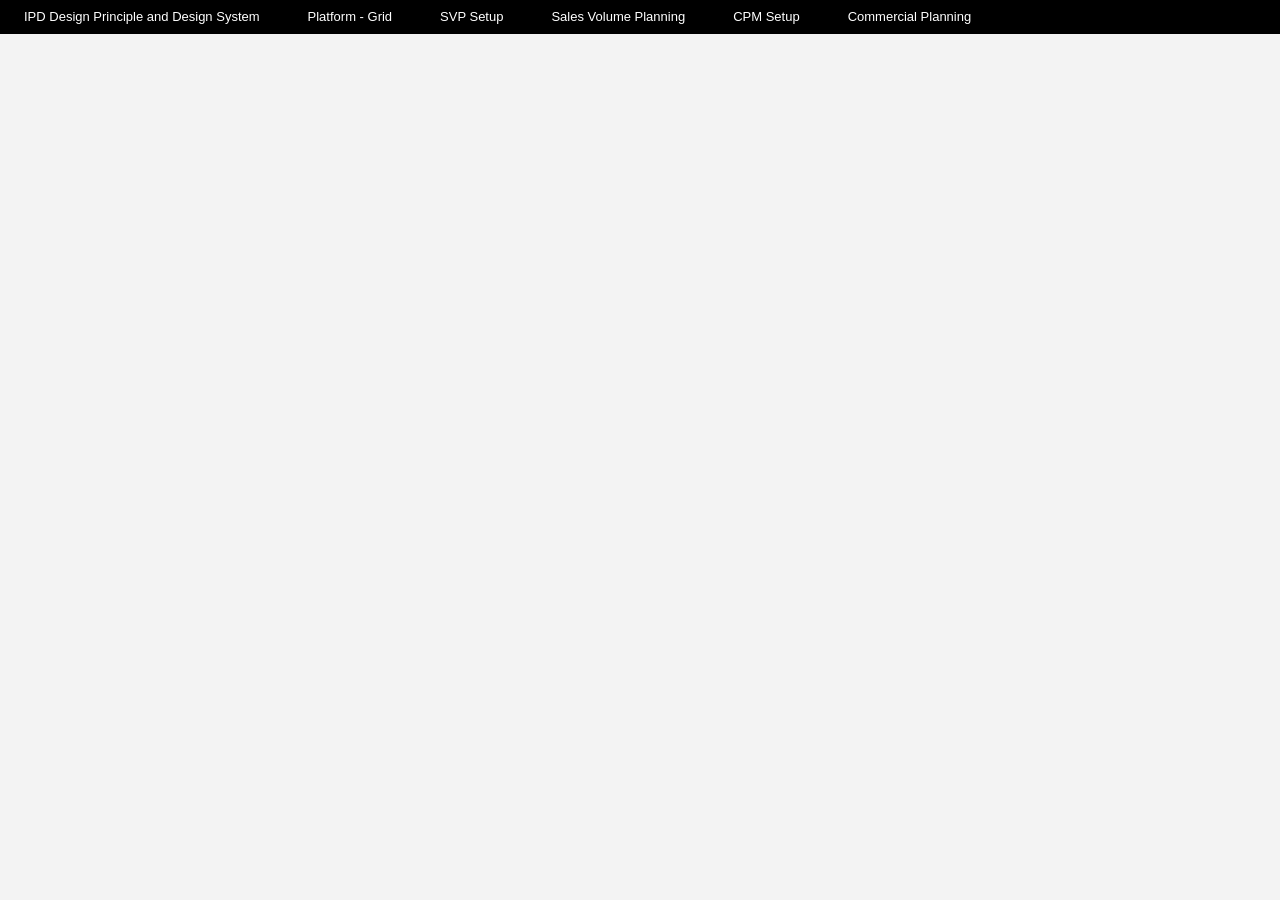
==== index.html @ 5d63e0c5 "Publish IPF Shell (shell + cp-app + setup-app embeds)" ====
<!doctype html>
<html lang="en">
  <head>
    <meta charset="UTF-8" />
    <link rel="icon" type="image/svg+xml" href="/vite.svg" />
    <meta name="viewport" content="width=device-width, initial-scale=1.0" />
    <title>Forecasting & Planning</title>
    <script type="module" crossorigin src="./assets/index-CTeQHh_L.js"></script>
    <link rel="stylesheet" crossorigin href="./assets/index-BgTlaBtN.css">
  </head>
  <body>
    <div id="root"></div>
  </body>
</html>
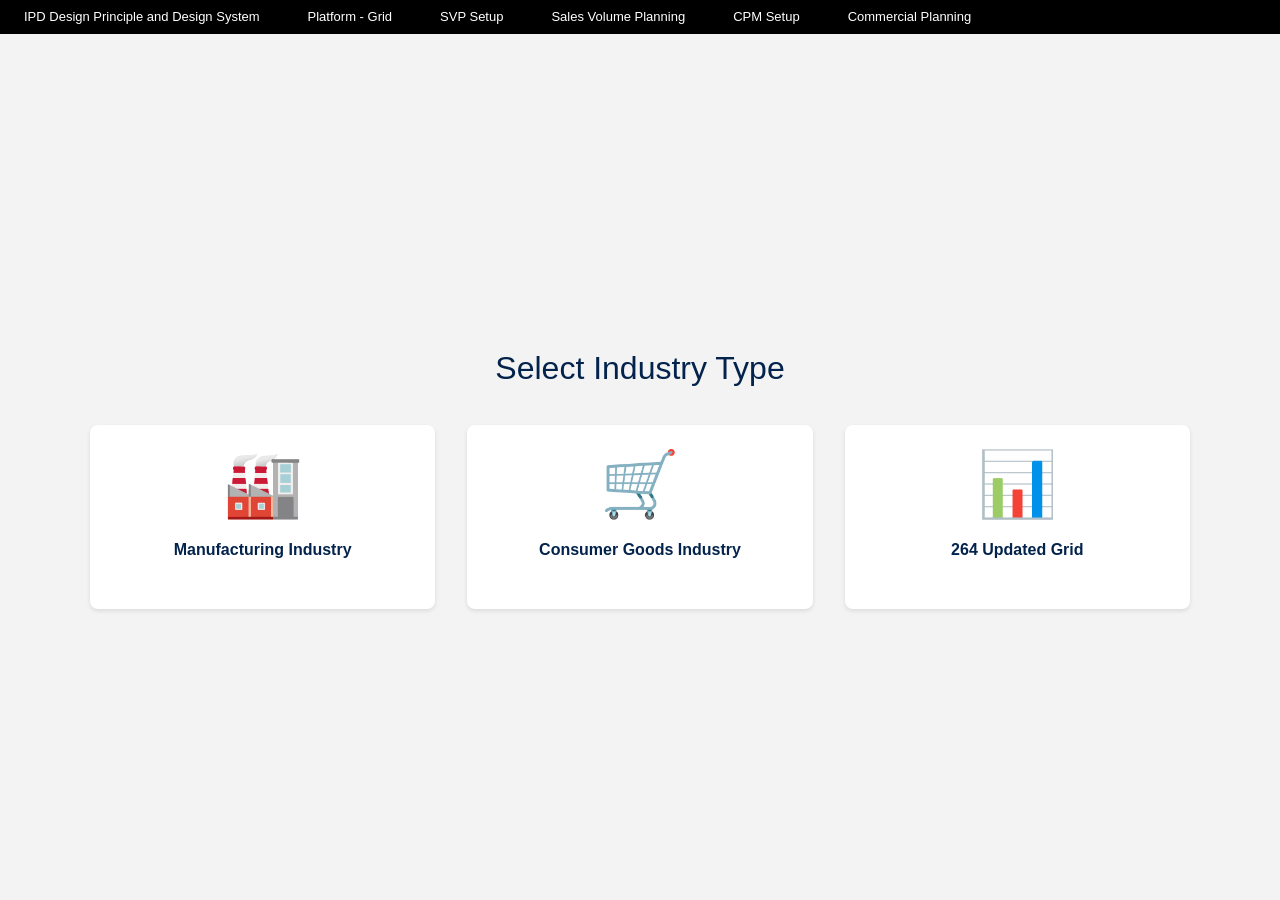
==== commit cc96ea1a: "Use HashRouter so iframe embeds resolve correctly under subpath hosting" ====
--- a/index.html
+++ b/index.html
@@ -5,7 +5,7 @@
     <link rel="icon" type="image/svg+xml" href="/vite.svg" />
     <meta name="viewport" content="width=device-width, initial-scale=1.0" />
     <title>Forecasting & Planning</title>
-    <script type="module" crossorigin src="./assets/index-CTeQHh_L.js"></script>
+    <script type="module" crossorigin src="./assets/index-BfVFGkzI.js"></script>
     <link rel="stylesheet" crossorigin href="./assets/index-BgTlaBtN.css">
   </head>
   <body>
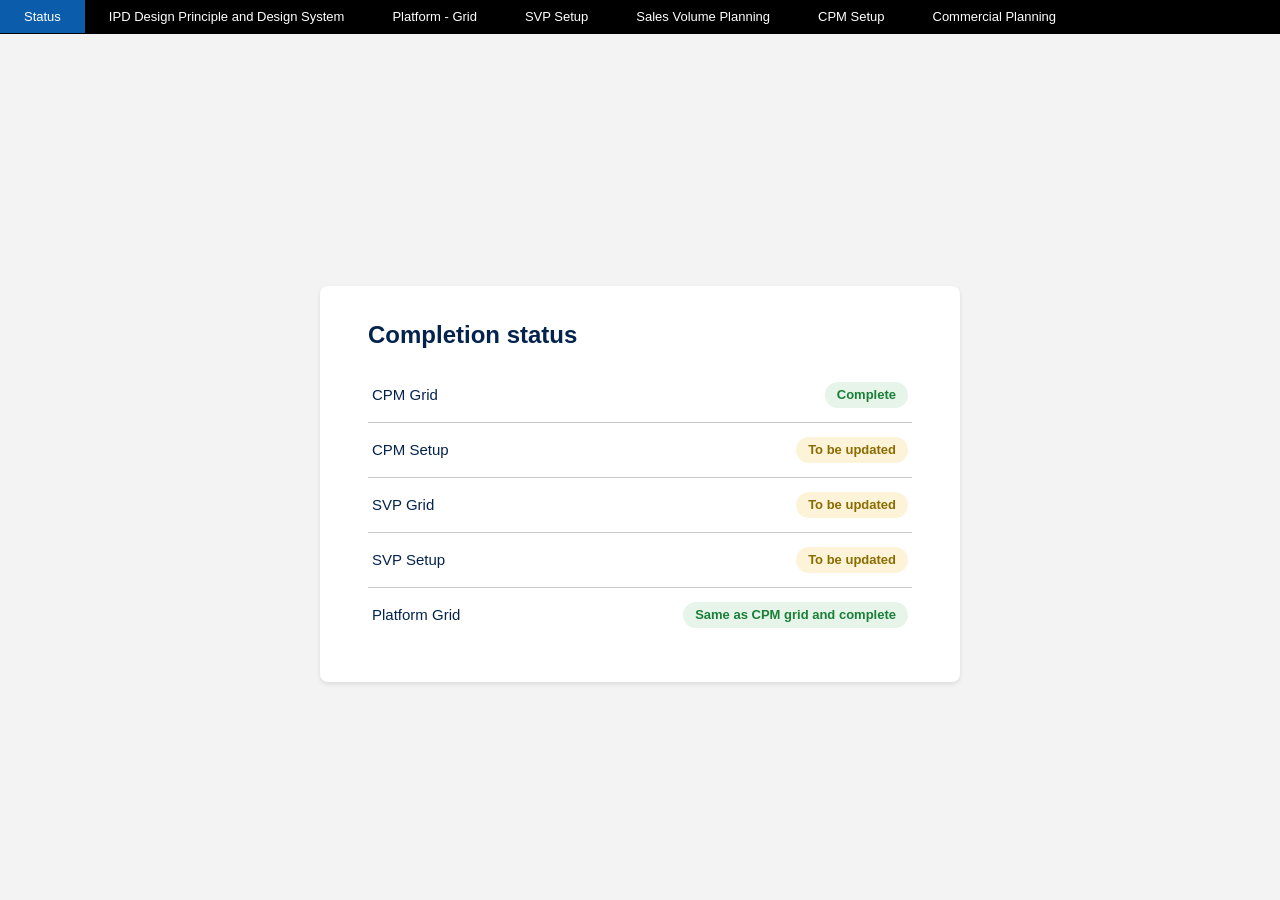
==== commit e944cae5: "Home page -> Status tab; measures: selection-gated actions - Replace the industry-tiles home page wi" ====
--- a/index.html
+++ b/index.html
@@ -5,8 +5,8 @@
     <link rel="icon" type="image/svg+xml" href="/vite.svg" />
     <meta name="viewport" content="width=device-width, initial-scale=1.0" />
     <title>Forecasting & Planning</title>
-    <script type="module" crossorigin src="./assets/index-BfVFGkzI.js"></script>
-    <link rel="stylesheet" crossorigin href="./assets/index-BgTlaBtN.css">
+    <script type="module" crossorigin src="./assets/index-DPeDd4xp.js"></script>
+    <link rel="stylesheet" crossorigin href="./assets/index-BtCyKWme.css">
   </head>
   <body>
     <div id="root"></div>
--- a/assets/index-BtCyKWme.css
+++ b/assets/index-BtCyKWme.css
@@ -0,0 +1 @@
+@charset "UTF-8";/*! Lightning Design System 2.29.0 */:root{--slds-g-color-neutral-base-100:#ffffff;--slds-g-color-neutral-base-95:#f3f3f3;--slds-g-color-neutral-base-90:#e5e5e5;--slds-g-color-neutral-base-80:#c9c9c9;--slds-g-color-neutral-base-70:#aeaeae;--slds-g-color-neutral-base-65:#a0a0a0;--slds-g-color-neutral-base-60:#939393;--slds-g-color-neutral-base-50:#747474;--slds-g-color-neutral-base-40:#5c5c5c;--slds-g-color-neutral-base-30:#444444;--slds-g-color-neutral-base-20:#2e2e2e;--slds-g-color-neutral-base-15:#242424;--slds-g-color-neutral-base-10:#181818;--slds-g-color-brand-base-100:#ffffff;--slds-g-color-brand-base-95:#eef4ff;--slds-g-color-brand-base-90:#d8e6fe;--slds-g-color-brand-base-80:#aacbff;--slds-g-color-brand-base-70:#78b0fd;--slds-g-color-brand-base-65:#57a3fd;--slds-g-color-brand-base-60:#1b96ff;--slds-g-color-brand-base-50:#0176d3;--slds-g-color-brand-base-40:#0b5cab;--slds-g-color-brand-base-30:#014486;--slds-g-color-brand-base-20:#032d60;--slds-g-color-brand-base-15:#03234d;--slds-g-color-brand-base-10:#001639;--slds-g-color-error-base-100:#ffffff;--slds-g-color-error-base-90:#feded8;--slds-g-color-error-base-80:#feb8ab;--slds-g-color-error-base-70:#fe8f7d;--slds-g-color-error-base-60:#fe5c4c;--slds-g-color-error-base-50:#ea001e;--slds-g-color-error-base-40:#ba0517;--slds-g-color-error-base-30:#8e030f;--slds-g-color-error-base-20:#640103;--slds-g-color-error-base-10:#300c01;--slds-g-color-warning-base-100:#ffffff;--slds-g-color-warning-base-90:#fedfd0;--slds-g-color-warning-base-80:#ffba90;--slds-g-color-warning-base-70:#fe9339;--slds-g-color-warning-base-60:#dd7a01;--slds-g-color-warning-base-50:#a96404;--slds-g-color-warning-base-40:#825101;--slds-g-color-warning-base-30:#5f3e02;--slds-g-color-warning-base-20:#3e2b02;--slds-g-color-warning-base-10:#201600;--slds-g-color-success-base-100:#ffffff;--slds-g-color-success-base-90:#cdefc4;--slds-g-color-success-base-80:#91db8b;--slds-g-color-success-base-70:#45c65a;--slds-g-color-success-base-60:#3ba755;--slds-g-color-success-base-50:#2e844a;--slds-g-color-success-base-40:#396547;--slds-g-color-success-base-30:#194e31;--slds-g-color-success-base-20:#1C3326;--slds-g-color-success-base-10:#071b12;--slds-g-color-border-base-1:#c9c9c9;--slds-g-color-border-base-2:#aeaeae;--slds-g-color-border-base-3:#939393;--slds-g-color-border-base-4:#747474;--slds-g-color-border-brand-1:#78b0fd;--slds-g-color-border-brand-2:#1b96ff;--slds-g-link-color:#0b5cab;--slds-g-link-color-hover:#014486;--slds-g-link-color-focus:#014486;--slds-g-link-color-active:#032d60;--slds-g-color-palette-blue-10:#001639;--slds-g-color-palette-blue-15:#03234d;--slds-g-color-palette-blue-20:#032d60;--slds-g-color-palette-blue-30:#014486;--slds-g-color-palette-blue-40:#0b5cab;--slds-g-color-palette-blue-50:#0176d3;--slds-g-color-palette-blue-60:#1b96ff;--slds-g-color-palette-blue-65:#57a3fd;--slds-g-color-palette-blue-70:#78b0fd;--slds-g-color-palette-blue-80:#aacbff;--slds-g-color-palette-blue-90:#d8e6fe;--slds-g-color-palette-blue-95:#eef4ff;--slds-g-color-palette-cloud-blue-10:#001a28;--slds-g-color-palette-cloud-blue-15:#0a2636;--slds-g-color-palette-cloud-blue-20:#023248;--slds-g-color-palette-cloud-blue-30:#084968;--slds-g-color-palette-cloud-blue-40:#05628a;--slds-g-color-palette-cloud-blue-50:#107cad;--slds-g-color-palette-cloud-blue-60:#0d9dda;--slds-g-color-palette-cloud-blue-65:#08abed;--slds-g-color-palette-cloud-blue-70:#1ab9ff;--slds-g-color-palette-cloud-blue-80:#90d0fe;--slds-g-color-palette-cloud-blue-90:#cfe9fe;--slds-g-color-palette-cloud-blue-95:#eaf5fe;--slds-g-color-palette-green-10:#071b12;--slds-g-color-palette-green-15:#0c2912;--slds-g-color-palette-green-20:#1C3326;--slds-g-color-palette-green-30:#194e31;--slds-g-color-palette-green-40:#396547;--slds-g-color-palette-green-50:#2e844a;--slds-g-color-palette-green-60:#3ba755;--slds-g-color-palette-green-65:#41b658;--slds-g-color-palette-green-70:#45c65a;--slds-g-color-palette-green-80:#91db8b;--slds-g-color-palette-green-90:#cdefc4;--slds-g-color-palette-green-95:#ebf7e6;--slds-g-color-palette-hot-orange-10:#281202;--slds-g-color-palette-hot-orange-15:#421604;--slds-g-color-palette-hot-orange-20:#4A2413;--slds-g-color-palette-hot-orange-30:#7e2600;--slds-g-color-palette-hot-orange-40:#aa3001;--slds-g-color-palette-hot-orange-50:#d83a00;--slds-g-color-palette-hot-orange-60:#ff5d2d;--slds-g-color-palette-hot-orange-65:#ff784f;--slds-g-color-palette-hot-orange-70:#ff906e;--slds-g-color-palette-hot-orange-80:#feb9a5;--slds-g-color-palette-hot-orange-90:#ffded5;--slds-g-color-palette-hot-orange-95:#fef1ed;--slds-g-color-palette-indigo-10:#200647;--slds-g-color-palette-indigo-15:#1f0974;--slds-g-color-palette-indigo-20:#321D71;--slds-g-color-palette-indigo-30:#2f2cb7;--slds-g-color-palette-indigo-40:#3a49da;--slds-g-color-palette-indigo-50:#5867e8;--slds-g-color-palette-indigo-60:#7f8ced;--slds-g-color-palette-indigo-65:#8e9bef;--slds-g-color-palette-indigo-70:#9ea9f1;--slds-g-color-palette-indigo-80:#bec7f6;--slds-g-color-palette-indigo-90:#e0e5f8;--slds-g-color-palette-indigo-95:#f1f3fb;--slds-g-color-palette-orange-10:#201600;--slds-g-color-palette-orange-15:#371e03;--slds-g-color-palette-orange-20:#3e2b02;--slds-g-color-palette-orange-30:#5f3e02;--slds-g-color-palette-orange-40:#825101;--slds-g-color-palette-orange-50:#a96404;--slds-g-color-palette-orange-60:#dd7a01;--slds-g-color-palette-orange-65:#f38303;--slds-g-color-palette-orange-70:#fe9339;--slds-g-color-palette-orange-80:#ffba90;--slds-g-color-palette-orange-90:#fedfd0;--slds-g-color-palette-orange-95:#fff1ea;--slds-g-color-palette-pink-10:#370114;--slds-g-color-palette-pink-15:#4b0620;--slds-g-color-palette-pink-20:#61022a;--slds-g-color-palette-pink-30:#8a033e;--slds-g-color-palette-pink-40:#b60554;--slds-g-color-palette-pink-50:#e3066a;--slds-g-color-palette-pink-60:#ff538a;--slds-g-color-palette-pink-65:#fe7298;--slds-g-color-palette-pink-70:#fe8aa7;--slds-g-color-palette-pink-80:#fdb6c5;--slds-g-color-palette-pink-90:#fddde3;--slds-g-color-palette-pink-95:#fef0f3;--slds-g-color-palette-purple-10:#240643;--slds-g-color-palette-purple-15:#300b60;--slds-g-color-palette-purple-20:#401075;--slds-g-color-palette-purple-30:#5a1ba9;--slds-g-color-palette-purple-40:#7526e3;--slds-g-color-palette-purple-50:#9050e9;--slds-g-color-palette-purple-60:#ad7bee;--slds-g-color-palette-purple-65:#b78def;--slds-g-color-palette-purple-70:#c29ef1;--slds-g-color-palette-purple-80:#D7BFF2;--slds-g-color-palette-purple-90:#ece1f9;--slds-g-color-palette-purple-95:#f6f2fb;--slds-g-color-palette-red-10:#300c01;--slds-g-color-palette-red-15:#4a0c04;--slds-g-color-palette-red-20:#640103;--slds-g-color-palette-red-30:#8e030f;--slds-g-color-palette-red-40:#ba0517;--slds-g-color-palette-red-50:#ea001e;--slds-g-color-palette-red-60:#fe5c4c;--slds-g-color-palette-red-65:#fe7765;--slds-g-color-palette-red-70:#fe8f7d;--slds-g-color-palette-red-80:#feb8ab;--slds-g-color-palette-red-90:#feded8;--slds-g-color-palette-red-95:#fef1ee;--slds-g-color-palette-teal-10:#071b12;--slds-g-color-palette-teal-15:#072825;--slds-g-color-palette-teal-20:#023434;--slds-g-color-palette-teal-30:#024d4c;--slds-g-color-palette-teal-40:#056764;--slds-g-color-palette-teal-50:#0b827c;--slds-g-color-palette-teal-60:#06a59a;--slds-g-color-palette-teal-65:#03b4a7;--slds-g-color-palette-teal-70:#01c3b3;--slds-g-color-palette-teal-80:#04e1cb;--slds-g-color-palette-teal-90:#acf3e4;--slds-g-color-palette-teal-95:#def9f3;--slds-g-color-palette-violet-10:#2e0039;--slds-g-color-palette-violet-15:#3d0157;--slds-g-color-palette-violet-20:#481A54;--slds-g-color-palette-violet-30:#730394;--slds-g-color-palette-violet-40:#9602c7;--slds-g-color-palette-violet-50:#ba01ff;--slds-g-color-palette-violet-60:#cb65ff;--slds-g-color-palette-violet-65:#d17dfe;--slds-g-color-palette-violet-70:#d892fe;--slds-g-color-palette-violet-80:#e5b9fe;--slds-g-color-palette-violet-90:#f2defe;--slds-g-color-palette-violet-95:#f9f0ff;--slds-g-color-palette-yellow-10:#281202;--slds-g-color-palette-yellow-15:#2e2204;--slds-g-color-palette-yellow-20:#4f2100;--slds-g-color-palette-yellow-30:#6f3400;--slds-g-color-palette-yellow-40:#8c4b02;--slds-g-color-palette-yellow-50:#a86403;--slds-g-color-palette-yellow-60:#ca8501;--slds-g-color-palette-yellow-65:#d79304;--slds-g-color-palette-yellow-70:#e4a201;--slds-g-color-palette-yellow-80:#fcc003;--slds-g-color-palette-yellow-90:#f9e3b6;--slds-g-color-palette-yellow-95:#fbf3e0;--slds-g-color-palette-neutral-10:#181818;--slds-g-color-palette-neutral-15:#242424;--slds-g-color-palette-neutral-20:#2e2e2e;--slds-g-color-palette-neutral-30:#444444;--slds-g-color-palette-neutral-40:#5c5c5c;--slds-g-color-palette-neutral-50:#747474;--slds-g-color-palette-neutral-60:#939393;--slds-g-color-palette-neutral-65:#a0a0a0;--slds-g-color-palette-neutral-70:#aeaeae;--slds-g-color-palette-neutral-80:#c9c9c9;--slds-g-color-palette-neutral-90:#e5e5e5;--slds-g-color-palette-neutral-95:#f3f3f3;--slds-g-color-palette-neutral-100:#ffffff;--slds-g-color-neutral-10-opacity-10:rgba(24, 24, 24, .1);--slds-g-color-neutral-10-opacity-25:rgba(24, 24, 24, .25);--slds-g-color-neutral-10-opacity-50:rgba(24, 24, 24, .5);--slds-g-color-neutral-10-opacity-75:rgba(24, 24, 24, .75);--slds-g-color-neutral-100-opacity-10:rgba(255, 255, 255, .1);--slds-g-color-neutral-100-opacity-25:rgba(255, 255, 255, .25);--slds-g-color-neutral-100-opacity-50:rgba(255, 255, 255, .5);--slds-g-color-neutral-100-opacity-75:rgba(255, 255, 255, .75);--slds-g-shadow-outset-focus-1:0 0 0 2px #FFFFFF, 0 0 0 4px #0B5CAB;--slds-g-shadow-inset-focus-1:0 0 0 2px #FFFFFF inset, 0 0 0 4px #0B5CAB inset;--slds-g-shadow-inset-inverse-focus-1:0 0 0 2px #0B5CAB inset, 0 0 0 4px #FFFFFF inset;--slds-g-shadow-outline-focus-1:0 0 0 2px #0B5CAB}/*! normalize.css v3.0.2 | MIT License | git.io/normalize */html{font-family:sans-serif;-ms-text-size-adjust:100%;-webkit-text-size-adjust:100%}body{margin:0}article,aside,details,figcaption,figure,footer,header,hgroup,main,menu,nav,section,summary{display:block}audio,canvas,progress,video{display:inline-block;vertical-align:baseline}audio:not([controls]){display:none;height:0}template{display:none}a{background-color:transparent}a:active,a:hover{outline:0}abbr[title]{border-bottom:1px dotted}b,strong{font-weight:700}dfn{font-style:italic}h1{font-size:2em;margin:.67em 0}mark{background:#ff0;color:#000}small{font-size:80%}sub,sup{font-size:75%;line-height:0;position:relative;vertical-align:baseline}sup{top:-.5em}sub{bottom:-.25em}img{border:0}svg:not(:root){overflow:hidden}figure{margin:1em 40px}hr{-moz-box-sizing:content-box;-webkit-box-sizing:content-box;box-sizing:content-box;height:0}pre{overflow:auto}code,kbd,pre,samp{font-family:monospace,monospace;font-size:1em}button,input,optgroup,select,textarea{color:inherit;font:inherit;margin:0}button{overflow:visible}button,select{text-transform:none}button,html input[type=button],input[type=reset],input[type=submit]{-webkit-appearance:button;cursor:pointer}button[disabled],html input[disabled]{cursor:default}button::-moz-focus-inner,input::-moz-focus-inner{border:0;padding:0}input{line-height:normal}input[type=checkbox],input[type=radio]{-webkit-box-sizing:border-box;box-sizing:border-box;padding:0}input[type=number]::-webkit-inner-spin-button,input[type=number]::-webkit-outer-spin-button{height:auto}input[type=search]{-webkit-appearance:textfield;-moz-box-sizing:content-box;-webkit-box-sizing:content-box;box-sizing:content-box}input[type=search]::-webkit-search-cancel-button,input[type=search]::-webkit-search-decoration{-webkit-appearance:none}fieldset{border:1px solid #c0c0c0;margin:0 2px;padding:.35em .625em .75em}legend{border:0;padding:0}textarea{overflow:auto}optgroup{font-weight:700}table{border-collapse:collapse;border-spacing:0}td,th{padding:0}*,*:before,*:after{-webkit-box-sizing:border-box;box-sizing:border-box}::-webkit-input-placeholder{color:var(--slds-g-color-neutral-base-50, rgb(116, 116, 116));font-weight:400;opacity:1}::-moz-placeholder{color:var(--slds-g-color-neutral-base-50, rgb(116, 116, 116));font-weight:400;opacity:1}:-ms-input-placeholder{color:var(--slds-g-color-neutral-base-50, rgb(116, 116, 116));font-weight:400;opacity:1}::-ms-input-placeholder{color:var(--slds-g-color-neutral-base-50, rgb(116, 116, 116));font-weight:400;opacity:1}::placeholder{color:var(--slds-g-color-neutral-base-50, rgb(116, 116, 116));font-weight:400;opacity:1}::-moz-selection{text-shadow:none}::selection{text-shadow:none}html{font-family:-apple-system,BlinkMacSystemFont,Segoe UI,Roboto,Helvetica,Arial,sans-serif,"Apple Color Emoji","Segoe UI Emoji",Segoe UI Symbol;font-size:100%;line-height:1.5;background:#eef4ff;color:var(--slds-g-color-neutral-base-10, rgb(24, 24, 24));-webkit-tap-highlight-color:transparent}body{font-size:.8125rem;background:transparent}h1,h2,h3,h4,h5,h6,p,ol,ul,dl,fieldset{margin:0;padding:0}dd,figure{margin:0}abbr[title]{text-decoration:none}abbr[title],fieldset,hr{border:0}hr{padding:0}h1,h2,h3,h4,h5,h6{font-weight:inherit;font-size:1em}ol,ul{list-style:none}a{color:#0b5cab;text-decoration:none;-webkit-transition:color .1s linear;transition:color .1s linear}a:hover,a:focus{text-decoration:underline;color:#014486}a:active{color:#014486}a:focus-visible{outline-color:var(--slds-g-color-palette-blue-40, rgb(11, 92, 171))}a,button{cursor:pointer}b,strong,dfn{font-weight:700}mark{background-color:var(--slds-g-color-palette-yellow-90, rgb(255, 240, 63));color:var(--slds-g-color-neutral-base-10, rgb(24, 24, 24))}abbr[title]{cursor:help}input[type=search]{-webkit-box-sizing:border-box;box-sizing:border-box}table{width:100%}caption,th,td{text-align:left}hr{display:block;margin:2rem 0;border-top:1px solid var(--slds-g-color-border-base-1, rgb(229, 229, 229));height:1px;clear:both}audio,canvas,iframe,img,svg,video{vertical-align:middle}img{max-width:100%;height:auto}.slds-modal_form .slds-modal__header,.slds-modal_form .slds-modal__content:last-child,.slds-modal--form .slds-modal__header,.slds-modal--form .slds-modal__content:last-child{border-radius:0;-webkit-box-shadow:none;box-shadow:none}.slds-modal_form .slds-modal__container,.slds-modal--form .slds-modal__container{margin:0;padding:0}.slds-modal_form .slds-modal__header .slds-text-heading_medium,.slds-modal_form .slds-modal__header .slds-text-heading--medium,.slds-modal--form .slds-modal__header .slds-text-heading_medium,.slds-modal--form .slds-modal__header .slds-text-heading--medium{line-height:1.5}.slds-modal_form .slds-modal__header .slds-button,.slds-modal--form .slds-modal__header .slds-button{display:inline-block;width:auto}.slds-modal_form .slds-modal__header .slds-button:first-child,.slds-modal--form .slds-modal__header .slds-button:first-child{float:left;margin-right:.5rem}.slds-modal_form .slds-modal__header .slds-button:first-child+.slds-button,.slds-modal--form .slds-modal__header .slds-button:first-child+.slds-button{float:right;margin-top:0;margin-left:.5rem}.slds-action-overflow_touch,.slds-action-overflow--touch{position:fixed;top:0;right:0;bottom:0;left:0;z-index:9001}.slds-action-overflow_touch__container,.slds-action-overflow--touch__container{position:relative;display:-webkit-box;display:-ms-flexbox;display:flex;-webkit-box-orient:vertical;-webkit-box-direction:normal;-ms-flex-direction:column;flex-direction:column;-webkit-box-pack:end;-ms-flex-pack:end;justify-content:flex-end;height:100%}.slds-action-overflow_touch__content,.slds-action-overflow--touch__content{padding-top:33.333%;overflow:hidden;overflow-y:auto}.slds-action-overflow_touch__body,.slds-action-overflow--touch__body{position:relative;top:2rem;background:var(--slds-g-color-neutral-base-100, rgb(255, 255, 255));-webkit-box-shadow:0 -2px 4px rgba(0,0,0,.07);box-shadow:0 -2px 4px #00000012}.slds-action-overflow_touch__footer,.slds-action-overflow--touch__footer{position:relative;-ms-flex-negative:0;flex-shrink:0;border-top:1px solid var(--slds-g-color-border-base-1, rgb(229, 229, 229));padding:.75rem 1rem;background-color:var(--slds-g-color-neutral-base-95, rgb(243, 243, 243));-webkit-box-shadow:0 -2px 4px #f3f3f3;box-shadow:0 -2px 4px #f3f3f3}.slds-timeline__media,.slds-media_timeline,.slds-media--timeline{padding-bottom:1.5rem;position:relative}.slds-timeline__media:before,.slds-media_timeline:before,.slds-media--timeline:before{content:"";background:var(--slds-g-color-neutral-base-80, rgb(229, 229, 229));height:100%;width:2px;position:absolute;left:.75rem;top:2px;bottom:0;margin-left:1px;z-index:-1}.slds-timeline__title{position:relative}.slds-timeline__title-content{position:relative;top:-1px;padding-right:1rem;background:var(--slds-g-color-neutral-base-100, rgb(255, 255, 255));z-index:2}.slds-timeline__title:after{position:absolute;right:0;bottom:.5rem;left:0;border-bottom:1px dashed var(--slds-g-color-border-base-1, rgb(229, 229, 229));content:" ";z-index:1}.slds-timeline__media_call:before,.slds-timeline__media--call:before{background:#06a59a}.slds-timeline__media_email:before,.slds-timeline__media--email:before{background:#939393}.slds-timeline__media_event:before,.slds-timeline__media--event:before{background:#cb65ff}.slds-timeline__media_task:before,.slds-timeline__media--task:before{background:#3ba755}.slds-timeline__item_expandable{position:relative;padding-bottom:1rem}.slds-timeline__item_expandable:before{content:"";background:var(--slds-g-color-neutral-base-80, rgb(229, 229, 229));height:100%;width:2px;position:absolute;left:2.25rem;top:0;bottom:0;margin-left:1px}.slds-timeline__item_expandable .slds-media__figure{margin-right:.25rem;z-index:1}.slds-timeline__item_expandable .slds-media__figure .slds-button_icon{margin-right:.5rem}.slds-timeline__item_expandable .slds-media__body{padding:0 .25rem}.slds-timeline__item_expandable .slds-checkbox{margin-right:.25rem}.slds-timeline__item_expandable .slds-timeline__actions_inline{-webkit-box-orient:horizontal;-webkit-box-direction:normal;-ms-flex-flow:row nowrap;flex-flow:row nowrap;-webkit-box-align:center;-ms-flex-align:center;align-items:center;-ms-flex-negative:0;flex-shrink:0;margin-left:.5rem}.slds-timeline__item_expandable .slds-timeline__actions_inline .slds-timeline__date{padding-right:.5rem;margin-bottom:0}.slds-timeline__item_expandable .slds-timeline__item_details{visibility:hidden;opacity:0;height:0;padding:0}.slds-timeline__item_expandable.slds-is-open .slds-timeline__item_details{visibility:visible;opacity:1;height:auto;padding:1rem}.slds-timeline__item_expandable.slds-is-open .slds-timeline__details-action-icon{-webkit-transform:rotate(0);transform:rotate(0);-webkit-transform-origin:45%;transform-origin:45%}.slds-timeline__item_call:before{background:#06a59a}.slds-timeline__item_email:before{background:#939393}.slds-timeline__item_event:before{background:#cb65ff}.slds-timeline__item_task:before{background:#3ba755}.slds-timeline__trigger{padding:.25rem}.slds-timeline__trigger:hover{background-color:var(--slds-g-color-neutral-base-95, rgb(243, 243, 243))}.slds-timeline__icon{border:2px solid var(--slds-g-color-neutral-base-100, rgb(255, 255, 255))}.slds-timeline__actions{display:-webkit-box;display:-ms-flexbox;display:flex;-webkit-box-orient:vertical;-webkit-box-direction:normal;-ms-flex-flow:column nowrap;flex-flow:column nowrap;-webkit-box-align:end;-ms-flex-align:end;align-items:flex-end}.slds-timeline__date{margin-bottom:.25rem;font-size:.75rem;color:var(--slds-g-color-neutral-base-30, rgb(68, 68, 68))}.slds-timeline__details-action-icon{-webkit-transform:rotate(-90deg);transform:rotate(-90deg)}.slds-badge{display:-webkit-inline-box;display:-ms-inline-flexbox;display:inline-flex;-webkit-box-align:center;-ms-flex-align:center;align-items:center;padding:.25rem .5rem;color:var(--slds-c-badge-text-color, var(--sds-c-badge-text-color, var(--slds-g-color-neutral-base-10, rgb(24, 24, 24))));font-size:var(--slds-c-badge-font-size, var(--sds-c-badge-font-size, .75rem));font-weight:700;line-height:var(--slds-c-badge-line-height, var(--sds-c-badge-line-height, normal));white-space:nowrap;border-width:var(--slds-c-badge-sizing-border, var(--sds-c-badge-sizing-border, 1px));border-style:solid;border-color:var(--slds-c-badge-color-border, var(--sds-c-badge-color-border, transparent));border-radius:var(--slds-c-badge-radius-border, var(--sds-c-badge-radius-border, 15rem));background-color:var(--slds-c-badge-color-background, var(--sds-c-badge-color-background, var(--slds-g-color-neutral-base-95, rgb(243, 243, 243))))}.slds-badge+.slds-badge{margin-left:.5rem}.slds-badge:empty{padding:0}.slds-badge_inverse{--slds-c-badge-color-background:var(--slds-c-badge-inverse-color-background, var(--sds-c-badge-inverse-color-background, var(--slds-g-color-neutral-base-50, rgb(116, 116, 116))));--slds-c-badge-text-color:var(--slds-c-badge-inverse-text-color, var(--sds-c-badge-inverse-text-color, var(--slds-g-color-neutral-base-100, rgb(255, 255, 255))))}.slds-badge_lightest{--slds-c-badge-color-background:var(--slds-c-badge-lightest-color-background, var(--sds-c-badge-lightest-color-background, var(--slds-g-color-neutral-base-100, rgb(255, 255, 255))));--slds-c-badge-color-border:var(--slds-c-badge-lightest-color-border, var(--sds-c-badge-lightest-color-border, var(--slds-g-color-border-base-1, rgb(229, 229, 229))))}.slds-badge__icon{display:-webkit-inline-box;display:-ms-inline-flexbox;display:inline-flex;-webkit-box-align:center;-ms-flex-align:center;align-items:center;color:var(--slds-c-badge-icon-color-foreground, var(--sds-c-badge-icon-color-foreground, var(--slds-g-color-neutral-base-50, rgb(116, 116, 116))));line-height:1;vertical-align:middle}.slds-badge__icon.slds-badge__icon_inverse{--slds-c-badge-icon-color-foreground:var(--slds-c-badge-icon-inverse-color-foreground, currentColor)}.slds-badge__icon_left{margin-right:.25rem}.slds-badge__icon_right{margin-left:.25rem}.slds-breadcrumb .slds-list__item,.slds-breadcrumb .slds-breadcrumb__item{position:relative}.slds-breadcrumb .slds-list__item:before,.slds-breadcrumb .slds-breadcrumb__item:before{content:">";position:absolute;left:-.25rem}.slds-breadcrumb .slds-list__item>a,.slds-breadcrumb .slds-breadcrumb__item>a{display:block;padding-top:0;padding-right:var(--slds-c-breadcrumbs-spacing-inline-end, var(--slds-c-breadcrumbs-spacing-inlineend, var(--sds-c-breadcrumbs-spacing-inline-end, .5rem)));padding-bottom:0;padding-left:var(--slds-c-breadcrumbs-spacing-inline-start, var(--slds-c-breadcrumbs-spacing-inlinestart, var(--sds-c-breadcrumbs-spacing-inline-start, .5rem)))}.slds-breadcrumb .slds-list__item>a:hover,.slds-breadcrumb .slds-breadcrumb__item>a:hover{text-decoration:none}.slds-breadcrumb .slds-list__item:first-child>a,.slds-breadcrumb .slds-breadcrumb__item:first-child>a{--slds-c-breadcrumbs-spacing-inline-start:0}.slds-breadcrumb .slds-list__item:first-child:before,.slds-breadcrumb .slds-breadcrumb__item:first-child:before{content:""}.slds-breadcrumb .slds-dropdown-trigger{margin-right:var(--slds-c-breadcrumbs-spacing-inline-end, var(--slds-c-breadcrumbs-spacing-inlineend, var(--sds-c-breadcrumbs-spacing-inline-end, .5rem)))}.slds-button-group-row{display:-webkit-inline-box;display:-ms-inline-flexbox;display:inline-flex}.slds-button-group-row .slds-button-group-item+.slds-button-group-item{margin-left:.25rem}.slds-button-group-row .slds-button-group-item .slds-button{margin:0}.slds-button-group,.slds-button-group-list{display:-webkit-inline-box;display:-ms-inline-flexbox;display:inline-flex}.slds-button-group .slds-button,.slds-button-group-list .slds-button{border-radius:0;border-width:1px}.slds-button-group .slds-button:focus,.slds-button-group-list .slds-button:focus{z-index:1}.slds-button-group .slds-button+.slds-button,.slds-button-group .slds-button+.slds-button_last .slds-button,.slds-button-group .slds-button+.slds-button--last .slds-button,.slds-button-group-list li+li .slds-button{margin-left:-1px}.slds-button-group .slds-button_brand+.slds-button_last .slds-button_icon-brand,.slds-button-group .slds-button_brand+.slds-button--last .slds-button_icon-brand,.slds-button-group-list li:last-child .slds-button_icon-brand{-webkit-box-shadow:inset 1px 0 0 var(--slds-g-color-neutral-base-100, rgb(255, 255, 255));box-shadow:inset 1px 0 0 var(--slds-g-color-neutral-base-100, rgb(255, 255, 255))}.slds-button-group .slds-button_brand+.slds-button_last .slds-button_icon-brand:focus,.slds-button-group .slds-button_brand+.slds-button--last .slds-button_icon-brand:focus,.slds-button-group-list li:last-child .slds-button_icon-brand:focus{-webkit-box-shadow:var(--slds-g-shadow-outset-focus-1);box-shadow:var(--slds-g-shadow-outset-focus-1)}.slds-button-group-list li:first-child .slds-button,.slds-button-group .slds-button:first-child{border-radius:.25rem 0 0 .25rem}.slds-button-group .slds-button:last-child,.slds-button-group-list li:last-child .slds-button,.slds-button-group .slds-button_last .slds-button,.slds-button-group .slds-button--last .slds-button,.slds-button-group .slds-button.slds-button_last,.slds-button-group .slds-button.slds-button--last,.slds-button-group .slds-button_last .slds-button:only-child,.slds-button-group .slds-button--last .slds-button:only-child{border-radius:0 .25rem .25rem 0}.slds-button-group .slds-button:only-child,.slds-button-group-list li:only-child .slds-button{border-radius:.25rem}.slds-button.slds-button_first.slds-button_first{border-right:0;border-radius:.25rem 0 0 .25rem}.slds-button.slds-button_middle.slds-button_middle{border-radius:0;margin-left:-1px}.slds-button.slds-button_last.slds-button_last{border-radius:0 .25rem .25rem 0;margin-left:-1px}.slds-button-group+.slds-button-group,.slds-button-group+.slds-button-group-list,.slds-button-group+.slds-button,.slds-button-group-list+.slds-button-group-list,.slds-button-group-list+.slds-button-group,.slds-button-group-list+.slds-button{margin-left:.25rem}.slds-button-group .slds-dropdown-trigger,.slds-button-group-list .slds-dropdown-trigger{display:-webkit-inline-box;display:-ms-inline-flexbox;display:inline-flex}.slds-button-space-left{margin-left:.25rem}.slds-button_small,.slds-button--small{line-height:1.75rem;min-height:2rem}.slds-button{position:relative;display:-webkit-inline-box;display:-ms-inline-flexbox;display:inline-flex;-webkit-box-align:center;-ms-flex-align:center;align-items:center;padding-top:var(--slds-c-button-spacing-block-start, var(--slds-c-button-spacing-blockstart, var(--sds-c-button-spacing-block-start, 0)));padding-right:var(--slds-c-button-spacing-inline-end, var(--slds-c-button-spacing-inlineend, var(--sds-c-button-spacing-inline-end, 0)));padding-bottom:var(--slds-c-button-spacing-block-end, var(--slds-c-button-spacing-blockend, var(--sds-c-button-spacing-block-end, 0)));padding-left:var(--slds-c-button-spacing-inline-start, var(--slds-c-button-spacing-inlinestart, var(--sds-c-button-spacing-inline-start, 0)));background:none;background-color:var(--slds-c-button-color-background, var(--sds-c-button-color-background, transparent));background-clip:border-box;border-color:var(--slds-c-button-color-border, var(--sds-c-button-color-border, transparent));border-style:solid;border-width:var(--slds-c-button-sizing-border, var(--sds-c-button-sizing-border, 1px));border-radius:var(--slds-c-button-radius-border, var(--sds-c-button-radius-border, .25rem));-webkit-box-shadow:var(--slds-c-button-shadow, var(--sds-c-button-shadow));box-shadow:var(--slds-c-button-shadow, var(--sds-c-button-shadow));line-height:var(--slds-c-button-line-height, var(--sds-c-button-line-height, 1.875rem));text-decoration:none;color:var(--slds-c-button-text-color, var(--sds-c-button-text-color, rgb(1, 118, 211)));-webkit-appearance:none;white-space:normal;-webkit-user-select:none;-moz-user-select:none;-ms-user-select:none;user-select:none;vertical-align:middle}.slds-button:hover,.slds-button:focus,.slds-button:active,.slds-button:visited{text-decoration:none}.slds-button:hover,.slds-button:focus{--slds-c-button-color-border:var(--slds-c-button-color-border-hover);--slds-c-button-color-background:var(--slds-c-button-color-background-hover);color:var(--slds-c-button-text-color-hover, var(--sds-c-button-text-color-hover, rgb(1, 68, 134)))}.slds-button:focus{-webkit-box-shadow:var(--slds-c-button-shadow-focus, var(--sds-c-button-shadow-focus, var(--slds-g-shadow-outline-focus-1)));box-shadow:var(--slds-c-button-shadow-focus, var(--sds-c-button-shadow-focus, var(--slds-g-shadow-outline-focus-1)));outline:0}.slds-button:active{color:var(--slds-c-button-text-color-active, var(--sds-c-button-text-color-active, rgb(1, 68, 134)));background-color:var(--slds-c-button-color-background-active);border-color:var(--slds-c-button-color-border-active)}.slds-button[disabled],.slds-button:disabled{background-color:transparent;border-color:transparent;color:var(--slds-g-color-neutral-base-80, rgb(201, 201, 201));cursor:default}.slds-button[disabled] *,.slds-button:disabled *{pointer-events:none}.slds-button a{--slds-c-button-text-color:currentColor}.slds-button:hover .slds-button__icon,.slds-button:focus .slds-button__icon,.slds-button:active .slds-button__icon,.slds-button[disabled] .slds-button__icon,.slds-button:disabled .slds-button__icon{fill:currentColor;pointer-events:none}.slds-button+.slds-button-group,.slds-button+.slds-button-group-list{margin-left:.25rem}.slds-button+.slds-button{margin-left:.25rem}a.slds-button{text-align:center}a.slds-button:focus{--slds-c-button-shadow-focus:var(--sds-c-button-shadow-focus, var(--slds-g-shadow-outline-focus-1))}a.slds-button_brand:hover,a.slds-button--brand:hover,a.slds-button_brand:focus,a.slds-button--brand:focus{color:var(--slds-c-button-brand-text-color-hover, var(--sds-c-button-brand-text-color-hover, var(--slds-g-link-text-color-hover, var(--slds-g-color-neutral-base-100, rgb(255, 255, 255)))))}a.slds-button_destructive:hover,a.slds-button--destructive:hover,a.slds-button_destructive:focus,a.slds-button--destructive:focus{color:var(--slds-c-button-destructive-text-color, var(--sds-c-button-destructive-text-color, var(--slds-g-color-neutral-base-100, rgb(255, 255, 255))))}a.slds-button_text-destructive:hover,a.slds-button_text-destructive:focus{color:var(--slds-c-button-text-destructive-text-color-hover, var(--sds-c-button-text-destructive-text-color-hover, var(--slds-g-color-error-base-30, rgb(186, 5, 23))))}a.slds-button_success:hover,a.slds-button--success:hover,a.slds-button_success:focus,a.slds-button--success:focus{color:var(--slds-c-button-success-text-color-hover, var(--sds-c-button-success-text-color-hover, var(--slds-g-color-neutral-base-100, rgb(255, 255, 255))))}a.slds-button_inverse:focus,a.slds-button--inverse:focus{--slds-c-button-color-border:var(--slds-c-button-inverse-color-border-focus, var(--sds-c-button-inverse-color-border-focus, var(--slds-g-color-neutral-base-100, rgb(243, 243, 243))));--slds-c-button-shadow:var(--slds-c-button-inverse-shadow-focus, var(--sds-c-button-inverse-shadow-focus, var(--slds-s-button-shadow-focus-inverse, 0 0 3px #f3f3f3)));outline:none}.slds-button_reset,.slds-button--reset{font-size:inherit;color:inherit;line-height:inherit;padding:0;background:transparent;border:0;text-align:inherit}.slds-button_neutral,.slds-button--neutral{--slds-c-button-spacing-inline-start:var(--slds-c-button-neutral-spacing-inline-start, var(--slds-c-button-neutral-spacing-inlinestart, var(--sds-c-button-neutral-spacing-inline-start, 1rem)));--slds-c-button-spacing-inline-end:var(--slds-c-button-neutral-spacing-inline-end, var(--slds-c-button-neutral-spacing-inlineend, var(--sds-c-button-neutral-spacing-inline-end, 1rem)));text-align:center;-webkit-box-pack:center;-ms-flex-pack:center;justify-content:center;-webkit-transition:border .15s linear;transition:border .15s linear;--slds-c-button-color-background:var(--slds-c-button-neutral-color-background, var(--sds-c-button-neutral-color-background, var(--slds-g-color-neutral-base-100, rgb(255, 255, 255))));--slds-c-button-color-border:var(--slds-c-button-neutral-color-border, var(--sds-c-button-neutral-color-border, var(--slds-g-color-border-base-4, rgb(201, 201, 201))))}.slds-button_neutral:hover,.slds-button_neutral:focus,.slds-button--neutral:hover,.slds-button--neutral:focus{--slds-c-button-color-background-hover:var(--slds-c-button-neutral-color-background-hover, var(--sds-c-button-neutral-color-background-hover, var(--slds-g-color-neutral-base-95, rgb(243, 243, 243))));--slds-c-button-color-border-hover:var(--slds-c-button-neutral-color-border-hover, var(--sds-c-button-neutral-color-border-hover, var(--slds-g-color-border-base-4, rgb(201, 201, 201))))}.slds-button_neutral:active,.slds-button--neutral:active{--slds-c-button-color-background-active:var(--slds-c-button-neutral-color-background-active, var(--sds-c-button-neutral-color-background-active, var(--slds-g-color-neutral-base-95, rgb(243, 243, 243))));--slds-c-button-color-border-active:var(--slds-c-button-neutral-color-border-active, var(--sds-c-button-neutral-color-border-active, var(--slds-g-color-border-base-4, rgb(201, 201, 201))))}.slds-button_neutral[disabled],.slds-button_neutral:disabled,.slds-button--neutral[disabled],.slds-button--neutral:disabled{background-color:var(--slds-g-color-neutral-base-100, rgb(255, 255, 255));border-color:var(--slds-g-color-border-base-1, rgb(201, 201, 201))}.slds-button_brand,.slds-button--brand{--slds-c-button-spacing-inline-start:var(--slds-c-button-brand-spacing-inline-start, var(--slds-c-button-brand-spacing-inlinestart, var(--sds-c-button-brand-spacing-inline-start, 1rem)));--slds-c-button-spacing-inline-end:var(--slds-c-button-brand-spacing-inline-end, var(--slds-c-button-brand-spacing-inlineend, var(--sds-c-button-brand-spacing-inline-end, 1rem)));text-align:center;-webkit-box-pack:center;-ms-flex-pack:center;justify-content:center;-webkit-transition:border .15s linear;transition:border .15s linear;--slds-c-button-color-background:var(--slds-c-button-brand-color-background, var(--sds-c-button-brand-color-background, rgb(1, 118, 211)));--slds-c-button-color-border:var(--slds-c-button-brand-color-border, var(--sds-c-button-brand-color-border, rgb(1, 118, 211)));--slds-c-button-text-color:var(--slds-c-button-brand-text-color, var(--sds-c-button-brand-text-color, var(--slds-g-color-neutral-base-100, rgb(255, 255, 255))))}.slds-button_brand:hover,.slds-button_brand:focus,.slds-button--brand:hover,.slds-button--brand:focus{--slds-c-button-color-background-hover:var(--slds-c-button-brand-color-background-hover, var(--sds-c-button-brand-color-background-hover, rgb(1, 68, 134)));--slds-c-button-color-border-hover:var(--slds-c-button-brand-color-border-hover, var(--sds-c-button-brand-color-border-hover, rgb(1, 68, 134)));--slds-c-button-text-color-hover:var(--slds-c-button-brand-text-color-hover, var(--sds-c-button-brand-text-color-hover, var(--slds-g-link-text-color-hover, rgb(255, 255, 255))))}.slds-button_brand:active,.slds-button--brand:active{--slds-c-button-color-background-active:var(--slds-c-button-brand-color-background-active, var(--sds-c-button-brand-color-background-active, rgb(1, 68, 134)));--slds-c-button-color-border-active:var(--slds-c-button-brand-color-border-active, var(--sds-c-button-brand-color-border-active, rgb(1, 68, 134)));--slds-c-button-text-color-active:var(--slds-c-button-brand-text-color-active, var(--sds-c-button-brand-text-color-active, var(--slds-g-color-neutral-base-100, rgb(255, 255, 255))))}.slds-button_brand[disabled],.slds-button_brand:disabled,.slds-button--brand[disabled],.slds-button--brand:disabled{background-color:var(--slds-g-color-neutral-base-80, rgb(201, 199, 197));border-color:var(--slds-g-color-neutral-base-80, rgb(201, 199, 197));color:var(--slds-g-color-neutral-base-100, rgb(255, 255, 255))}.slds-button_outline-brand{--slds-c-button-spacing-inline-start:var(--slds-c-button-outline-brand-spacing-inline-start, var(--slds-c-button-outline-brand-spacing-inlinestart, var(--sds-c-button-outline-brand-spacing-inline-start, 1rem)));--slds-c-button-spacing-inline-end:var(--slds-c-button-outline-brand-spacing-inline-end, var(--slds-c-button-outline-brand-spacing-inlineend, var(--sds-c-button-outline-brand-spacing-inline-end, 1rem)));text-align:center;-webkit-box-pack:center;-ms-flex-pack:center;justify-content:center;-webkit-transition:border .15s linear;transition:border .15s linear;--slds-c-button-color-background:var(--slds-c-button-outline-brand-color-background, var(--sds-c-button-outline-brand-color-background, var(--slds-g-color-neutral-base-100, rgb(255, 255, 255))));--slds-c-button-color-border:var(--slds-c-button-outline-brand-color-border, var(--sds-c-button-outline-brand-color-border, rgb(1, 118, 211)))}.slds-button_outline-brand:hover,.slds-button_outline-brand:focus{--slds-c-button-color-background-hover:var(--slds-c-button-outline-brand-color-background-hover, var(--sds-c-button-outline-brand-color-background-hover, var(--slds-g-color-neutral-base-95, rgb(243, 243, 243))));--slds-c-button-color-border-hover:var(--slds-c-button-outline-brand-color-border-hover, var(--sds-c-button-outline-brand-color-border-hover, rgb(1, 118, 211)))}.slds-button_outline-brand:active{--slds-c-button-color-background-active:var(--slds-c-button-outline-brand-color-background-active, var(--sds-c-button-outline-brand-color-background-active, var(--slds-g-color-neutral-base-95, rgb(243, 243, 243))));--slds-c-button-color-border-active:var(--slds-c-button-outline-brand-color-border-active, var(--sds-c-button-outline-brand-color-border-active, rgb(1, 118, 211)))}.slds-button_outline-brand[disabled],.slds-button_outline-brand:disabled{background-color:var(--slds-g-color-neutral-base-100, rgb(255, 255, 255));border-color:var(--slds-g-color-border-base-1, rgb(201, 201, 201))}.slds-button_inverse,.slds-button--inverse{--slds-c-button-spacing-inline-start:var(--slds-c-button-inverse-spacing-inline-start, var(--slds-c-button-inverse-spacing-inlinestart, var(--sds-c-button-inverse-spacing-inline-start, 1rem)));--slds-c-button-spacing-inline-end:var(--slds-c-button-inverse-spacing-inline-end, var(--slds-c-button-inverse-spacing-inlineend, var(--sds-c-button-inverse-spacing-inline-end, 1rem)));text-align:center;-webkit-box-pack:center;-ms-flex-pack:center;justify-content:center;-webkit-transition:border .15s linear;transition:border .15s linear;--slds-c-button-color-background:var(--slds-c-button-inverse-color-background, var(--sds-c-button-inverse-color-background, transparent));--slds-c-button-color-border:var(--slds-c-button-inverse-color-border, var(--sds-c-button-inverse-color-border, var(--slds-g-color-border-base-4, rgb(201, 201, 201))))}.slds-button_inverse:hover,.slds-button_inverse:focus,.slds-button--inverse:hover,.slds-button--inverse:focus{--slds-c-button-color-background-hover:var(--slds-c-button-inverse-color-background-hover, var(--sds-c-button-inverse-color-background-hover, var(--slds-g-color-neutral-base-95, rgb(243, 243, 243))));--slds-c-button-color-border-hover:var(--slds-c-button-inverse-color-border-hover, var(--sds-c-button-inverse-color-border-hover, var(--slds-g-color-border-base-4, rgb(201, 201, 201))))}.slds-button_inverse:focus,.slds-button--inverse:focus{-webkit-box-shadow:var(--slds-g-shadow-inset-focus-1, 0 0 3px #0176d3);box-shadow:var(--slds-g-shadow-inset-focus-1, 0 0 3px #0176d3)}.slds-button_inverse:active,.slds-button--inverse:active{--slds-c-button-color-background-active:var(--slds-c-button-inverse-color-background-active, var(--sds-c-button-inverse-color-background-active, var(--slds-g-color-neutral-base-95, rgb(243, 243, 243))));--slds-c-button-color-border-active:var(--slds-c-button-inverse-color-border-active, var(--sds-c-button-inverse-color-border-active, var(--slds-g-color-border-base-4, rgb(201, 201, 201))))}.slds-button_inverse[disabled],.slds-button_inverse:disabled,.slds-button--inverse[disabled],.slds-button--inverse:disabled{background-color:transparent;border-color:var(--slds-g-color-neutral-100-opacity-10, rgba(255, 255, 255, .15))}.slds-button_inverse,.slds-button_inverse:link,.slds-button_inverse:visited,.slds-button--inverse,.slds-button--inverse:link,.slds-button--inverse:visited,.slds-button_icon-border-inverse,.slds-button_icon-border-inverse:link,.slds-button_icon-border-inverse:visited,.slds-button--icon-border-inverse,.slds-button--icon-border-inverse:link,.slds-button--icon-border-inverse:visited{--slds-c-button-text-color:var(--slds-c-button-inverse-text-color, var(--sds-c-button-inverse-text-color, var(--slds-g-color-neutral-base-100, rgb(243, 243, 243))))}.slds-button_inverse:hover,.slds-button_inverse:focus,.slds-button--inverse:hover,.slds-button--inverse:focus,.slds-button_icon-border-inverse:hover,.slds-button_icon-border-inverse:focus,.slds-button--icon-border-inverse:hover,.slds-button--icon-border-inverse:focus{--slds-c-button-text-color-hover:var(--slds-c-button-inverse-text-color-hover, var(--sds-c-button-inverse-text-color-hover, var(--slds-g-link-color, rgb(1, 118, 211))))}.slds-button_inverse:focus,.slds-button--inverse:focus,.slds-button_icon-border-inverse:focus,.slds-button--icon-border-inverse:focus{--slds-c-button-shadow:var(--sds-c-button-inverse-shadow-focus, var(--sds-c-button-inverse-shadow-focus, 0 0 3px #f3f3f3));--slds-c-button-color-border:var(--slds-g-color-neutral-base-100, rgb(243, 243, 243));outline:none}.slds-button_inverse:active,.slds-button--inverse:active,.slds-button_icon-border-inverse:active,.slds-button--icon-border-inverse:active{--slds-c-button-text-color-active:var(--slds-c-button-inverse-text-color-active, var(--sds-c-button-inverse-text-color-active, var(--slds-g-link-color, rgb(1, 118, 211))))}.slds-button_inverse[disabled],.slds-button_inverse:disabled,.slds-button--inverse[disabled],.slds-button--inverse:disabled,.slds-button_icon-border-inverse[disabled],.slds-button_icon-border-inverse:disabled,.slds-button--icon-border-inverse[disabled],.slds-button--icon-border-inverse:disabled{color:var(--slds-g-color-neutral-100-opacity-50, rgba(255, 255, 255, .5))}.slds-button_destructive,.slds-button--destructive{--slds-c-button-spacing-inline-start:var(--slds-c-button-destructive-spacing-inline-start, var(--slds-c-button-destructive-spacing-inlinestart, var(--sds-c-button-destructive-spacing-inline-start, 1rem)));--slds-c-button-spacing-inline-end:var(--slds-c-button-destructive-spacing-inline-end, var(--slds-c-button-destructive-spacing-inlineend, var(--sds-c-button-destructive-spacing-inline-end, 1rem)));text-align:center;-webkit-box-pack:center;-ms-flex-pack:center;justify-content:center;-webkit-transition:border .15s linear;transition:border .15s linear;--slds-c-button-color-background:var(--slds-c-button-destructive-color-background, var(--sds-c-button-destructive-color-background, var(--slds-g-color-error-base-40, rgb(186, 5, 23))));--slds-c-button-color-border:var(--slds-c-button-destructive-color-border, var(--sds-c-button-destructive-color-border, var(--slds-g-color-error-base-40, rgb(186, 5, 23))));--slds-c-button-text-color:var(--slds-c-button-destructive-text-color, var(--sds-c-button-destructive-text-color, var(--slds-g-color-neutral-base-100, rgb(255, 255, 255))))}.slds-button_destructive:hover,.slds-button_destructive:focus,.slds-button--destructive:hover,.slds-button--destructive:focus{--slds-c-button-color-background-hover:var(--slds-c-button-destructive-color-background-hover, var(--sds-c-button-destructive-color-background-hover, var(--slds-g-color-error-base-30, rgb(142, 3, 15))));--slds-c-button-color-border-hover:var(--slds-c-button-destructive-color-border-hover, var(--sds-c-button-destructive-color-border-hover));--slds-c-button-text-color-hover:var(--slds-c-button-destructive-text-color-hover, var(--sds-c-button-destructive-text-color-hover, var(--slds-g-color-neutral-base-100, rgb(255, 255, 255))))}.slds-button_destructive:active,.slds-button--destructive:active{--slds-c-button-color-background-active:var(--slds-c-button-destructive-color-background-active, var(--sds-c-button-destructive-color-background-active, var(--slds-g-color-error-base-30, rgb(142, 3, 15))));--slds-c-button-color-border-active:var(--slds-c-button-destructive-color-border-active, var(--sds-c-button-destructive-color-border-active, var(--slds-g-color-error-base-30, rgb(142, 3, 15))));--slds-c-button-text-color-active:var(--slds-c-button-destructive-text-color-active, var(--sds-c-button-destructive-text-color-active, var(--slds-g-color-neutral-base-100, rgb(255, 255, 255))))}.slds-button_destructive[disabled],.slds-button_destructive:disabled,.slds-button--destructive[disabled],.slds-button--destructive:disabled{background-color:var(--slds-g-color-neutral-base-80, rgb(201, 199, 197));border-color:var(--slds-g-color-neutral-base-80, rgb(201, 199, 197));color:var(--slds-g-color-neutral-base-100, rgb(255, 255, 255))}.slds-button_text-destructive{--slds-c-button-spacing-inline-start:var(--slds-c-button-text-destructive-spacing-inline-start, var(--slds-c-button-text-destructive-spacing-inlinestart, var(--sds-c-button-text-destructive-spacing-inline-start, 1rem)));--slds-c-button-spacing-inline-end:var(--slds-c-button-text-destructive-spacing-inline-end, var(--slds-c-button-text-destructive-spacing-inlineend, var(--sds-c-button-text-destructive-spacing-inline-end, 1rem)));text-align:center;-webkit-box-pack:center;-ms-flex-pack:center;justify-content:center;-webkit-transition:border .15s linear;transition:border .15s linear;--slds-c-button-color-background:var(--slds-c-button-text-destructive-color-background, var(--sds-c-button-text-destructive-color-background, var(--slds-g-color-neutral-base-100, rgb(255, 255, 255))));--slds-c-button-color-border:var(--slds-c-button-text-destructive-color-border, var(--sds-c-button-text-destructive-color-border, var(--slds-g-color-border-base-4, rgb(201, 201, 201))));--slds-c-button-text-color:var(--slds-c-button-text-destructive-text-color, var(--sds-c-button-text-destructive-text-color, var(--slds-g-color-error-base-30, rgb(234, 0, 30))))}.slds-button_text-destructive:hover,.slds-button_text-destructive:focus{--slds-c-button-color-background-hover:var(--slds-c-button-text-destructive-color-background-hover, var(--sds-c-button-text-destructive-color-background-hover, var(--slds-g-color-neutral-base-95, rgb(243, 243, 243))));--slds-c-button-color-border-hover:var(--slds-c-button-text-destructive-color-border-hover, var(--sds-c-button-text-destructive-color-border-hover, var(--slds-g-color-border-base-4, rgb(201, 201, 201))));--slds-c-button-text-color-hover:var(--sds-c-button-text-destructive-text-color-hover, var(--sds-c-button-text-destructive-text-color-hover, var(--slds-g-color-error-base-30, rgb(186, 5, 23))))}.slds-button_text-destructive:active{--slds-c-button-color-background-active:var(--slds-c-button-text-destructive-color-background-active, var(--sds-c-button-text-destructive-color-background-active, var(--slds-g-color-neutral-base-95, rgb(243, 243, 243))));--slds-c-button-color-border-active:var(--slds-c-button-text-destructive-color-border-active, var(--sds-c-button-text-destructive-color-border-active, var(--slds-g-color-border-base-4, rgb(201, 201, 201))));--slds-c-button-text-color-active:var(--slds-c-button-text-destructive-text-color-active, var(--sds-c-button-text-destructive-text-color-active, var(--slds-g-color-error-base-30, rgb(186, 5, 23))))}.slds-button_text-destructive[disabled],.slds-button_text-destructive:disabled{background-color:var(--slds-g-color-neutral-base-100, rgb(255, 255, 255));border-color:var(--slds-g-color-border-base-1, rgb(201, 201, 201));color:var(--slds-g-color-neutral-base-80, rgb(201, 201, 201))}.slds-button_success,.slds-button--success{--slds-c-button-spacing-inline-start:var(--slds-c-button-success-spacing-inline-start, var(--slds-c-button-success-spacing-inlinestart, var(--sds-c-button-success-spacing-inline-start, 1rem)));--slds-c-button-spacing-inline-end:var(--slds-c-button-success-spacing-inline-end, var(--slds-c-button-success-spacing-inlineend, var(--sds-c-button-success-spacing-inline-end, 1rem)));text-align:center;-webkit-box-pack:center;-ms-flex-pack:center;justify-content:center;-webkit-transition:border .15s linear;transition:border .15s linear;--slds-c-button-color-background:var(--slds-c-button-success-color-background, var(--sds-c-button-success-color-background, var(--slds-g-color-success-base-70, rgb(69, 198, 90))));--slds-c-button-color-border:var(--slds-c-button-success-color-border, var(--sds-c-button-success-color-border, var(--slds-g-color-success-base-50, rgb(145, 219, 139))));--slds-c-button-text-color:var(--slds-c-button-success-text-color, var(--sds-c-button-success-text-color, var(--slds-g-color-neutral-base-10, rgb(24, 24, 24))))}.slds-button_success:hover,.slds-button_success:focus,.slds-button--success:hover,.slds-button--success:focus{--slds-c-button-color-background-hover:var(--slds-c-button-success-color-background-hover, var(--sds-c-button-success-color-background-hover, var(--slds-g-color-success-base-50, rgb(46, 132, 74))));--slds-c-button-color-border-hover:var(--slds-c-button-success-color-border-hover, var(--sds-c-button-success-color-border-hover, var(--slds-g-color-success-base-50, rgb(46, 132, 74))));--slds-c-button-text-color-hover:var(--slds-c-button-success-text-color-hover, var(--sds-c-button-success-text-color-hover, var(--slds-g-color-neutral-base-100, rgb(255, 255, 255))))}.slds-button_success:active,.slds-button--success:active{--slds-c-button-color-background-active:var(--slds-c-button-success-color-background-active, var(--sds-c-button-success-color-background-active, var(--slds-g-color-success-base-50, rgb(46, 132, 74))));--slds-c-button-color-border-active:var(--slds-c-button-success-color-border-active, var(--sds-c-button-success-color-border-active, var(--slds-g-color-success-base-50, rgb(46, 132, 74))));--slds-c-button-text-color-active:var(--slds-c-button-success-text-color-active, var(--sds-c-button-success-text-color-active, var(--slds-g-color-neutral-base-100, rgb(255, 255, 255))))}.slds-button_success[disabled],.slds-button_success:disabled,.slds-button--success[disabled],.slds-button--success:disabled{background-color:var(--slds-g-color-neutral-base-80, rgb(201, 199, 197));border-color:var(--slds-g-color-neutral-base-80, rgb(201, 199, 197));color:var(--slds-g-color-neutral-base-100, rgb(255, 255, 255))}.slds-button_brand:focus,.slds-button--brand:focus,.slds-button_success:focus,.slds-button--success:focus,.slds-button_destructive:focus,.slds-button--destructive:focus{-webkit-box-shadow:var(--slds-g-shadow-outset-focus-1);box-shadow:var(--slds-g-shadow-outset-focus-1);outline:0}.slds-button__icon{width:.875rem;height:.875rem;fill:var(--slds-c-icon-color-foreground, currentColor)}.slds-button__icon_large,.slds-button__icon--large{width:1.5rem;height:1.5rem}.slds-button__icon_small,.slds-button__icon--small{width:.75rem;height:.75rem}.slds-button__icon_x-small,.slds-button__icon--x-small{width:.5rem;height:.5rem}.slds-button__icon_left,.slds-button__icon--left{margin-right:.5rem}.slds-button__icon_right,.slds-button__icon--right{margin-left:.5rem}.slds-button_full-width{font-size:inherit;color:inherit;line-height:inherit;padding:0;background:transparent;border:0;text-align:inherit;width:100%;display:-webkit-inline-box;display:-ms-inline-flexbox;display:inline-flex;-webkit-box-flex:1;-ms-flex-positive:1;flex-grow:1;-webkit-box-align:center;-ms-flex-align:center;align-items:center;-webkit-box-pack:justify;-ms-flex-pack:justify;justify-content:space-between}.slds-button_full-width:focus{--slds-c-button-shadow:none}.slds-button_stretch{-webkit-box-pack:center;-ms-flex-pack:center;justify-content:center;width:100%}.slds-button__icon_stateful,.slds-button__icon--stateful{width:.75rem;height:.75rem;fill:currentColor}.slds-button_neutral.slds-is-selected,.slds-button--neutral.slds-is-selected{--slds-c-button-neutral-color-background:var(--slds-c-button-stateful-color-background-selected, transparent);--slds-c-button-neutral-color-border:var(--slds-c-button-stateful-color-border-selected, transparent)}.slds-button_neutral.slds-is-selected:hover:not([disabled]),.slds-button_neutral.slds-is-selected:focus:not([disabled]),.slds-button--neutral.slds-is-selected:hover:not([disabled]),.slds-button--neutral.slds-is-selected:focus:not([disabled]){--slds-c-button-neutral-color-background-hover:var(--slds-c-button-stateful-color-background-selected-hover, var(--slds-g-color-neutral-base-95, rgb(243, 243, 243)));--slds-c-button-neutral-color-border-hover:var(--slds-c-button-stateful-color-border-selected-hover, var(--slds-g-color-border-base-1, rgb(201, 201, 201)))}.slds-button_neutral.slds-is-selected:active:not([disabled]),.slds-button--neutral.slds-is-selected:active:not([disabled]){--slds-c-button-neutral-color-background-active:var(--slds-c-button-stateful-color-background-selected-active, var(--slds-g-color-neutral-base-95, rgb(243, 243, 243)))}.slds-button_inverse.slds-is-selected,.slds-button--inverse.slds-is-selected{border-color:transparent}.slds-button_stateful .slds-text-selected,.slds-button_stateful .slds-text-selected-focus,.slds-button_stateful .slds-text-not-selected{-webkit-box-align:center;-ms-flex-align:center;align-items:center}.slds-not-selected .slds-text-selected,.slds-not-selected .slds-text-selected-focus{display:none}.slds-not-selected .slds-text-not-selected{display:-webkit-inline-box;display:-ms-inline-flexbox;display:inline-flex}.slds-is-selected-clicked .slds-text-selected,.slds-is-selected[disabled] .slds-text-selected,.slds-is-selected[disabled]:hover .slds-text-selected,.slds-is-selected[disabled]:focus .slds-text-selected{display:-webkit-inline-box;display:-ms-inline-flexbox;display:inline-flex}.slds-is-selected-clicked .slds-text-selected-focus,.slds-is-selected[disabled] .slds-text-selected-focus,.slds-is-selected[disabled]:hover .slds-text-selected-focus,.slds-is-selected[disabled]:focus .slds-text-selected-focus{display:none}.slds-is-selected-clicked .slds-text-not-selected,.slds-is-selected[disabled] .slds-text-not-selected,.slds-is-selected[disabled]:hover .slds-text-not-selected,.slds-is-selected[disabled]:focus .slds-text-not-selected{display:none}.slds-is-selected .slds-text-not-selected{display:none}.slds-is-selected .slds-text-selected{display:-webkit-inline-box;display:-ms-inline-flexbox;display:inline-flex}.slds-is-selected .slds-text-selected-focus{display:none}.slds-is-selected:hover .slds-text-not-selected,.slds-is-selected:focus .slds-text-not-selected{display:none}.slds-is-selected:hover .slds-text-selected,.slds-is-selected:focus .slds-text-selected{display:none}.slds-is-selected:hover .slds-text-selected-focus,.slds-is-selected:focus .slds-text-selected-focus{display:-webkit-inline-box;display:-ms-inline-flexbox;display:inline-flex}.slds-button_dual-stateful .slds-text-not-pressed{display:block}.slds-button_dual-stateful .slds-text-pressed{display:none}.slds-button_dual-stateful.slds-is-pressed{padding-left:var(--slds-c-button-brand-spacing-inline-start, var(--sds-c-button-brand-spacing-inline-start, 1rem));padding-right:var(--slds-c-button-brand-spacing-inline-end, var(--sds-c-button-brand-spacing-inline-end, 1rem));text-align:center;-webkit-box-pack:center;-ms-flex-pack:center;justify-content:center;-webkit-transition:border .15s linear;transition:border .15s linear;--slds-c-button-color-background:var(--slds-c-button-dual-stateful-color-background-selected, var(--slds-c-button-brand-color-background, var(--sds-c-button-brand-color-background, rgb(1, 118, 211))));--slds-c-button-color-border:var(--slds-c-button-dual-stateful-color-border-selected, var(--slds-c-button-brand-color-border, var(--sds-c-button-brand-color-border, rgb(1, 118, 211))));--slds-c-button-text-color:var(--slds-c-button-dual-stateful-text-color-selected, var(--slds-c-button-brand-text-color, var(--sds-c-button-brand-text-color, var(--slds-g-color-neutral-base-100, rgb(255, 255, 255)))));--slds-c-button-text-color-hover:var(--slds-c-button-dual-stateful-text-color-selected-hover, var(--slds-c-button-brand-text-color-hover, var(--sds-c-button-brand-text-color-hover, var(--slds-g-color-neutral-base-100, rgb(255, 255, 255)))))}.slds-button_dual-stateful.slds-is-pressed:focus,.slds-button_dual-stateful.slds-is-pressed:hover{--slds-c-button-dual-stateful-color-background-selected:var(--slds-c-button-dual-stateful-color-background-selected-hover, var(--slds-c-button-brand-color-background-hover, var(--sds-c-button-brand-color-background-hover, rgb(1, 68, 134))));--slds-c-button-dual-stateful-color-border-selected:var(--slds-c-button-dual-stateful-color-border-selected-hover, var(--slds-c-button-brand-color-border-hover, var(--sds-c-button-brand-color-border-hover, rgb(1, 68, 134))));--slds-c-button-dual-stateful-text-color-selected:var(--slds-c-button-dual-stateful-text-color-selected-hover, var(--slds-c-button-brand-text-color-hover, var(--sds-c-button-brand-text-color-hover, var(--slds-g-color-neutral-base-100, rgb(255, 255, 255)))));--slds-c-button-dual-stateful-text-color-selected-hover:var(--slds-c-button-brand-text-color-hover, var(--sds-c-button-brand-text-color-hover, var(--slds-g-color-neutral-base-100, rgb(255, 255, 255))))}.slds-button_dual-stateful.slds-is-pressed:focus{-webkit-box-shadow:var(--slds-g-shadow-outset-focus-1);box-shadow:var(--slds-g-shadow-outset-focus-1);outline:0}.slds-button_dual-stateful.slds-is-pressed .slds-text-not-pressed{display:none}.slds-button_dual-stateful.slds-is-pressed .slds-text-pressed{display:block}.slds-button_icon-bare,.slds-button--icon-bare{line-height:1;vertical-align:middle;color:var(--slds-g-color-neutral-base-50, rgb(116, 116, 116))}.slds-button_icon,.slds-button--icon,.slds-button_icon-inverse,.slds-button--icon-inverse,.slds-button_icon-container,.slds-button--icon-container,.slds-button_icon-border,.slds-button--icon-border,.slds-button_icon-border-filled,.slds-button--icon-border-filled,.slds-button_icon-border-inverse,.slds-button--icon-border-inverse,.slds-button_icon-more,.slds-button--icon-more,.slds-button_icon-error,.slds-button--icon-error,.slds-button_icon-warning,.slds-button--icon-warning{line-height:1;vertical-align:middle;-webkit-box-pack:center;-ms-flex-pack:center;justify-content:center;color:var(--slds-g-color-neutral-base-50, rgb(116, 116, 116));-ms-flex-negative:0;flex-shrink:0}.slds-button_icon-container,.slds-button--icon-container,.slds-button_icon-border,.slds-button--icon-border,.slds-button_icon-border-filled,.slds-button--icon-border-filled,.slds-button_icon-border-inverse,.slds-button--icon-border-inverse,.slds-button_icon-brand,.slds-button_icon-more,.slds-button--icon-more,.slds-button_icon-container-more,.slds-button--icon-container-more{width:2rem;height:2rem}.slds-button_icon-border-filled,.slds-button--icon-border-filled,.slds-button_icon-border,.slds-button--icon-border{line-height:1;vertical-align:middle;color:var(--slds-g-color-neutral-base-50, rgb(116, 116, 116));border:1px solid var(--slds-g-color-border-base-1, rgb(201, 201, 201));-webkit-transition:border .15s linear;transition:border .15s linear;border-color:var(--slds-g-color-border-base-4, rgb(201, 201, 201))}.slds-button_icon-border-filled[disabled],.slds-button_icon-border-filled:disabled,.slds-button--icon-border-filled[disabled],.slds-button--icon-border-filled:disabled,.slds-button_icon-border[disabled],.slds-button_icon-border:disabled,.slds-button--icon-border[disabled],.slds-button--icon-border:disabled{color:var(--slds-g-color-neutral-base-80, rgb(201, 201, 201));border-color:var(--slds-g-color-border-base-1, rgb(201, 201, 201))}.slds-button_icon-border-inverse,.slds-button--icon-border-inverse{background-color:transparent;border-color:#c9c9c9}.slds-button_icon-border-inverse[disabled],.slds-button_icon-border-inverse:disabled,.slds-button--icon-border-inverse[disabled],.slds-button--icon-border-inverse:disabled{background-color:transparent;border-color:var(--slds-g-color-neutral-100-opacity-25, rgba(255, 255, 255, .15))}.slds-button_icon-brand{background-color:#0176d3;border-color:#0176d3;color:var(--slds-g-color-neutral-base-100, rgb(255, 255, 255))}.slds-button_icon-brand:link,.slds-button_icon-brand:visited,.slds-button_icon-brand:active{color:var(--slds-g-color-neutral-base-100, rgb(255, 255, 255))}.slds-button_icon-brand:hover,.slds-button_icon-brand:focus{background-color:#014486;border-color:#014486;color:var(--slds-g-color-neutral-base-100, rgb(255, 255, 255))}.slds-button_icon-brand:active{background-color:#014486;border-color:#014486}.slds-button_icon-brand[disabled],.slds-button_icon-brand:disabled{background:var(--slds-g-color-neutral-base-80, rgb(201, 199, 197));border-color:var(--slds-g-color-neutral-base-80, rgb(201, 199, 197));color:var(--slds-g-color-neutral-base-100, rgb(255, 255, 255))}.slds-button_icon-brand:focus{-webkit-box-shadow:var(--slds-g-shadow-outset-focus-1);box-shadow:var(--slds-g-shadow-outset-focus-1);outline:0}.slds-button_icon-border-filled,.slds-button--icon-border-filled{background-color:var(--slds-g-color-neutral-base-100, rgb(255, 255, 255))}.slds-button_icon-border-filled[disabled],.slds-button_icon-border-filled:disabled,.slds-button--icon-border-filled[disabled],.slds-button--icon-border-filled:disabled{border-color:var(--slds-g-color-border-base-1, rgb(201, 201, 201));background-color:var(--slds-g-color-neutral-base-100, rgb(255, 255, 255))}.slds-button_icon-inverse,.slds-button--icon-inverse,.slds-button_icon-border-inverse,.slds-button--icon-border-inverse{color:var(--slds-g-color-neutral-base-100, rgb(255, 255, 255))}.slds-button_icon-inverse:hover,.slds-button_icon-inverse:focus,.slds-button--icon-inverse:hover,.slds-button--icon-inverse:focus,.slds-button_icon-border-inverse:hover,.slds-button_icon-border-inverse:focus,.slds-button--icon-border-inverse:hover,.slds-button--icon-border-inverse:focus{color:var(--slds-g-color-neutral-100-opacity-75, rgba(255, 255, 255, .75))}.slds-button_icon-inverse:focus,.slds-button--icon-inverse:focus,.slds-button_icon-border-inverse:focus,.slds-button--icon-border-inverse:focus{outline:none;-webkit-box-shadow:0 0 3px #f3f3f3;box-shadow:0 0 3px #f3f3f3;border:1px solid var(--slds-g-color-neutral-base-100, rgb(243, 243, 243))}.slds-button_icon-inverse:focus,.slds-button--icon-inverse:focus,.slds-button_icon-border-inverse:focus,.slds-button--icon-border-inverse:focus{-webkit-box-shadow:var(--slds-g-shadow-inset-focus-1, 0 0 3px #0176d3);box-shadow:var(--slds-g-shadow-inset-focus-1, 0 0 3px #0176d3);border-color:transparent;outline:0}.slds-button_icon-inverse:active,.slds-button--icon-inverse:active,.slds-button_icon-border-inverse:active,.slds-button--icon-border-inverse:active{color:var(--slds-g-color-neutral-100-opacity-50, rgba(255, 255, 255, .5))}.slds-button_icon-inverse[disabled],.slds-button_icon-inverse:disabled,.slds-button--icon-inverse[disabled],.slds-button--icon-inverse:disabled,.slds-button_icon-border-inverse[disabled],.slds-button_icon-border-inverse:disabled,.slds-button--icon-border-inverse[disabled],.slds-button--icon-border-inverse:disabled{color:var(--slds-g-color-neutral-100-opacity-25, rgba(255, 255, 255, .15))}.slds-button_icon-error,.slds-button_icon-error:hover,.slds-button_icon-error:active,.slds-button_icon-error:focus,.slds-button--icon-error,.slds-button--icon-error:hover,.slds-button--icon-error:active,.slds-button--icon-error:focus{color:var(--slds-g-color-error-base-40, rgb(234, 0, 30))}.slds-button_icon-warning,.slds-button_icon-warning:hover,.slds-button_icon-warning:active,.slds-button_icon-warning:focus,.slds-button--icon-warning,.slds-button--icon-warning:hover,.slds-button--icon-warning:active,.slds-button--icon-warning:focus{color:var(--slds-g-color-warning-base-50, rgb(254, 147, 57))}.slds-button_icon-current-color{color:currentColor}.slds-button_icon-large,.slds-button--icon-large{width:3rem;height:3rem}.slds-button_icon-large .slds-button__icon,.slds-button--icon-large .slds-button__icon,.slds-button_icon-small,.slds-button--icon-small{width:1.5rem;height:1.5rem}.slds-button_icon-x-small,.slds-button--icon-x-small{width:1.25rem;height:1.25rem;line-height:1}.slds-button_icon-x-small .slds-button__icon,.slds-button--icon-x-small .slds-button__icon{width:.75rem;height:.75rem}.slds-button_icon-xx-small,.slds-button--icon-xx-small{width:1rem;height:1rem;line-height:1}.slds-button_icon-xx-small .slds-button__icon,.slds-button--icon-xx-small .slds-button__icon{width:.5rem;height:.5rem}.slds-button_icon-more,.slds-button--icon-more{width:auto;line-height:1.875rem;padding:0 .5rem;background-color:var(--slds-g-color-neutral-base-100, rgb(255, 255, 255));border-color:var(--slds-g-color-border-base-4, rgb(201, 201, 201));color:var(--slds-g-color-neutral-base-50, rgb(116, 116, 116))}.slds-button_icon-more:hover .slds-button__icon,.slds-button_icon-more:focus .slds-button__icon,.slds-button--icon-more:hover .slds-button__icon,.slds-button--icon-more:focus .slds-button__icon{fill:#0176d3}.slds-button_icon-more:active .slds-button__icon,.slds-button--icon-more:active .slds-button__icon{fill:#014486}.slds-button_icon-more[disabled],.slds-button_icon-more:disabled,.slds-button--icon-more[disabled],.slds-button--icon-more:disabled{cursor:default}.slds-button_icon-more[disabled] .slds-button__icon,.slds-button_icon-more:disabled .slds-button__icon,.slds-button--icon-more[disabled] .slds-button__icon,.slds-button--icon-more:disabled .slds-button__icon{fill:var(--slds-g-color-neutral-base-80, rgb(201, 201, 201))}.slds-button_icon-container-more,.slds-button--icon-container-more{width:auto;line-height:1.875rem;padding:0 .5rem;vertical-align:middle}.slds-button__icon_hint,.slds-button__icon--hint{fill:var(--slds-g-color-neutral-base-50, rgb(174, 174, 174))}.slds-button__icon_inverse-hint,.slds-button__icon--inverse-hint{fill:var(--slds-g-color-neutral-100-opacity-50, rgba(255, 255, 255, .5))}.slds-hint-parent .slds-button_icon-border-inverse,.slds-hint-parent .slds-button--icon-border-inverse{border-color:var(--slds-g-color-neutral-100-opacity-50, rgba(255, 255, 255, .5))}.slds-hint-parent .slds-button_icon-border-inverse:focus,.slds-hint-parent .slds-button--icon-border-inverse:focus{border-color:var(--slds-g-color-neutral-100-opacity-75, rgba(255, 255, 255, .75))}.slds-hint-parent:hover .slds-button_icon-border-inverse,.slds-hint-parent:hover .slds-button--icon-border-inverse,.slds-hint-parent:focus .slds-button_icon-border-inverse,.slds-hint-parent:focus .slds-button--icon-border-inverse{border-color:var(--slds-g-color-neutral-100-opacity-75, rgba(255, 255, 255, .75))}.slds-hint-parent:hover .slds-button__icon_hint,.slds-hint-parent:hover .slds-button__icon--hint,.slds-hint-parent:focus .slds-button__icon_hint,.slds-hint-parent:focus .slds-button__icon--hint{fill:var(--slds-g-color-neutral-base-40, rgb(116, 116, 116))}.slds-hint-parent:hover .slds-button__icon_inverse-hint,.slds-hint-parent:hover .slds-button__icon--inverse-hint,.slds-hint-parent:focus .slds-button__icon_inverse-hint,.slds-hint-parent:focus .slds-button__icon--inverse-hint{fill:var(--slds-g-color-neutral-100-opacity-75, rgba(255, 255, 255, .75))}.slds-hint-parent:hover .slds-button:disabled .slds-button__icon_hint,.slds-hint-parent:hover .slds-button:disabled .slds-button__icon--hint,.slds-hint-parent:focus .slds-button:disabled .slds-button__icon_hint,.slds-hint-parent:focus .slds-button:disabled .slds-button__icon--hint{fill:currentColor}.slds-button_icon-container.slds-is-selected,.slds-button--icon-container.slds-is-selected,.slds-button_icon-border.slds-is-selected,.slds-button--icon-border.slds-is-selected,.slds-button_icon-border-filled.slds-is-selected,.slds-button_icon-border-inverse.slds-is-selected{background-color:#0176d3;border-color:#0176d3;color:var(--slds-g-color-neutral-base-100, rgb(255, 255, 255))}.slds-button_icon-container.slds-is-selected:link,.slds-button_icon-container.slds-is-selected:visited,.slds-button_icon-container.slds-is-selected:active,.slds-button--icon-container.slds-is-selected:link,.slds-button--icon-container.slds-is-selected:visited,.slds-button--icon-container.slds-is-selected:active,.slds-button_icon-border.slds-is-selected:link,.slds-button_icon-border.slds-is-selected:visited,.slds-button_icon-border.slds-is-selected:active,.slds-button--icon-border.slds-is-selected:link,.slds-button--icon-border.slds-is-selected:visited,.slds-button--icon-border.slds-is-selected:active,.slds-button_icon-border-filled.slds-is-selected:link,.slds-button_icon-border-filled.slds-is-selected:visited,.slds-button_icon-border-filled.slds-is-selected:active,.slds-button_icon-border-inverse.slds-is-selected:link,.slds-button_icon-border-inverse.slds-is-selected:visited,.slds-button_icon-border-inverse.slds-is-selected:active{color:var(--slds-g-color-neutral-base-100, rgb(255, 255, 255))}.slds-button_icon-container.slds-is-selected:hover,.slds-button_icon-container.slds-is-selected:focus,.slds-button--icon-container.slds-is-selected:hover,.slds-button--icon-container.slds-is-selected:focus,.slds-button_icon-border.slds-is-selected:hover,.slds-button_icon-border.slds-is-selected:focus,.slds-button--icon-border.slds-is-selected:hover,.slds-button--icon-border.slds-is-selected:focus,.slds-button_icon-border-filled.slds-is-selected:hover,.slds-button_icon-border-filled.slds-is-selected:focus,.slds-button_icon-border-inverse.slds-is-selected:hover,.slds-button_icon-border-inverse.slds-is-selected:focus{background-color:#014486;border-color:#014486;color:var(--slds-g-color-neutral-base-100, rgb(255, 255, 255))}.slds-button_icon-container.slds-is-selected:active,.slds-button--icon-container.slds-is-selected:active,.slds-button_icon-border.slds-is-selected:active,.slds-button--icon-border.slds-is-selected:active,.slds-button_icon-border-filled.slds-is-selected:active,.slds-button_icon-border-inverse.slds-is-selected:active{background-color:#014486;border-color:#014486}.slds-button_icon-container.slds-is-selected .slds-button__icon,.slds-button--icon-container.slds-is-selected .slds-button__icon,.slds-button_icon-border.slds-is-selected .slds-button__icon,.slds-button--icon-border.slds-is-selected .slds-button__icon,.slds-button_icon-border-filled.slds-is-selected .slds-button__icon,.slds-button_icon-border-inverse.slds-is-selected .slds-button__icon{fill:var(--slds-g-color-neutral-base-100, rgb(255, 255, 255))}.slds-button_icon-container.slds-is-selected:hover .slds-button__icon,.slds-button_icon-container.slds-is-selected:focus .slds-button__icon,.slds-button--icon-container.slds-is-selected:hover .slds-button__icon,.slds-button--icon-container.slds-is-selected:focus .slds-button__icon,.slds-button_icon-border.slds-is-selected:hover .slds-button__icon,.slds-button_icon-border.slds-is-selected:focus .slds-button__icon,.slds-button--icon-border.slds-is-selected:hover .slds-button__icon,.slds-button--icon-border.slds-is-selected:focus .slds-button__icon,.slds-button_icon-border-filled.slds-is-selected:hover .slds-button__icon,.slds-button_icon-border-filled.slds-is-selected:focus .slds-button__icon,.slds-button_icon-border-inverse.slds-is-selected:hover .slds-button__icon,.slds-button_icon-border-inverse.slds-is-selected:focus .slds-button__icon{fill:var(--slds-g-color-neutral-base-100, rgb(255, 255, 255))}.slds-button_icon-container.slds-is-selected:focus,.slds-button--icon-container.slds-is-selected:focus,.slds-button_icon-border.slds-is-selected:focus,.slds-button--icon-border.slds-is-selected:focus,.slds-button_icon-border-filled.slds-is-selected:focus,.slds-button_icon-border-inverse.slds-is-selected:focus{-webkit-box-shadow:var(--slds-g-shadow-outset-focus-1);box-shadow:var(--slds-g-shadow-outset-focus-1);outline:0}.slds-button_icon-container.slds-is-selected[disabled],.slds-button_icon-container.slds-is-selected:disabled,.slds-button--icon-container.slds-is-selected[disabled],.slds-button--icon-container.slds-is-selected:disabled,.slds-button_icon-border.slds-is-selected[disabled],.slds-button_icon-border.slds-is-selected:disabled,.slds-button--icon-border.slds-is-selected[disabled],.slds-button--icon-border.slds-is-selected:disabled,.slds-button_icon-border-filled.slds-is-selected[disabled],.slds-button_icon-border-filled.slds-is-selected:disabled,.slds-button_icon-border-inverse.slds-is-selected[disabled],.slds-button_icon-border-inverse.slds-is-selected:disabled{background:var(--slds-g-color-neutral-base-80, rgb(201, 199, 197));border-color:var(--slds-g-color-neutral-base-80, rgb(201, 199, 197));color:var(--slds-g-color-neutral-base-100, rgb(255, 255, 255))}.slds-color-picker{position:relative}.slds-color-picker .slds-form-error{padding-top:.5rem;color:var(--slds-g-color-error-base-40, rgb(234, 0, 30));font-size:.75rem}.slds-color-picker__summary-label{display:block}.slds-color-picker__summary-button{vertical-align:top;padding:.3rem .5rem;line-height:1;background:var(--slds-g-color-neutral-base-100, rgb(255, 255, 255));margin-right:.25rem}.slds-color-picker__summary-input{display:inline-block}.slds-color-picker__summary-input .slds-input{width:6rem}.slds-color-picker__selector{margin-top:.5rem}.slds-color-picker__selector.slds-popover{width:14rem}.slds-color-picker__selector .slds-popover__footer{background:var(--slds-g-color-neutral-base-95, rgb(243, 243, 243))}.slds-color-picker__selector .slds-tabs_default__content{padding:.5rem 0 .25rem}.slds-color-picker__swatches{font-size:0}.slds-color-picker__swatches.slds-swatch{cursor:pointer}.slds-color-picker__swatch{display:inline-block;margin:.25rem}.slds-color-picker__swatch-trigger{display:inline-block}.slds-color-picker__swatch-trigger:focus,.slds-color-picker__swatch-trigger:active{outline:none;-webkit-box-shadow:var(--slds-g-shadow-outset-focus-1, 0 0 3px #0176d3);box-shadow:var(--slds-g-shadow-outset-focus-1, 0 0 3px #0176d3);border-radius:.125rem}.slds-color-picker__custom{padding:.25rem 0}.slds-color-picker__custom-range{position:relative;margin-bottom:.25rem;height:5rem;border:1px solid var(--slds-g-color-border-base-1, rgb(229, 229, 229));border-radius:.25rem;overflow:hidden}.slds-color-picker__custom-range:before{content:"";position:absolute;top:0;right:0;bottom:0;left:0;background:-webkit-gradient(linear,left bottom,left top,from(var(--slds-g-color-neutral-base-10, rgb(0, 0, 0))),color-stop(1%,var(--slds-g-color-neutral-10-opacity-75, rgba(0, 0, 0, .9))),color-stop(99%,transparent)),-webkit-gradient(linear,left top,right top,color-stop(1%,var(--slds-g-color-neutral-base-100, rgb(255, 255, 255))),to(transparent));background:linear-gradient(to top,var(--slds-g-color-neutral-base-10, rgb(0, 0, 0)),var(--slds-g-color-neutral-10-opacity-75, rgba(0, 0, 0, .9)) 1%,transparent 99%),linear-gradient(to right,var(--slds-g-color-neutral-base-100, rgb(255, 255, 255)) 1%,transparent)}.slds-color-picker__range-indicator{-webkit-transform:translate3d(-.375rem,.375rem,0);transform:translate3d(-.375rem,.375rem,0);cursor:pointer;position:absolute;height:.75rem;width:.75rem;border:2px solid rgb(255,255,255);border-radius:50%;background-color:transparent;padding:0}.slds-color-picker__range-indicator:focus{-webkit-box-shadow:var(--slds-g-shadow-outline-focus-1);box-shadow:var(--slds-g-shadow-outline-focus-1);outline:0}.slds-color-picker__hue-and-preview{display:-webkit-box;display:-ms-flexbox;display:flex}.slds-color-picker__hue-and-preview .slds-swatch{margin-left:.25rem;height:1.5rem;width:1.5rem;border:1px solid var(--slds-g-color-border-base-1, rgb(229, 229, 229));border-radius:.25rem}.slds-color-picker__hue-slider{-moz-appearance:none;-webkit-appearance:none;appearance:none;-webkit-box-flex:1;-ms-flex:1;flex:1;padding:0;height:1.5rem;width:100%;border:1px solid var(--slds-g-color-border-base-1, rgb(229, 229, 229));border-radius:.25rem;background:-webkit-gradient(linear,left top,right top,from(hsl(0,100%,50%)),color-stop(hsl(5,100%,50%)),color-stop(hsl(10,100%,50%)),color-stop(hsl(15,100%,50%)),color-stop(hsl(20,100%,50%)),color-stop(hsl(25,100%,50%)),color-stop(hsl(30,100%,50%)),color-stop(hsl(35,100%,50%)),color-stop(hsl(40,100%,50%)),color-stop(hsl(45,100%,50%)),color-stop(hsl(50,100%,50%)),color-stop(hsl(55,100%,50%)),color-stop(hsl(60,100%,50%)),color-stop(hsl(65,100%,50%)),color-stop(hsl(70,100%,50%)),color-stop(hsl(75,100%,50%)),color-stop(hsl(80,100%,50%)),color-stop(hsl(85,100%,50%)),color-stop(hsl(90,100%,50%)),color-stop(hsl(95,100%,50%)),color-stop(hsl(100,100%,50%)),color-stop(hsl(105,100%,50%)),color-stop(hsl(110,100%,50%)),color-stop(hsl(115,100%,50%)),color-stop(hsl(120,100%,50%)),color-stop(hsl(125,100%,50%)),color-stop(hsl(130,100%,50%)),color-stop(hsl(135,100%,50%)),color-stop(hsl(140,100%,50%)),color-stop(hsl(145,100%,50%)),color-stop(hsl(150,100%,50%)),color-stop(hsl(155,100%,50%)),color-stop(hsl(160,100%,50%)),color-stop(hsl(165,100%,50%)),color-stop(hsl(170,100%,50%)),color-stop(hsl(175,100%,50%)),color-stop(hsl(180,100%,50%)),color-stop(hsl(185,100%,50%)),color-stop(hsl(190,100%,50%)),color-stop(hsl(195,100%,50%)),color-stop(hsl(200,100%,50%)),color-stop(hsl(205,100%,50%)),color-stop(hsl(210,100%,50%)),color-stop(hsl(215,100%,50%)),color-stop(hsl(220,100%,50%)),color-stop(hsl(225,100%,50%)),color-stop(hsl(230,100%,50%)),color-stop(hsl(235,100%,50%)),color-stop(hsl(240,100%,50%)),color-stop(hsl(245,100%,50%)),color-stop(hsl(250,100%,50%)),color-stop(hsl(255,100%,50%)),color-stop(hsl(260,100%,50%)),color-stop(hsl(265,100%,50%)),color-stop(hsl(270,100%,50%)),color-stop(hsl(275,100%,50%)),color-stop(hsl(280,100%,50%)),color-stop(hsl(285,100%,50%)),color-stop(hsl(290,100%,50%)),color-stop(hsl(295,100%,50%)),color-stop(hsl(300,100%,50%)),color-stop(hsl(305,100%,50%)),color-stop(hsl(310,100%,50%)),color-stop(hsl(315,100%,50%)),color-stop(hsl(320,100%,50%)),color-stop(hsl(325,100%,50%)),color-stop(hsl(330,100%,50%)),color-stop(hsl(335,100%,50%)),color-stop(hsl(340,100%,50%)),color-stop(hsl(345,100%,50%)),color-stop(hsl(350,100%,50%)),to(hsl(355,100%,50%)));background:linear-gradient(to right,red,#ff1500,#ff2b00,#ff4000,#f50,#ff6a00,#ff8000,#ff9500,#fa0,#ffbf00,#ffd500,#ffea00,#ff0,#eaff00,#d4ff00,#bfff00,#af0,#95ff00,#80ff00,#6aff00,#5f0,#40ff00,#2bff00,#15ff00,#0f0,#00ff15,#00ff2b,#00ff40,#0f5,#00ff6a,#00ff80,#00ff95,#0fa,#00ffbf,#00ffd5,#00ffea,#0ff,#00eaff,#00d4ff,#00bfff,#0af,#0095ff,#0080ff,#006aff,#05f,#0040ff,#002bff,#0015ff,#00f,#1500ff,#2a00ff,#4000ff,#50f,#6a00ff,#7f00ff,#9500ff,#a0f,#bf00ff,#d400ff,#ea00ff,#f0f,#ff00ea,#ff00d4,#ff00bf,#f0a,#ff0095,#ff0080,#ff006a,#f05,#ff0040,#ff002b,#ff0015)}.slds-color-picker__hue-slider::-webkit-slider-thumb{-moz-appearance:none;-webkit-appearance:none;appearance:none;cursor:pointer;height:calc(1.5rem - 2px);width:.375rem;border:1px solid var(--slds-g-color-neutral-base-30, rgb(68, 68, 68));border-radius:.125rem;background:var(--slds-g-color-neutral-base-95, rgb(243, 243, 243))}.slds-color-picker__hue-slider::-moz-range-thumb{-moz-appearance:none;-webkit-appearance:none;appearance:none;cursor:pointer;height:calc(1.5rem - 2px);width:.375rem;border:1px solid var(--slds-g-color-neutral-base-30, rgb(68, 68, 68));border-radius:.125rem;background:var(--slds-g-color-neutral-base-95, rgb(243, 243, 243))}.slds-color-picker__hue-slider::-ms-thumb{-moz-appearance:none;-webkit-appearance:none;appearance:none;cursor:pointer;height:calc(1.5rem - 2px);width:.375rem;border:1px solid var(--slds-g-color-neutral-base-30, rgb(68, 68, 68));border-radius:.125rem;background:var(--slds-g-color-neutral-base-95, rgb(243, 243, 243));height:1.5rem}.slds-color-picker__hue-slider:focus{outline:none}.slds-color-picker__hue-slider:focus::-webkit-slider-thumb{border-color:var(--slds-g-color-brand-base-60, rgb(27, 150, 255));-webkit-box-shadow:var(--slds-g-shadow-outset-focus-1, 0 0 3px #0176d3);box-shadow:var(--slds-g-shadow-outset-focus-1, 0 0 3px #0176d3)}.slds-color-picker__hue-slider:focus::-moz-range-thumb{border-color:var(--slds-g-color-brand-base-60, rgb(27, 150, 255));box-shadow:var(--slds-g-shadow-outset-focus-1, 0 0 3px #0176d3)}.slds-color-picker__hue-slider:focus::-ms-thumb{border-color:var(--slds-g-color-brand-base-60, rgb(27, 150, 255));box-shadow:var(--slds-g-shadow-outset-focus-1, 0 0 3px #0176d3)}.slds-color-picker__hue-slider::-moz-range-track{height:0}.slds-color-picker__hue-slider::-ms-track{height:0;border:0;background:transparent;color:transparent}.slds-color-picker__custom-inputs{display:-webkit-box;display:-ms-flexbox;display:flex;padding-top:.5rem}.slds-color-picker__custom-inputs .slds-form-element:not(:first-child){margin-left:.25rem}.slds-color-picker__custom-inputs input{padding:0 .25rem}.slds-color-picker__custom-inputs abbr{cursor:text;text-decoration:none}.slds-color-picker__custom-inputs .slds-form-element.slds-color-picker__input-custom-hex{-webkit-box-flex:0;-ms-flex:none;flex:none;width:4.2rem}.slds-color-picker__custom-inputs .slds-form-element.slds-color-picker__input-custom-hex input{font-size:.75rem}.slds-color-picker__selector-footer{display:-webkit-box;display:-ms-flexbox;display:flex}.slds-color-picker__selector-footer .slds-button{-webkit-box-flex:1;-ms-flex:1;flex:1}.slds-swatch{display:inline-block;vertical-align:middle;height:1.25rem;width:1.25rem;border-radius:.125rem;-webkit-box-shadow:var(--slds-g-color-neutral-base-10, inset 0 0 1px rgba(0, 0, 0, .4));box-shadow:var(--slds-g-color-neutral-base-10, inset 0 0 1px rgba(0, 0, 0, .4));border:1px solid var(--slds-g-color-border-base-4, rgb(116, 116, 116))}.slds-color-picker.slds-color-picker_swatches-only{width:13.3rem;padding:.5rem}.slds-color-picker.slds-color-picker_swatches-only .slds-color-picker__selector{margin:0}.slds-icon_container,.slds-icon__container{display:inline-block;border-radius:var(--slds-c-icon-radius-border, var(--sds-c-icon-radius-border, .25rem));line-height:1;background-color:var(--slds-c-icon-color-background, var(--sds-c-icon-color-background, transparent))}.slds-icon_container_circle,.slds-icon__container_circle,.slds-icon_container--circle,.slds-icon__container--circle{--slds-c-icon-radius-border:50%;padding:.5rem}[dir=rtl] .slds-icon_flip{-webkit-transform:scaleX(-1);transform:scaleX(-1)}.slds-icon-action-new-custom18,.slds-icon-action-new-custom29,.slds-icon-action-edit-groups,.slds-icon-action-new-custom9,.slds-icon-action-log-a-call,.slds-icon-action-new-custom19,.slds-icon-action-filter,.slds-icon-action-user-activation,.slds-icon-action-opportunity-competitor,.slds-icon-action-canvas,.slds-icon-action-change-record-type,.slds-icon-action-new-notebook,.slds-icon-action-docusign,.slds-icon-action-share-link,.slds-icon-action-add-file,.slds-icon-action-edit-relationship,.slds-icon-action-notebook,.slds-icon-action-new-lead,.slds-icon-action-new-custom-object,.slds-icon-action-new-account,.slds-icon-action-question-post-action,.slds-icon-action-share-file,.slds-icon-action-default-custom-object,.slds-icon-action-opportunity-team-member,.slds-icon-action-add-photo-video,.slds-icon-action-sort,.slds-icon-action-call,.slds-icon-action-concur,.slds-icon-action-reject,.slds-icon-action-share-poll,.slds-icon-action-scan-enabled,.slds-icon-action-following,.slds-icon-action-defer,.slds-icon-action-opportunity-line-item,.slds-icon-action-social-post,.slds-icon-action-share-post,.slds-icon-action-view-relationship,.slds-icon-action-adjust-value,.slds-icon-action-upload,.slds-icon-action-remove-relationship,.slds-icon-action-freeze-user,.slds-icon-action-new-person-account,.slds-icon-action-bug,.slds-icon-action-apex,.slds-icon-action-new-opportunity,.slds-icon-action-fallback,.slds-icon-action-dial-in,.slds-icon-action-approval,.slds-icon-action-change-owner,.slds-icon-action-new-task,.slds-icon-action-priority,.slds-icon-action-remove,.slds-icon-action-web-link,.slds-icon-action-leave-group,.slds-icon-action-manage-perm-sets,.slds-icon-action-close,.slds-icon-action-google-news,.slds-icon-action-announcement,.slds-icon-action-back,.slds-icon-action-new-custom90,.slds-icon-action-download,.slds-icon-action-new-custom80,.slds-icon-action-new-custom91,.slds-icon-action-search,.slds-icon-action-new-event,.slds-icon-action-new-custom70,.slds-icon-action-new-custom81,.slds-icon-action-new-custom92,.slds-icon-action-refresh,.slds-icon-action-share-thanks,.slds-icon-action-update,.slds-icon-action-email,.slds-icon-action-join-group,.slds-icon-action-new-custom60,.slds-icon-action-new-custom71,.slds-icon-action-new-custom82,.slds-icon-action-new-custom93,.slds-icon-action-edit,.slds-icon-action-quote,.slds-icon-action-dropbox,.slds-icon-action-description,.slds-icon-action-map,.slds-icon-action-user,.slds-icon-action-reset-password,.slds-icon-action-new-custom50,.slds-icon-action-new-custom61,.slds-icon-action-new-custom72,.slds-icon-action-new-custom83,.slds-icon-action-new-custom94,.slds-icon-action-clone,.slds-icon-action-script,.slds-icon-action-delete,.slds-icon-action-new-custom40,.slds-icon-action-new-custom51,.slds-icon-action-new-custom62,.slds-icon-action-new-custom73,.slds-icon-action-new-custom84,.slds-icon-action-new-custom95,.slds-icon-action-scan-disabled,.slds-icon-action-share,.slds-icon-action-new-custom30,.slds-icon-action-new-custom41,.slds-icon-action-new-custom52,.slds-icon-action-new-custom63,.slds-icon-action-new-custom74,.slds-icon-action-new-custom85,.slds-icon-action-new-custom96,.slds-icon-action-log-event,.slds-icon-action-new-group,.slds-icon-action-new-custom20,.slds-icon-action-new-custom31,.slds-icon-action-new-custom42,.slds-icon-action-info,.slds-icon-action-new-custom53,.slds-icon-action-new-custom64,.slds-icon-action-new-custom75,.slds-icon-action-new-custom86,.slds-icon-action-flow,.slds-icon-action-new-custom97,.slds-icon-action-submit-for-approval,.slds-icon-action-new,.slds-icon-action-new-campaign,.slds-icon-action-new-custom10,.slds-icon-action-new-custom21,.slds-icon-action-new-custom32,.slds-icon-action-new-custom43,.slds-icon-action-new-custom54,.slds-icon-action-new-custom65,.slds-icon-action-new-custom76,.slds-icon-action-new-custom87,.slds-icon-action-new-custom98,.slds-icon-action-new-case,.slds-icon-action-new-custom100,.slds-icon-action-new-custom1,.slds-icon-action-new-contact,.slds-icon-action-office-365,.slds-icon-action-new-custom11,.slds-icon-action-new-custom22,.slds-icon-action-new-custom33,.slds-icon-action-new-custom44,.slds-icon-action-new-custom55,.slds-icon-action-new-custom66,.slds-icon-action-new-custom77,.slds-icon-action-new-custom88,.slds-icon-action-new-custom99,.slds-icon-action-add-contact,.slds-icon-action-evernote,.slds-icon-action-new-custom2,.slds-icon-action-lead-convert,.slds-icon-action-new-custom12,.slds-icon-action-new-custom23,.slds-icon-action-new-custom34,.slds-icon-action-new-custom45,.slds-icon-action-new-custom56,.slds-icon-action-new-custom67,.slds-icon-action-recall,.slds-icon-action-new-custom78,.slds-icon-action-new-custom89,.slds-icon-action-follow,.slds-icon-action-record,.slds-icon-action-new-custom3,.slds-icon-action-new-note,.slds-icon-action-new-custom13,.slds-icon-action-new-custom24,.slds-icon-action-new-custom35,.slds-icon-action-new-custom46,.slds-icon-action-new-custom57,.slds-icon-action-new-custom68,.slds-icon-action-new-custom79,.slds-icon-action-new-child-case,.slds-icon-action-new-custom4,.slds-icon-action-new-custom14,.slds-icon-action-new-custom25,.slds-icon-action-new-custom36,.slds-icon-action-new-custom47,.slds-icon-action-new-custom58,.slds-icon-action-new-custom69,.slds-icon-action-new-custom5,.slds-icon-action-goal,.slds-icon-action-new-custom15,.slds-icon-action-new-custom26,.slds-icon-action-new-custom37,.slds-icon-action-new-custom48,.slds-icon-action-new-custom59,.slds-icon-action-new-custom6,.slds-icon-action-log-this-event,.slds-icon-action-new-custom16,.slds-icon-action-new-custom27,.slds-icon-action-new-custom38,.slds-icon-action-new-custom49,.slds-icon-action-new-custom7,.slds-icon-action-more,.slds-icon-action-add-relationship,.slds-icon-action-new-custom17,.slds-icon-action-new-custom28,.slds-icon-action-new-custom39,.slds-icon-action-password-unlock,.slds-icon-action-check,.slds-icon-action-update-status,.slds-icon-action-preview,.slds-icon-action-new-custom8{padding:.5rem;border-radius:50%}.slds-icon-action-new-custom18,.slds-icon-action-new-custom29{background-color:var(--slds-c-icon-color-background, var(--sds-c-icon-color-background, rgb(59, 167, 85)))}.slds-icon-action-edit-groups{background-color:var(--slds-c-icon-color-background, var(--sds-c-icon-color-background, rgb(6, 165, 154)))}.slds-icon-action-new-custom9{background-color:var(--slds-c-icon-color-background, var(--sds-c-icon-color-background, rgb(27, 150, 255)))}.slds-icon-action-log-a-call,.slds-icon-action-new-custom19{background-color:var(--slds-c-icon-color-background, var(--sds-c-icon-color-background, rgb(6, 165, 154)))}.slds-icon-action-filter{background-color:var(--slds-c-icon-color-background, var(--sds-c-icon-color-background, rgb(255, 83, 138)))}.slds-icon-action-user-activation{background-color:var(--slds-c-icon-color-background, var(--sds-c-icon-color-background, rgb(16, 124, 173)))}.slds-icon-action-opportunity-competitor{background-color:var(--slds-c-icon-color-background, var(--sds-c-icon-color-background, rgb(255, 93, 45)))}.slds-icon-action-canvas,.slds-icon-action-change-record-type{background-color:var(--slds-c-icon-color-background, var(--sds-c-icon-color-background, rgb(16, 124, 173)))}.slds-icon-action-new-notebook{background-color:var(--slds-c-icon-color-background, var(--sds-c-icon-color-background, rgb(255, 93, 45)))}.slds-icon-action-docusign{background-color:var(--slds-c-icon-color-background, var(--sds-c-icon-color-background, rgb(27, 150, 255)))}.slds-icon-action-share-link,.slds-icon-action-add-file{background-color:var(--slds-c-icon-color-background, var(--sds-c-icon-color-background, rgb(88, 103, 232)))}.slds-icon-action-edit-relationship{background-color:var(--slds-c-icon-color-background, var(--sds-c-icon-color-background, rgb(6, 165, 154)))}.slds-icon-action-notebook,.slds-icon-action-new-lead{background-color:var(--slds-c-icon-color-background, var(--sds-c-icon-color-background, rgb(255, 93, 45)))}.slds-icon-action-new-custom-object{background-color:var(--slds-c-icon-color-background, var(--sds-c-icon-color-background, rgb(59, 167, 85)))}.slds-icon-action-new-account{background-color:var(--slds-c-icon-color-background, var(--sds-c-icon-color-background, rgb(88, 103, 232)))}.slds-icon-action-question-post-action{background-color:var(--slds-c-icon-color-background, var(--sds-c-icon-color-background, rgb(59, 167, 85)))}.slds-icon-action-share-file{background-color:var(--slds-c-icon-color-background, var(--sds-c-icon-color-background, rgb(147, 147, 147)))}.slds-icon-action-default-custom-object{background-color:var(--slds-c-icon-color-background, var(--sds-c-icon-color-background, rgb(16, 124, 173)))}.slds-icon-action-opportunity-team-member{background-color:var(--slds-c-icon-color-background, var(--sds-c-icon-color-background, rgb(255, 93, 45)))}.slds-icon-action-add-photo-video{background-color:var(--slds-c-icon-color-background, var(--sds-c-icon-color-background, rgb(6, 165, 154)))}.slds-icon-action-sort{background-color:var(--slds-c-icon-color-background, var(--sds-c-icon-color-background, rgb(59, 167, 85)))}.slds-icon-action-call,.slds-icon-action-concur,.slds-icon-action-reject{background-color:var(--slds-c-icon-color-background, var(--sds-c-icon-color-background, rgb(6, 165, 154)))}.slds-icon-action-share-poll,.slds-icon-action-scan-enabled{background-color:var(--slds-c-icon-color-background, var(--sds-c-icon-color-background, rgb(27, 150, 255)))}.slds-icon-action-following{background-color:var(--slds-c-icon-color-background, var(--sds-c-icon-color-background, rgb(59, 167, 85)))}.slds-icon-action-defer{background-color:var(--slds-c-icon-color-background, var(--sds-c-icon-color-background, rgb(255, 83, 138)))}.slds-icon-action-opportunity-line-item{background-color:var(--slds-c-icon-color-background, var(--sds-c-icon-color-background, rgb(255, 93, 45)))}.slds-icon-action-social-post{background-color:var(--slds-c-icon-color-background, var(--sds-c-icon-color-background, rgb(255, 83, 138)))}.slds-icon-action-share-post,.slds-icon-action-view-relationship{background-color:var(--slds-c-icon-color-background, var(--sds-c-icon-color-background, rgb(27, 150, 255)))}.slds-icon-action-adjust-value{background-color:var(--slds-c-icon-color-background, var(--sds-c-icon-color-background, rgb(59, 167, 85)))}.slds-icon-action-upload{background-color:var(--slds-c-icon-color-background, var(--sds-c-icon-color-background, rgb(16, 124, 173)))}.slds-icon-action-remove-relationship{background-color:var(--slds-c-icon-color-background, var(--sds-c-icon-color-background, rgb(255, 83, 138)))}.slds-icon-action-freeze-user{background-color:var(--slds-c-icon-color-background, var(--sds-c-icon-color-background, rgb(16, 124, 173)))}.slds-icon-action-new-person-account{background-color:var(--slds-c-icon-color-background, var(--sds-c-icon-color-background, rgb(88, 103, 232)))}.slds-icon-action-bug{background-color:var(--slds-c-icon-color-background, var(--sds-c-icon-color-background, rgb(255, 83, 138)))}.slds-icon-action-apex{background-color:var(--slds-c-icon-color-background, var(--sds-c-icon-color-background, rgb(92, 92, 92)))}.slds-icon-action-new-opportunity{background-color:var(--slds-c-icon-color-background, var(--sds-c-icon-color-background, rgb(255, 93, 45)))}.slds-icon-action-fallback,.slds-icon-action-dial-in{background-color:var(--slds-c-icon-color-background, var(--sds-c-icon-color-background, rgb(88, 103, 232)))}.slds-icon-action-approval{background-color:var(--slds-c-icon-color-background, var(--sds-c-icon-color-background, rgb(6, 165, 154)))}.slds-icon-action-change-owner{background-color:var(--slds-c-icon-color-background, var(--sds-c-icon-color-background, rgb(16, 124, 173)))}.slds-icon-action-new-task{background-color:var(--slds-c-icon-color-background, var(--sds-c-icon-color-background, rgb(59, 167, 85)))}.slds-icon-action-priority{background-color:var(--slds-c-icon-color-background, var(--sds-c-icon-color-background, rgb(255, 93, 45)))}.slds-icon-action-remove{background-color:var(--slds-c-icon-color-background, var(--sds-c-icon-color-background, rgb(16, 124, 173)))}.slds-icon-action-web-link{background-color:var(--slds-c-icon-color-background, var(--sds-c-icon-color-background, rgb(27, 150, 255)))}.slds-icon-action-leave-group{background-color:var(--slds-c-icon-color-background, var(--sds-c-icon-color-background, rgb(255, 93, 45)))}.slds-icon-action-manage-perm-sets{background-color:var(--slds-c-icon-color-background, var(--sds-c-icon-color-background, rgb(16, 124, 173)))}.slds-icon-action-close,.slds-icon-action-google-news{background-color:var(--slds-c-icon-color-background, var(--sds-c-icon-color-background, rgb(255, 83, 138)))}.slds-icon-action-announcement{background-color:var(--slds-c-icon-color-background, var(--sds-c-icon-color-background, rgb(255, 93, 45)))}.slds-icon-action-back,.slds-icon-action-new-custom90{background-color:var(--slds-c-icon-color-background, var(--sds-c-icon-color-background, rgb(6, 165, 154)))}.slds-icon-action-download{background-color:var(--slds-c-icon-color-background, var(--sds-c-icon-color-background, rgb(16, 124, 173)))}.slds-icon-action-new-custom80{background-color:var(--slds-c-icon-color-background, var(--sds-c-icon-color-background, rgb(27, 150, 255)))}.slds-icon-action-new-custom91{background-color:var(--slds-c-icon-color-background, var(--sds-c-icon-color-background, rgb(147, 147, 147)))}.slds-icon-action-search{background-color:var(--slds-c-icon-color-background, var(--sds-c-icon-color-background, rgb(27, 150, 255)))}.slds-icon-action-new-event,.slds-icon-action-new-custom70,.slds-icon-action-new-custom81{background-color:var(--slds-c-icon-color-background, var(--sds-c-icon-color-background, rgb(255, 83, 138)))}.slds-icon-action-new-custom92{background-color:var(--slds-c-icon-color-background, var(--sds-c-icon-color-background, rgb(5, 103, 100)))}.slds-icon-action-refresh{background-color:var(--slds-c-icon-color-background, var(--sds-c-icon-color-background, rgb(16, 124, 173)))}.slds-icon-action-share-thanks{background-color:var(--slds-c-icon-color-background, var(--sds-c-icon-color-background, rgb(255, 83, 138)))}.slds-icon-action-update,.slds-icon-action-email{background-color:var(--slds-c-icon-color-background, var(--sds-c-icon-color-background, rgb(16, 124, 173)))}.slds-icon-action-join-group{background-color:var(--slds-c-icon-color-background, var(--sds-c-icon-color-background, rgb(88, 103, 232)))}.slds-icon-action-new-custom60{background-color:var(--slds-c-icon-color-background, var(--sds-c-icon-color-background, rgb(255, 83, 138)))}.slds-icon-action-new-custom71{background-color:var(--slds-c-icon-color-background, var(--sds-c-icon-color-background, rgb(203, 101, 255)))}.slds-icon-action-new-custom82{background-color:var(--slds-c-icon-color-background, var(--sds-c-icon-color-background, rgb(255, 83, 138)))}.slds-icon-action-new-custom93{background-color:var(--slds-c-icon-color-background, var(--sds-c-icon-color-background, rgb(92, 92, 92)))}.slds-icon-action-edit{background-color:var(--slds-c-icon-color-background, var(--sds-c-icon-color-background, rgb(6, 165, 154)))}.slds-icon-action-quote{background-color:var(--slds-c-icon-color-background, var(--sds-c-icon-color-background, rgb(59, 167, 85)))}.slds-icon-action-dropbox{background-color:var(--slds-c-icon-color-background, var(--sds-c-icon-color-background, rgb(27, 150, 255)))}.slds-icon-action-description{background-color:var(--slds-c-icon-color-background, var(--sds-c-icon-color-background, rgb(59, 167, 85)))}.slds-icon-action-map,.slds-icon-action-user{background-color:var(--slds-c-icon-color-background, var(--sds-c-icon-color-background, rgb(27, 150, 255)))}.slds-icon-action-reset-password{background-color:var(--slds-c-icon-color-background, var(--sds-c-icon-color-background, rgb(16, 124, 173)))}.slds-icon-action-new-custom50{background-color:var(--slds-c-icon-color-background, var(--sds-c-icon-color-background, rgb(27, 150, 255)))}.slds-icon-action-new-custom61{background-color:var(--slds-c-icon-color-background, var(--sds-c-icon-color-background, rgb(255, 83, 138)))}.slds-icon-action-new-custom72{background-color:var(--slds-c-icon-color-background, var(--sds-c-icon-color-background, rgb(88, 103, 232)))}.slds-icon-action-new-custom83{background-color:var(--slds-c-icon-color-background, var(--sds-c-icon-color-background, rgb(255, 83, 138)))}.slds-icon-action-new-custom94{background-color:var(--slds-c-icon-color-background, var(--sds-c-icon-color-background, rgb(6, 165, 154)))}.slds-icon-action-clone{background-color:var(--slds-c-icon-color-background, var(--sds-c-icon-color-background, rgb(27, 150, 255)))}.slds-icon-action-script{background-color:var(--slds-c-icon-color-background, var(--sds-c-icon-color-background, rgb(16, 124, 173)))}.slds-icon-action-delete{background-color:var(--slds-c-icon-color-background, var(--sds-c-icon-color-background, rgb(255, 83, 138)))}.slds-icon-action-new-custom40{background-color:var(--slds-c-icon-color-background, var(--sds-c-icon-color-background, rgb(59, 167, 85)))}.slds-icon-action-new-custom51{background-color:var(--slds-c-icon-color-background, var(--sds-c-icon-color-background, rgb(255, 93, 45)))}.slds-icon-action-new-custom62{background-color:var(--slds-c-icon-color-background, var(--sds-c-icon-color-background, rgb(88, 103, 232)))}.slds-icon-action-new-custom73{background-color:var(--slds-c-icon-color-background, var(--sds-c-icon-color-background, rgb(27, 150, 255)))}.slds-icon-action-new-custom84{background-color:var(--slds-c-icon-color-background, var(--sds-c-icon-color-background, rgb(255, 83, 138)))}.slds-icon-action-new-custom95{background-color:var(--slds-c-icon-color-background, var(--sds-c-icon-color-background, rgb(59, 167, 85)))}.slds-icon-action-scan-disabled{background-color:var(--slds-c-icon-color-background, var(--sds-c-icon-color-background, rgb(147, 147, 147)))}.slds-icon-action-share{background-color:var(--slds-c-icon-color-background, var(--sds-c-icon-color-background, rgb(16, 124, 173)))}.slds-icon-action-new-custom30{background-color:var(--slds-c-icon-color-background, var(--sds-c-icon-color-background, rgb(255, 93, 45)))}.slds-icon-action-new-custom41{background-color:var(--slds-c-icon-color-background, var(--sds-c-icon-color-background, rgb(6, 165, 154)))}.slds-icon-action-new-custom52{background-color:var(--slds-c-icon-color-background, var(--sds-c-icon-color-background, rgb(255, 83, 138)))}.slds-icon-action-new-custom63{background-color:var(--slds-c-icon-color-background, var(--sds-c-icon-color-background, rgb(59, 167, 85)))}.slds-icon-action-new-custom74{background-color:var(--slds-c-icon-color-background, var(--sds-c-icon-color-background, rgb(6, 165, 154)))}.slds-icon-action-new-custom85{background-color:var(--slds-c-icon-color-background, var(--sds-c-icon-color-background, rgb(255, 83, 138)))}.slds-icon-action-new-custom96,.slds-icon-action-log-event,.slds-icon-action-new-group{background-color:var(--slds-c-icon-color-background, var(--sds-c-icon-color-background, rgb(27, 150, 255)))}.slds-icon-action-new-custom20{background-color:var(--slds-c-icon-color-background, var(--sds-c-icon-color-background, rgb(6, 165, 154)))}.slds-icon-action-new-custom31{background-color:var(--slds-c-icon-color-background, var(--sds-c-icon-color-background, rgb(255, 83, 138)))}.slds-icon-action-new-custom42{background-color:var(--slds-c-icon-color-background, var(--sds-c-icon-color-background, rgb(59, 167, 85)))}.slds-icon-action-info{background-color:var(--slds-c-icon-color-background, var(--sds-c-icon-color-background, rgb(16, 124, 173)))}.slds-icon-action-new-custom53{background-color:var(--slds-c-icon-color-background, var(--sds-c-icon-color-background, rgb(255, 83, 138)))}.slds-icon-action-new-custom64{background-color:var(--slds-c-icon-color-background, var(--sds-c-icon-color-background, rgb(88, 103, 232)))}.slds-icon-action-new-custom75{background-color:var(--slds-c-icon-color-background, var(--sds-c-icon-color-background, rgb(147, 147, 147)))}.slds-icon-action-new-custom86{background-color:var(--slds-c-icon-color-background, var(--sds-c-icon-color-background, rgb(255, 83, 138)))}.slds-icon-action-flow{background-color:var(--slds-c-icon-color-background, var(--sds-c-icon-color-background, rgb(16, 124, 173)))}.slds-icon-action-new-custom97{background-color:var(--slds-c-icon-color-background, var(--sds-c-icon-color-background, rgb(255, 83, 138)))}.slds-icon-action-submit-for-approval{background-color:var(--slds-c-icon-color-background, var(--sds-c-icon-color-background, rgb(59, 167, 85)))}.slds-icon-action-new{background-color:var(--slds-c-icon-color-background, var(--sds-c-icon-color-background, rgb(27, 150, 255)))}.slds-icon-action-new-campaign{background-color:var(--slds-c-icon-color-background, var(--sds-c-icon-color-background, rgb(255, 93, 45)))}.slds-icon-action-new-custom10,.slds-icon-action-new-custom21{background-color:var(--slds-c-icon-color-background, var(--sds-c-icon-color-background, rgb(88, 103, 232)))}.slds-icon-action-new-custom32{background-color:var(--slds-c-icon-color-background, var(--sds-c-icon-color-background, rgb(6, 165, 154)))}.slds-icon-action-new-custom43{background-color:var(--slds-c-icon-color-background, var(--sds-c-icon-color-background, rgb(88, 103, 232)))}.slds-icon-action-new-custom54,.slds-icon-action-new-custom65,.slds-icon-action-new-custom76{background-color:var(--slds-c-icon-color-background, var(--sds-c-icon-color-background, rgb(255, 83, 138)))}.slds-icon-action-new-custom87{background-color:var(--slds-c-icon-color-background, var(--sds-c-icon-color-background, rgb(203, 101, 255)))}.slds-icon-action-new-custom98,.slds-icon-action-new-case{background-color:var(--slds-c-icon-color-background, var(--sds-c-icon-color-background, rgb(255, 93, 45)))}.slds-icon-action-new-custom100,.slds-icon-action-new-custom1{background-color:var(--slds-c-icon-color-background, var(--sds-c-icon-color-background, rgb(255, 83, 138)))}.slds-icon-action-new-contact{background-color:var(--slds-c-icon-color-background, var(--sds-c-icon-color-background, rgb(144, 80, 233)))}.slds-icon-action-office-365{background-color:var(--slds-c-icon-color-background, var(--sds-c-icon-color-background, rgb(255, 93, 45)))}.slds-icon-action-new-custom11,.slds-icon-action-new-custom22{background-color:var(--slds-c-icon-color-background, var(--sds-c-icon-color-background, rgb(88, 103, 232)))}.slds-icon-action-new-custom33,.slds-icon-action-new-custom44{background-color:var(--slds-c-icon-color-background, var(--sds-c-icon-color-background, rgb(59, 167, 85)))}.slds-icon-action-new-custom55{background-color:var(--slds-c-icon-color-background, var(--sds-c-icon-color-background, rgb(203, 101, 255)))}.slds-icon-action-new-custom66{background-color:var(--slds-c-icon-color-background, var(--sds-c-icon-color-background, rgb(255, 93, 45)))}.slds-icon-action-new-custom77{background-color:var(--slds-c-icon-color-background, var(--sds-c-icon-color-background, rgb(255, 83, 138)))}.slds-icon-action-new-custom88{background-color:var(--slds-c-icon-color-background, var(--sds-c-icon-color-background, rgb(144, 80, 233)))}.slds-icon-action-new-custom99{background-color:var(--slds-c-icon-color-background, var(--sds-c-icon-color-background, rgb(255, 83, 138)))}.slds-icon-action-add-contact{background-color:var(--slds-c-icon-color-background, var(--sds-c-icon-color-background, rgb(144, 80, 233)))}.slds-icon-action-evernote,.slds-icon-action-new-custom2{background-color:var(--slds-c-icon-color-background, var(--sds-c-icon-color-background, rgb(59, 167, 85)))}.slds-icon-action-lead-convert{background-color:var(--slds-c-icon-color-background, var(--sds-c-icon-color-background, rgb(255, 93, 45)))}.slds-icon-action-new-custom12,.slds-icon-action-new-custom23{background-color:var(--slds-c-icon-color-background, var(--sds-c-icon-color-background, rgb(203, 101, 255)))}.slds-icon-action-new-custom34{background-color:var(--slds-c-icon-color-background, var(--sds-c-icon-color-background, rgb(255, 93, 45)))}.slds-icon-action-new-custom45{background-color:var(--slds-c-icon-color-background, var(--sds-c-icon-color-background, rgb(255, 83, 138)))}.slds-icon-action-new-custom56{background-color:var(--slds-c-icon-color-background, var(--sds-c-icon-color-background, rgb(88, 103, 232)))}.slds-icon-action-new-custom67{background-color:var(--slds-c-icon-color-background, var(--sds-c-icon-color-background, rgb(255, 83, 138)))}.slds-icon-action-recall{background-color:var(--slds-c-icon-color-background, var(--sds-c-icon-color-background, rgb(8, 73, 104)))}.slds-icon-action-new-custom78{background-color:var(--slds-c-icon-color-background, var(--sds-c-icon-color-background, rgb(27, 150, 255)))}.slds-icon-action-new-custom89{background-color:var(--slds-c-icon-color-background, var(--sds-c-icon-color-background, rgb(16, 124, 173)))}.slds-icon-action-follow{background-color:var(--slds-c-icon-color-background, var(--sds-c-icon-color-background, rgb(27, 150, 255)))}.slds-icon-action-record{background-color:var(--slds-c-icon-color-background, var(--sds-c-icon-color-background, rgb(59, 167, 85)))}.slds-icon-action-new-custom3,.slds-icon-action-new-note{background-color:var(--slds-c-icon-color-background, var(--sds-c-icon-color-background, rgb(255, 93, 45)))}.slds-icon-action-new-custom13,.slds-icon-action-new-custom24,.slds-icon-action-new-custom35{background-color:var(--slds-c-icon-color-background, var(--sds-c-icon-color-background, rgb(255, 83, 138)))}.slds-icon-action-new-custom46,.slds-icon-action-new-custom57{background-color:var(--slds-c-icon-color-background, var(--sds-c-icon-color-background, rgb(27, 150, 255)))}.slds-icon-action-new-custom68{background-color:var(--slds-c-icon-color-background, var(--sds-c-icon-color-background, rgb(255, 83, 138)))}.slds-icon-action-new-custom79{background-color:var(--slds-c-icon-color-background, var(--sds-c-icon-color-background, rgb(59, 167, 85)))}.slds-icon-action-new-child-case,.slds-icon-action-new-custom4{background-color:var(--slds-c-icon-color-background, var(--sds-c-icon-color-background, rgb(255, 93, 45)))}.slds-icon-action-new-custom14{background-color:var(--slds-c-icon-color-background, var(--sds-c-icon-color-background, rgb(6, 165, 154)))}.slds-icon-action-new-custom25{background-color:var(--slds-c-icon-color-background, var(--sds-c-icon-color-background, rgb(255, 83, 138)))}.slds-icon-action-new-custom36{background-color:var(--slds-c-icon-color-background, var(--sds-c-icon-color-background, rgb(203, 101, 255)))}.slds-icon-action-new-custom47{background-color:var(--slds-c-icon-color-background, var(--sds-c-icon-color-background, rgb(59, 167, 85)))}.slds-icon-action-new-custom58{background-color:var(--slds-c-icon-color-background, var(--sds-c-icon-color-background, rgb(6, 165, 154)))}.slds-icon-action-new-custom69{background-color:var(--slds-c-icon-color-background, var(--sds-c-icon-color-background, rgb(255, 83, 138)))}.slds-icon-action-new-custom5{background-color:var(--slds-c-icon-color-background, var(--sds-c-icon-color-background, rgb(59, 167, 85)))}.slds-icon-action-goal{background-color:var(--slds-c-icon-color-background, var(--sds-c-icon-color-background, rgb(27, 150, 255)))}.slds-icon-action-new-custom15{background-color:var(--slds-c-icon-color-background, var(--sds-c-icon-color-background, rgb(255, 83, 138)))}.slds-icon-action-new-custom26,.slds-icon-action-new-custom37{background-color:var(--slds-c-icon-color-background, var(--sds-c-icon-color-background, rgb(88, 103, 232)))}.slds-icon-action-new-custom48{background-color:var(--slds-c-icon-color-background, var(--sds-c-icon-color-background, rgb(255, 83, 138)))}.slds-icon-action-new-custom59{background-color:var(--slds-c-icon-color-background, var(--sds-c-icon-color-background, rgb(255, 93, 45)))}.slds-icon-action-new-custom6{background-color:var(--slds-c-icon-color-background, var(--sds-c-icon-color-background, rgb(59, 167, 85)))}.slds-icon-action-log-this-event{background-color:var(--slds-c-icon-color-background, var(--sds-c-icon-color-background, rgb(255, 83, 138)))}.slds-icon-action-new-custom16{background-color:var(--slds-c-icon-color-background, var(--sds-c-icon-color-background, rgb(255, 93, 45)))}.slds-icon-action-new-custom27,.slds-icon-action-new-custom38{background-color:var(--slds-c-icon-color-background, var(--sds-c-icon-color-background, rgb(27, 150, 255)))}.slds-icon-action-new-custom49{background-color:var(--slds-c-icon-color-background, var(--sds-c-icon-color-background, rgb(255, 83, 138)))}.slds-icon-action-new-custom7{background-color:var(--slds-c-icon-color-background, var(--sds-c-icon-color-background, rgb(88, 103, 232)))}.slds-icon-action-more,.slds-icon-action-add-relationship{background-color:var(--slds-c-icon-color-background, var(--sds-c-icon-color-background, rgb(27, 150, 255)))}.slds-icon-action-new-custom17,.slds-icon-action-new-custom28,.slds-icon-action-new-custom39{background-color:var(--slds-c-icon-color-background, var(--sds-c-icon-color-background, rgb(59, 167, 85)))}.slds-icon-action-password-unlock,.slds-icon-action-check{background-color:var(--slds-c-icon-color-background, var(--sds-c-icon-color-background, rgb(16, 124, 173)))}.slds-icon-action-update-status{background-color:var(--slds-c-icon-color-background, var(--sds-c-icon-color-background, rgb(6, 165, 154)))}.slds-icon-action-preview{background-color:var(--slds-c-icon-color-background, var(--sds-c-icon-color-background, rgb(88, 103, 232)))}.slds-icon-action-new-custom8{background-color:var(--slds-c-icon-color-background, var(--sds-c-icon-color-background, rgb(6, 165, 154)))}.slds-icon-custom-custom110,.slds-icon-custom-110{background-color:var(--slds-c-icon-color-background, var(--sds-c-icon-color-background, rgb(242, 139, 0)));color:var(--slds-g-color-neutral-base-100, rgb(255, 255, 255))}.slds-icon-custom-custom100,.slds-icon-custom-100{background-color:var(--slds-c-icon-color-background, var(--sds-c-icon-color-background, rgb(225, 93, 118)));color:var(--slds-g-color-neutral-base-100, rgb(255, 255, 255))}.slds-icon-custom-custom111,.slds-icon-custom-111{background-color:var(--slds-c-icon-color-background, var(--sds-c-icon-color-background, rgb(242, 139, 0)));color:var(--slds-g-color-neutral-base-100, rgb(255, 255, 255))}.slds-icon-custom-custom1,.slds-icon-custom-1{background-color:var(--slds-c-icon-color-background, var(--sds-c-icon-color-background, rgb(255, 123, 132)));color:var(--slds-g-color-neutral-base-100, rgb(255, 255, 255))}.slds-icon-custom-custom101,.slds-icon-custom-101,.slds-icon-custom-custom112,.slds-icon-custom-112{background-color:var(--slds-c-icon-color-background, var(--sds-c-icon-color-background, rgb(242, 139, 0)));color:var(--slds-g-color-neutral-base-100, rgb(255, 255, 255))}.slds-icon-custom-custom2,.slds-icon-custom-2{background-color:var(--slds-c-icon-color-background, var(--sds-c-icon-color-background, rgb(207, 208, 92)));color:var(--slds-g-color-neutral-base-100, rgb(255, 255, 255))}.slds-icon-custom-custom102,.slds-icon-custom-102,.slds-icon-custom-custom113,.slds-icon-custom-113{background-color:var(--slds-c-icon-color-background, var(--sds-c-icon-color-background, rgb(242, 139, 0)));color:var(--slds-g-color-neutral-base-100, rgb(255, 255, 255))}.slds-icon-custom-custom90,.slds-icon-custom-90{background-color:var(--slds-c-icon-color-background, var(--sds-c-icon-color-background, rgb(34, 164, 138)));color:var(--slds-g-color-neutral-base-100, rgb(255, 255, 255))}.slds-icon-custom-custom3,.slds-icon-custom-3{background-color:var(--slds-c-icon-color-background, var(--sds-c-icon-color-background, rgb(236, 180, 108)));color:var(--slds-g-color-neutral-base-100, rgb(255, 255, 255))}.slds-icon-custom-custom103,.slds-icon-custom-103{background-color:var(--slds-c-icon-color-background, var(--sds-c-icon-color-background, rgb(242, 139, 0)));color:var(--slds-g-color-neutral-base-100, rgb(255, 255, 255))}.slds-icon-custom-custom80,.slds-icon-custom-80{background-color:var(--slds-c-icon-color-background, var(--sds-c-icon-color-background, rgb(101, 154, 213)));color:var(--slds-g-color-neutral-base-100, rgb(255, 255, 255))}.slds-icon-custom-custom91,.slds-icon-custom-91{background-color:var(--slds-c-icon-color-background, var(--sds-c-icon-color-background, rgb(191, 123, 102)));color:var(--slds-g-color-neutral-base-100, rgb(255, 255, 255))}.slds-icon-custom-custom4,.slds-icon-custom-4{background-color:var(--slds-c-icon-color-background, var(--sds-c-icon-color-background, rgb(225, 217, 81)));color:var(--slds-g-color-neutral-base-100, rgb(255, 255, 255))}.slds-icon-custom-custom104,.slds-icon-custom-104{background-color:var(--slds-c-icon-color-background, var(--sds-c-icon-color-background, rgb(242, 139, 0)));color:var(--slds-g-color-neutral-base-100, rgb(255, 255, 255))}.slds-icon-custom-custom70,.slds-icon-custom-70{background-color:var(--slds-c-icon-color-background, var(--sds-c-icon-color-background, rgb(231, 105, 180)));color:var(--slds-g-color-neutral-base-100, rgb(255, 255, 255))}.slds-icon-custom-custom81,.slds-icon-custom-81{background-color:var(--slds-c-icon-color-background, var(--sds-c-icon-color-background, rgb(218, 98, 127)));color:var(--slds-g-color-neutral-base-100, rgb(255, 255, 255))}.slds-icon-custom-custom92,.slds-icon-custom-92{background-color:var(--slds-c-icon-color-background, var(--sds-c-icon-color-background, rgb(81, 126, 130)));color:var(--slds-g-color-neutral-base-100, rgb(255, 255, 255))}.slds-icon-custom-custom5,.slds-icon-custom-5{background-color:var(--slds-c-icon-color-background, var(--sds-c-icon-color-background, rgb(159, 219, 102)));color:var(--slds-g-color-neutral-base-100, rgb(255, 255, 255))}.slds-icon-custom-custom105,.slds-icon-custom-105{background-color:var(--slds-c-icon-color-background, var(--sds-c-icon-color-background, rgb(242, 139, 0)));color:var(--slds-g-color-neutral-base-100, rgb(255, 255, 255))}.slds-icon-custom-custom60,.slds-icon-custom-60{background-color:var(--slds-c-icon-color-background, var(--sds-c-icon-color-background, rgb(191, 90, 136)));color:var(--slds-g-color-neutral-base-100, rgb(255, 255, 255))}.slds-icon-custom-custom71,.slds-icon-custom-71{background-color:var(--slds-c-icon-color-background, var(--sds-c-icon-color-background, rgb(227, 110, 227)));color:var(--slds-g-color-neutral-base-100, rgb(255, 255, 255))}.slds-icon-custom-custom82,.slds-icon-custom-82{background-color:var(--slds-c-icon-color-background, var(--sds-c-icon-color-background, rgb(209, 91, 151)));color:var(--slds-g-color-neutral-base-100, rgb(255, 255, 255))}.slds-icon-custom-custom93,.slds-icon-custom-93{background-color:var(--slds-c-icon-color-background, var(--sds-c-icon-color-background, rgb(144, 77, 76)));color:var(--slds-g-color-neutral-base-100, rgb(255, 255, 255))}.slds-icon-custom-custom6,.slds-icon-custom-6{background-color:var(--slds-c-icon-color-background, var(--sds-c-icon-color-background, rgb(84, 196, 115)));color:var(--slds-g-color-neutral-base-100, rgb(255, 255, 255))}.slds-icon-custom-custom106,.slds-icon-custom-106{background-color:var(--slds-c-icon-color-background, var(--sds-c-icon-color-background, rgb(242, 139, 0)));color:var(--slds-g-color-neutral-base-100, rgb(255, 255, 255))}.slds-icon-custom-custom50,.slds-icon-custom-50{background-color:var(--slds-c-icon-color-background, var(--sds-c-icon-color-background, rgb(73, 188, 211)));color:var(--slds-g-color-neutral-base-100, rgb(255, 255, 255))}.slds-icon-custom-custom61,.slds-icon-custom-61{background-color:var(--slds-c-icon-color-background, var(--sds-c-icon-color-background, rgb(245, 115, 118)));color:var(--slds-g-color-neutral-base-100, rgb(255, 255, 255))}.slds-icon-custom-custom72,.slds-icon-custom-72{background-color:var(--slds-c-icon-color-background, var(--sds-c-icon-color-background, rgb(141, 155, 251)));color:var(--slds-g-color-neutral-base-100, rgb(255, 255, 255))}.slds-icon-custom-custom83,.slds-icon-custom-83{background-color:var(--slds-c-icon-color-background, var(--sds-c-icon-color-background, rgb(231, 128, 111)));color:var(--slds-g-color-neutral-base-100, rgb(255, 255, 255))}.slds-icon-custom-custom94,.slds-icon-custom-94{background-color:var(--slds-c-icon-color-background, var(--sds-c-icon-color-background, rgb(67, 156, 186)));color:var(--slds-g-color-neutral-base-100, rgb(255, 255, 255))}.slds-icon-custom-custom7,.slds-icon-custom-7{background-color:var(--slds-c-icon-color-background, var(--sds-c-icon-color-background, rgb(106, 137, 229)));color:var(--slds-g-color-neutral-base-100, rgb(255, 255, 255))}.slds-icon-custom-custom107,.slds-icon-custom-107{background-color:var(--slds-c-icon-color-background, var(--sds-c-icon-color-background, rgb(242, 139, 0)));color:var(--slds-g-color-neutral-base-100, rgb(255, 255, 255))}.slds-icon-custom-custom40,.slds-icon-custom-40{background-color:var(--slds-c-icon-color-background, var(--sds-c-icon-color-background, rgb(131, 199, 94)));color:var(--slds-g-color-neutral-base-100, rgb(255, 255, 255))}.slds-icon-custom-custom51,.slds-icon-custom-51{background-color:var(--slds-c-icon-color-background, var(--sds-c-icon-color-background, rgb(216, 199, 96)));color:var(--slds-g-color-neutral-base-100, rgb(255, 255, 255))}.slds-icon-custom-custom62,.slds-icon-custom-62{background-color:var(--slds-c-icon-color-background, var(--sds-c-icon-color-background, rgb(107, 146, 220)));color:var(--slds-g-color-neutral-base-100, rgb(255, 255, 255))}.slds-icon-custom-custom73,.slds-icon-custom-73{background-color:var(--slds-c-icon-color-background, var(--sds-c-icon-color-background, rgb(103, 158, 240)));color:var(--slds-g-color-neutral-base-100, rgb(255, 255, 255))}.slds-icon-custom-custom84,.slds-icon-custom-84{background-color:var(--slds-c-icon-color-background, var(--sds-c-icon-color-background, rgb(246, 112, 123)));color:var(--slds-g-color-neutral-base-100, rgb(255, 255, 255))}.slds-icon-custom-custom95,.slds-icon-custom-95{background-color:var(--slds-c-icon-color-background, var(--sds-c-icon-color-background, rgb(139, 207, 106)));color:var(--slds-g-color-neutral-base-100, rgb(255, 255, 255))}.slds-icon-custom-custom8,.slds-icon-custom-8{background-color:var(--slds-c-icon-color-background, var(--sds-c-icon-color-background, rgb(80, 206, 185)));color:var(--slds-g-color-neutral-base-100, rgb(255, 255, 255))}.slds-icon-custom-custom108,.slds-icon-custom-108{background-color:var(--slds-c-icon-color-background, var(--sds-c-icon-color-background, rgb(242, 139, 0)));color:var(--slds-g-color-neutral-base-100, rgb(255, 255, 255))}.slds-icon-custom-custom30,.slds-icon-custom-30{background-color:var(--slds-c-icon-color-background, var(--sds-c-icon-color-background, rgb(245, 159, 113)));color:var(--slds-g-color-neutral-base-100, rgb(255, 255, 255))}.slds-icon-custom-custom41,.slds-icon-custom-41{background-color:var(--slds-c-icon-color-background, var(--sds-c-icon-color-background, rgb(67, 181, 181)));color:var(--slds-g-color-neutral-base-100, rgb(255, 255, 255))}.slds-icon-custom-custom52,.slds-icon-custom-52{background-color:var(--slds-c-icon-color-background, var(--sds-c-icon-color-background, rgb(238, 142, 111)));color:var(--slds-g-color-neutral-base-100, rgb(255, 255, 255))}.slds-icon-custom-custom63,.slds-icon-custom-63{background-color:var(--slds-c-icon-color-background, var(--sds-c-icon-color-background, rgb(124, 207, 96)));color:var(--slds-g-color-neutral-base-100, rgb(255, 255, 255))}.slds-icon-custom-custom74,.slds-icon-custom-74{background-color:var(--slds-c-icon-color-background, var(--sds-c-icon-color-background, rgb(65, 200, 160)));color:var(--slds-g-color-neutral-base-100, rgb(255, 255, 255))}.slds-icon-custom-custom85,.slds-icon-custom-85{background-color:var(--slds-c-icon-color-background, var(--sds-c-icon-color-background, rgb(242, 104, 145)));color:var(--slds-g-color-neutral-base-100, rgb(255, 255, 255))}.slds-icon-custom-custom96,.slds-icon-custom-96{background-color:var(--slds-c-icon-color-background, var(--sds-c-icon-color-background, rgb(109, 157, 227)));color:var(--slds-g-color-neutral-base-100, rgb(255, 255, 255))}.slds-icon-custom-custom9,.slds-icon-custom-9{background-color:var(--slds-c-icon-color-background, var(--sds-c-icon-color-background, rgb(107, 158, 226)));color:var(--slds-g-color-neutral-base-100, rgb(255, 255, 255))}.slds-icon-custom-custom109,.slds-icon-custom-109{background-color:var(--slds-c-icon-color-background, var(--sds-c-icon-color-background, rgb(242, 139, 0)));color:var(--slds-g-color-neutral-base-100, rgb(255, 255, 255))}.slds-icon-custom-custom20,.slds-icon-custom-20{background-color:var(--slds-c-icon-color-background, var(--sds-c-icon-color-background, rgb(72, 199, 200)));color:var(--slds-g-color-neutral-base-100, rgb(255, 255, 255))}.slds-icon-custom-custom31,.slds-icon-custom-31{background-color:var(--slds-c-icon-color-background, var(--sds-c-icon-color-background, rgb(235, 104, 127)));color:var(--slds-g-color-neutral-base-100, rgb(255, 255, 255))}.slds-icon-custom-custom42,.slds-icon-custom-42{background-color:var(--slds-c-icon-color-background, var(--sds-c-icon-color-background, rgb(207, 208, 91)));color:var(--slds-g-color-neutral-base-100, rgb(255, 255, 255))}.slds-icon-custom-custom53,.slds-icon-custom-53{background-color:var(--slds-c-icon-color-background, var(--sds-c-icon-color-background, rgb(243, 110, 131)));color:var(--slds-g-color-neutral-base-100, rgb(255, 255, 255))}.slds-icon-custom-custom64,.slds-icon-custom-64{background-color:var(--slds-c-icon-color-background, var(--sds-c-icon-color-background, rgb(97, 143, 216)));color:var(--slds-g-color-neutral-base-100, rgb(255, 255, 255))}.slds-icon-custom-custom75,.slds-icon-custom-75{background-color:var(--slds-c-icon-color-background, var(--sds-c-icon-color-background, rgb(205, 159, 101)));color:var(--slds-g-color-neutral-base-100, rgb(255, 255, 255))}.slds-icon-custom-custom86,.slds-icon-custom-86{background-color:var(--slds-c-icon-color-background, var(--sds-c-icon-color-background, rgb(226, 96, 171)));color:var(--slds-g-color-neutral-base-100, rgb(255, 255, 255))}.slds-icon-custom-custom97,.slds-icon-custom-97{background-color:var(--slds-c-icon-color-background, var(--sds-c-icon-color-background, rgb(221, 96, 133)));color:var(--slds-g-color-neutral-base-100, rgb(255, 255, 255))}.slds-icon-custom-custom10,.slds-icon-custom-10{background-color:var(--slds-c-icon-color-background, var(--sds-c-icon-color-background, rgb(100, 136, 227)));color:var(--slds-g-color-neutral-base-100, rgb(255, 255, 255))}.slds-icon-custom-custom21,.slds-icon-custom-21{background-color:var(--slds-c-icon-color-background, var(--sds-c-icon-color-background, rgb(138, 122, 237)));color:var(--slds-g-color-neutral-base-100, rgb(255, 255, 255))}.slds-icon-custom-custom32,.slds-icon-custom-32{background-color:var(--slds-c-icon-color-background, var(--sds-c-icon-color-background, rgb(56, 195, 147)));color:var(--slds-g-color-neutral-base-100, rgb(255, 255, 255))}.slds-icon-custom-custom43,.slds-icon-custom-43{background-color:var(--slds-c-icon-color-background, var(--sds-c-icon-color-background, rgb(127, 147, 249)));color:var(--slds-g-color-neutral-base-100, rgb(255, 255, 255))}.slds-icon-custom-custom54,.slds-icon-custom-54{background-color:var(--slds-c-icon-color-background, var(--sds-c-icon-color-background, rgb(234, 112, 177)));color:var(--slds-g-color-neutral-base-100, rgb(255, 255, 255))}.slds-icon-custom-custom65,.slds-icon-custom-65{background-color:var(--slds-c-icon-color-background, var(--sds-c-icon-color-background, rgb(242, 121, 171)));color:var(--slds-g-color-neutral-base-100, rgb(255, 255, 255))}.slds-icon-custom-custom76,.slds-icon-custom-76{background-color:var(--slds-c-icon-color-background, var(--sds-c-icon-color-background, rgb(219, 109, 122)));color:var(--slds-g-color-neutral-base-100, rgb(255, 255, 255))}.slds-icon-custom-custom87,.slds-icon-custom-87{background-color:var(--slds-c-icon-color-background, var(--sds-c-icon-color-background, rgb(216, 118, 229)));color:var(--slds-g-color-neutral-base-100, rgb(255, 255, 255))}.slds-icon-custom-custom98,.slds-icon-custom-98{background-color:var(--slds-c-icon-color-background, var(--sds-c-icon-color-background, rgb(225, 190, 92)));color:var(--slds-g-color-neutral-base-100, rgb(255, 255, 255))}.slds-icon-custom-custom11,.slds-icon-custom-11{background-color:var(--slds-c-icon-color-background, var(--sds-c-icon-color-background, rgb(135, 132, 234)));color:var(--slds-g-color-neutral-base-100, rgb(255, 255, 255))}.slds-icon-custom-custom22,.slds-icon-custom-22{background-color:var(--slds-c-icon-color-background, var(--sds-c-icon-color-background, rgb(139, 133, 249)));color:var(--slds-g-color-neutral-base-100, rgb(255, 255, 255))}.slds-icon-custom-custom33,.slds-icon-custom-33{background-color:var(--slds-c-icon-color-background, var(--sds-c-icon-color-background, rgb(151, 207, 93)));color:var(--slds-g-color-neutral-base-100, rgb(255, 255, 255))}.slds-icon-custom-custom44,.slds-icon-custom-44{background-color:var(--slds-c-icon-color-background, var(--sds-c-icon-color-background, rgb(200, 202, 88)));color:var(--slds-g-color-neutral-base-100, rgb(255, 255, 255))}.slds-icon-custom-custom55,.slds-icon-custom-55{background-color:var(--slds-c-icon-color-background, var(--sds-c-icon-color-background, rgb(214, 110, 224)));color:var(--slds-g-color-neutral-base-100, rgb(255, 255, 255))}.slds-icon-custom-custom66,.slds-icon-custom-66{background-color:var(--slds-c-icon-color-background, var(--sds-c-icon-color-background, rgb(216, 190, 95)));color:var(--slds-g-color-neutral-base-100, rgb(255, 255, 255))}.slds-icon-custom-custom77,.slds-icon-custom-77{background-color:var(--slds-c-icon-color-background, var(--sds-c-icon-color-background, rgb(181, 93, 91)));color:var(--slds-g-color-neutral-base-100, rgb(255, 255, 255))}.slds-icon-custom-custom88,.slds-icon-custom-88{background-color:var(--slds-c-icon-color-background, var(--sds-c-icon-color-background, rgb(153, 111, 230)));color:var(--slds-g-color-neutral-base-100, rgb(255, 255, 255))}.slds-icon-custom-custom99,.slds-icon-custom-99{background-color:var(--slds-c-icon-color-background, var(--sds-c-icon-color-background, rgb(240, 133, 110)));color:var(--slds-g-color-neutral-base-100, rgb(255, 255, 255))}.slds-icon-custom-custom12,.slds-icon-custom-12{background-color:var(--slds-c-icon-color-background, var(--sds-c-icon-color-background, rgb(220, 113, 209)));color:var(--slds-g-color-neutral-base-100, rgb(255, 255, 255))}.slds-icon-custom-custom23,.slds-icon-custom-23{background-color:var(--slds-c-icon-color-background, var(--sds-c-icon-color-background, rgb(176, 112, 230)));color:var(--slds-g-color-neutral-base-100, rgb(255, 255, 255))}.slds-icon-custom-custom34,.slds-icon-custom-34{background-color:var(--slds-c-icon-color-background, var(--sds-c-icon-color-background, rgb(213, 138, 106)));color:var(--slds-g-color-neutral-base-100, rgb(255, 255, 255))}.slds-icon-custom-custom45,.slds-icon-custom-45{background-color:var(--slds-c-icon-color-background, var(--sds-c-icon-color-background, rgb(217, 88, 121)));color:var(--slds-g-color-neutral-base-100, rgb(255, 255, 255))}.slds-icon-custom-custom56,.slds-icon-custom-56{background-color:var(--slds-c-icon-color-background, var(--sds-c-icon-color-background, rgb(113, 141, 235)));color:var(--slds-g-color-neutral-base-100, rgb(255, 255, 255))}.slds-icon-custom-custom67,.slds-icon-custom-67{background-color:var(--slds-c-icon-color-background, var(--sds-c-icon-color-background, rgb(248, 125, 118)));color:var(--slds-g-color-neutral-base-100, rgb(255, 255, 255))}.slds-icon-custom-custom78,.slds-icon-custom-78{background-color:var(--slds-c-icon-color-background, var(--sds-c-icon-color-background, rgb(90, 149, 221)));color:var(--slds-g-color-neutral-base-100, rgb(255, 255, 255))}.slds-icon-custom-custom89,.slds-icon-custom-89{background-color:var(--slds-c-icon-color-background, var(--sds-c-icon-color-background, rgb(62, 153, 190)));color:var(--slds-g-color-neutral-base-100, rgb(255, 255, 255))}.slds-icon-custom-custom13,.slds-icon-custom-13{background-color:var(--slds-c-icon-color-background, var(--sds-c-icon-color-background, rgb(223, 97, 132)));color:var(--slds-g-color-neutral-base-100, rgb(255, 255, 255))}.slds-icon-custom-custom24,.slds-icon-custom-24{background-color:var(--slds-c-icon-color-background, var(--sds-c-icon-color-background, rgb(229, 103, 152)));color:var(--slds-g-color-neutral-base-100, rgb(255, 255, 255))}.slds-icon-custom-custom35,.slds-icon-custom-35{background-color:var(--slds-c-icon-color-background, var(--sds-c-icon-color-background, rgb(233, 99, 126)));color:var(--slds-g-color-neutral-base-100, rgb(255, 255, 255))}.slds-icon-custom-custom46,.slds-icon-custom-46{background-color:var(--slds-c-icon-color-background, var(--sds-c-icon-color-background, rgb(103, 165, 231)));color:var(--slds-g-color-neutral-base-100, rgb(255, 255, 255))}.slds-icon-custom-custom57,.slds-icon-custom-57{background-color:var(--slds-c-icon-color-background, var(--sds-c-icon-color-background, rgb(90, 156, 221)));color:var(--slds-g-color-neutral-base-100, rgb(255, 255, 255))}.slds-icon-custom-custom68,.slds-icon-custom-68{background-color:var(--slds-c-icon-color-background, var(--sds-c-icon-color-background, rgb(242, 105, 121)));color:var(--slds-g-color-neutral-base-100, rgb(255, 255, 255))}.slds-icon-custom-custom79,.slds-icon-custom-79{background-color:var(--slds-c-icon-color-background, var(--sds-c-icon-color-background, rgb(142, 211, 99)));color:var(--slds-g-color-neutral-base-100, rgb(255, 255, 255))}.slds-icon-custom-custom14,.slds-icon-custom-14{background-color:var(--slds-c-icon-color-background, var(--sds-c-icon-color-background, rgb(60, 194, 179)));color:var(--slds-g-color-neutral-base-100, rgb(255, 255, 255))}.slds-icon-custom-custom25,.slds-icon-custom-25{background-color:var(--slds-c-icon-color-background, var(--sds-c-icon-color-background, rgb(228, 111, 190)));color:var(--slds-g-color-neutral-base-100, rgb(255, 255, 255))}.slds-icon-custom-custom36,.slds-icon-custom-36{background-color:var(--slds-c-icon-color-background, var(--sds-c-icon-color-background, rgb(212, 114, 212)));color:var(--slds-g-color-neutral-base-100, rgb(255, 255, 255))}.slds-icon-custom-custom47,.slds-icon-custom-47{background-color:var(--slds-c-icon-color-background, var(--sds-c-icon-color-background, rgb(95, 204, 100)));color:var(--slds-g-color-neutral-base-100, rgb(255, 255, 255))}.slds-icon-custom-custom58,.slds-icon-custom-58{background-color:var(--slds-c-icon-color-background, var(--sds-c-icon-color-background, rgb(52, 181, 157)));color:var(--slds-g-color-neutral-base-100, rgb(255, 255, 255))}.slds-icon-custom-custom69,.slds-icon-custom-69{background-color:var(--slds-c-icon-color-background, var(--sds-c-icon-color-background, rgb(237, 99, 135)));color:var(--slds-g-color-neutral-base-100, rgb(255, 255, 255))}.slds-icon-custom-custom15,.slds-icon-custom-15{background-color:var(--slds-c-icon-color-background, var(--sds-c-icon-color-background, rgb(247, 126, 117)));color:var(--slds-g-color-neutral-base-100, rgb(255, 255, 255))}.slds-icon-custom-custom26,.slds-icon-custom-26{background-color:var(--slds-c-icon-color-background, var(--sds-c-icon-color-background, rgb(118, 152, 240)));color:var(--slds-g-color-neutral-base-100, rgb(255, 255, 255))}.slds-icon-custom-custom37,.slds-icon-custom-37{background-color:var(--slds-c-icon-color-background, var(--sds-c-icon-color-background, rgb(140, 137, 242)));color:var(--slds-g-color-neutral-base-100, rgb(255, 255, 255))}.slds-icon-custom-custom48,.slds-icon-custom-48{background-color:var(--slds-c-icon-color-background, var(--sds-c-icon-color-background, rgb(239, 105, 127)));color:var(--slds-g-color-neutral-base-100, rgb(255, 255, 255))}.slds-icon-custom-custom59,.slds-icon-custom-59{background-color:var(--slds-c-icon-color-background, var(--sds-c-icon-color-background, rgb(227, 208, 103)));color:var(--slds-g-color-neutral-base-100, rgb(255, 255, 255))}.slds-icon-custom-custom16,.slds-icon-custom-16{background-color:var(--slds-c-icon-color-background, var(--sds-c-icon-color-background, rgb(233, 175, 103)));color:var(--slds-g-color-neutral-base-100, rgb(255, 255, 255))}.slds-icon-custom-custom27,.slds-icon-custom-27{background-color:var(--slds-c-icon-color-background, var(--sds-c-icon-color-background, rgb(90, 176, 210)));color:var(--slds-g-color-neutral-base-100, rgb(255, 255, 255))}.slds-icon-custom-custom38,.slds-icon-custom-38{background-color:var(--slds-c-icon-color-background, var(--sds-c-icon-color-background, rgb(83, 182, 215)));color:var(--slds-g-color-neutral-base-100, rgb(255, 255, 255))}.slds-icon-custom-custom49,.slds-icon-custom-49{background-color:var(--slds-c-icon-color-background, var(--sds-c-icon-color-background, rgb(226, 92, 128)));color:var(--slds-g-color-neutral-base-100, rgb(255, 255, 255))}.slds-icon-custom-custom17,.slds-icon-custom-17{background-color:var(--slds-c-icon-color-background, var(--sds-c-icon-color-background, rgb(172, 211, 96)));color:var(--slds-g-color-neutral-base-100, rgb(255, 255, 255))}.slds-icon-custom-custom28,.slds-icon-custom-28{background-color:var(--slds-c-icon-color-background, var(--sds-c-icon-color-background, rgb(137, 192, 89)));color:var(--slds-g-color-neutral-base-100, rgb(255, 255, 255))}.slds-icon-custom-custom39,.slds-icon-custom-39{background-color:var(--slds-c-icon-color-background, var(--sds-c-icon-color-background, rgb(79, 190, 117)));color:var(--slds-g-color-neutral-base-100, rgb(255, 255, 255))}.slds-icon-custom-custom18,.slds-icon-custom-18{background-color:var(--slds-c-icon-color-background, var(--sds-c-icon-color-background, rgb(77, 202, 118)));color:var(--slds-g-color-neutral-base-100, rgb(255, 255, 255))}.slds-icon-custom-custom29,.slds-icon-custom-29{background-color:var(--slds-c-icon-color-background, var(--sds-c-icon-color-background, rgb(189, 210, 95)));color:var(--slds-g-color-neutral-base-100, rgb(255, 255, 255))}.slds-icon-custom-custom19,.slds-icon-custom-19{background-color:var(--slds-c-icon-color-background, var(--sds-c-icon-color-background, rgb(58, 190, 177)));color:var(--slds-g-color-neutral-base-100, rgb(255, 255, 255))}.slds-icon-standard-task-2{background-color:var(--slds-c-icon-color-background, var(--sds-c-icon-color-background, rgb(59, 167, 85)))}.slds-icon-standard-header-discounts{background-color:var(--slds-c-icon-color-background, var(--sds-c-icon-color-background, rgb(92, 92, 92)))}.slds-icon-standard-contact{background-color:var(--slds-c-icon-color-background, var(--sds-c-icon-color-background, rgb(150, 2, 199)))}.slds-icon-standard-prep-flow{background-color:var(--slds-c-icon-color-background, var(--sds-c-icon-color-background, rgb(255, 83, 138)))}.slds-icon-standard-crypto-transaction{background-color:var(--slds-c-icon-color-background, var(--sds-c-icon-color-background, rgb(255, 93, 45)))}.slds-icon-standard-multi-select-checkbox{background-color:var(--slds-c-icon-color-background, var(--sds-c-icon-color-background, rgb(147, 147, 147)))}.slds-icon-standard-work-order{background-color:var(--slds-c-icon-color-background, var(--sds-c-icon-color-background, rgb(6, 165, 154)))}.slds-icon-standard-post{background-color:var(--slds-c-icon-color-background, var(--sds-c-icon-color-background, rgb(27, 150, 255)))}.slds-icon-standard-global-constant{background-color:var(--slds-c-icon-color-background, var(--sds-c-icon-color-background, rgb(16, 124, 173)))}.slds-icon-standard-change-request{background-color:var(--slds-c-icon-color-background, var(--sds-c-icon-color-background, rgb(5, 103, 100)))}.slds-icon-standard-indicator-performance-period{background-color:var(--slds-c-icon-color-background, var(--sds-c-icon-color-background, rgb(3, 45, 96)))}.slds-icon-standard-eval-result{background-color:var(--slds-c-icon-color-background, var(--sds-c-icon-color-background, rgb(144, 80, 233)))}.slds-icon-standard-data-cloud{background-color:var(--slds-c-icon-color-background, var(--sds-c-icon-color-background, rgb(90, 27, 169)))}.slds-icon-standard-carousel{background-color:var(--slds-c-icon-color-background, var(--sds-c-icon-color-background, rgb(59, 167, 85)))}.slds-icon-standard-account-score{background-color:var(--slds-c-icon-color-background, var(--sds-c-icon-color-background, rgb(88, 103, 232)))}.slds-icon-standard-ai-slack-summary{background-color:var(--slds-c-icon-color-background, var(--sds-c-icon-color-background, rgb(255, 93, 45)))}.slds-icon-standard-submit-for-approval{background-color:var(--slds-c-icon-color-background, var(--sds-c-icon-color-background, rgb(3, 45, 96)))}.slds-icon-standard-work-contract{background-color:var(--slds-c-icon-color-background, var(--sds-c-icon-color-background, rgb(27, 150, 255)))}.slds-icon-standard-impact-strategy-assignment{background-color:var(--slds-c-icon-color-background, var(--sds-c-icon-color-background, rgb(6, 165, 154)))}.slds-icon-standard-resource-skill{background-color:var(--slds-c-icon-color-background, var(--sds-c-icon-color-background, rgb(59, 167, 85)))}.slds-icon-standard-system-and-global-variable{background-color:var(--slds-c-icon-color-background, var(--sds-c-icon-color-background, rgb(16, 124, 173)))}.slds-icon-standard-segments{background-color:var(--slds-c-icon-color-background, var(--sds-c-icon-color-background, rgb(255, 93, 45)))}.slds-icon-standard-account-info{background-color:var(--slds-c-icon-color-background, var(--sds-c-icon-color-background, rgb(88, 103, 232)))}.slds-icon-standard-prompt-builder{background-color:var(--slds-c-icon-color-background, var(--sds-c-icon-color-background, rgb(47, 44, 183)))}.slds-icon-standard-goals{background-color:var(--slds-c-icon-color-background, var(--sds-c-icon-color-background, rgb(27, 150, 255)))}.slds-icon-standard-tour-check{background-color:var(--slds-c-icon-color-background, var(--sds-c-icon-color-background, rgb(144, 80, 233)))}.slds-icon-standard-adjust-value{background-color:var(--slds-c-icon-color-background, var(--sds-c-icon-color-background, rgb(59, 167, 85)))}.slds-icon-standard-case-wrap-up{background-color:var(--slds-c-icon-color-background, var(--sds-c-icon-color-background, rgb(255, 93, 45)))}.slds-icon-standard-investment-account{background-color:var(--slds-c-icon-color-background, var(--sds-c-icon-color-background, rgb(59, 167, 85)))}.slds-icon-standard-store{background-color:var(--slds-c-icon-color-background, var(--sds-c-icon-color-background, rgb(57, 101, 71)))}.slds-icon-standard-slider{background-color:var(--slds-c-icon-color-background, var(--sds-c-icon-color-background, rgb(147, 147, 147)))}.slds-icon-standard-output{background-color:var(--slds-c-icon-color-background, var(--sds-c-icon-color-background, rgb(16, 124, 173)))}.slds-icon-standard-medication-ingredient{background-color:var(--slds-c-icon-color-background, var(--sds-c-icon-color-background, rgb(6, 165, 154)))}.slds-icon-standard-store-group{background-color:var(--slds-c-icon-color-background, var(--sds-c-icon-color-background, rgb(27, 150, 255)))}.slds-icon-standard-all{background-color:var(--slds-c-icon-color-background, var(--sds-c-icon-color-background, rgb(16, 124, 173)))}.slds-icon-standard-service-territory-policy{background-color:var(--slds-c-icon-color-background, var(--sds-c-icon-color-background, rgb(27, 150, 255)))}.slds-icon-standard-slack-conversations{background-color:var(--slds-c-icon-color-background, var(--sds-c-icon-color-background, rgb(72, 26, 84)))}.slds-icon-standard-picklist-choice,.slds-icon-standard-choice{background-color:var(--slds-c-icon-color-background, var(--sds-c-icon-color-background, rgb(16, 124, 173)))}.slds-icon-standard-funding-requirement{background-color:var(--slds-c-icon-color-background, var(--sds-c-icon-color-background, rgb(57, 101, 71)))}.slds-icon-standard-your-account{background-color:var(--slds-c-icon-color-background, var(--sds-c-icon-color-background, rgb(1, 68, 134)))}.slds-icon-standard-app{background-color:var(--slds-c-icon-color-background, var(--sds-c-icon-color-background, rgb(255, 93, 45)))}.slds-icon-standard-default{background-color:var(--slds-c-icon-color-background, var(--sds-c-icon-color-background, rgb(147, 147, 147)))}.slds-icon-standard-case-milestone{background-color:var(--slds-c-icon-color-background, var(--sds-c-icon-color-background, rgb(255, 93, 45)))}.slds-icon-standard-operation-plan{background-color:var(--slds-c-icon-color-background, var(--sds-c-icon-color-background, rgb(90, 27, 169)))}.slds-icon-standard-today{background-color:var(--slds-c-icon-color-background, var(--sds-c-icon-color-background, rgb(255, 83, 138)))}.slds-icon-standard-buyer-account{background-color:var(--slds-c-icon-color-background, var(--sds-c-icon-color-background, rgb(57, 101, 71)))}.slds-icon-standard-lead-list{background-color:var(--slds-c-icon-color-background, var(--sds-c-icon-color-background, rgb(255, 93, 45)))}.slds-icon-standard-it-service-management{background-color:var(--slds-c-icon-color-background, var(--sds-c-icon-color-background, rgb(182, 5, 84)))}.slds-icon-standard-list-rate{background-color:var(--slds-c-icon-color-background, var(--sds-c-icon-color-background, rgb(57, 101, 71)))}.slds-icon-standard-work-plan-template{background-color:var(--slds-c-icon-color-background, var(--sds-c-icon-color-background, rgb(6, 165, 154)))}.slds-icon-standard-program-site{background-color:var(--slds-c-icon-color-background, var(--sds-c-icon-color-background, rgb(144, 80, 233)))}.slds-icon-standard-tableau{background-color:var(--slds-c-icon-color-background, var(--sds-c-icon-color-background, rgb(15, 30, 60)))}.slds-icon-standard-shift{background-color:var(--slds-c-icon-color-background, var(--sds-c-icon-color-background, rgb(255, 83, 138)))}.slds-icon-standard-people-score{background-color:var(--slds-c-icon-color-background, var(--sds-c-icon-color-background, rgb(88, 103, 232)))}.slds-icon-standard-product-item-transaction{background-color:var(--slds-c-icon-color-background, var(--sds-c-icon-color-background, rgb(255, 93, 45)))}.slds-icon-standard-person-language{background-color:var(--slds-c-icon-color-background, var(--sds-c-icon-color-background, rgb(6, 165, 154)))}.slds-icon-standard-apex{background-color:var(--slds-c-icon-color-background, var(--sds-c-icon-color-background, rgb(3, 45, 96)))}.slds-icon-standard-reply-text{background-color:var(--slds-c-icon-color-background, var(--sds-c-icon-color-background, rgb(255, 83, 138)))}.slds-icon-standard-answer-private{background-color:var(--slds-c-icon-color-background, var(--sds-c-icon-color-background, rgb(255, 93, 45)))}.slds-icon-standard-immunization{background-color:var(--slds-c-icon-color-background, var(--sds-c-icon-color-background, rgb(255, 83, 138)))}.slds-icon-standard-asset-downtime-period{background-color:var(--slds-c-icon-color-background, var(--sds-c-icon-color-background, rgb(16, 124, 173)))}.slds-icon-standard-opportunity-contact-role{background-color:var(--slds-c-icon-color-background, var(--sds-c-icon-color-background, rgb(88, 103, 232)))}.slds-icon-standard-retail-banking-console,.slds-icon-standard-channel-program-members{background-color:var(--slds-c-icon-color-background, var(--sds-c-icon-color-background, rgb(6, 165, 154)))}.slds-icon-standard-apps-admin{background-color:var(--slds-c-icon-color-background, var(--sds-c-icon-color-background, rgb(88, 103, 232)))}.slds-icon-standard-metric-definition{background-color:var(--slds-c-icon-color-background, var(--sds-c-icon-color-background, rgb(16, 124, 173)))}.slds-icon-standard-usage-entitlement-entry{background-color:var(--slds-c-icon-color-background, var(--sds-c-icon-color-background, rgb(5, 103, 100)))}.slds-icon-standard-end-call{background-color:var(--slds-c-icon-color-background, var(--sds-c-icon-color-background, rgb(88, 103, 232)))}.slds-icon-standard-datadotcom{background-color:var(--slds-c-icon-color-background, var(--sds-c-icon-color-background, rgb(27, 150, 255)))}.slds-icon-standard-settings{background-color:var(--slds-c-icon-color-background, var(--sds-c-icon-color-background, rgb(57, 101, 71)))}.slds-icon-standard-network-contract{background-color:var(--slds-c-icon-color-background, var(--sds-c-icon-color-background, rgb(59, 167, 85)))}.slds-icon-standard-crypto-transaction-envelope-item{background-color:var(--slds-c-icon-color-background, var(--sds-c-icon-color-background, rgb(16, 124, 173)))}.slds-icon-standard-product-item,.slds-icon-standard-metrics,.slds-icon-standard-topic2{background-color:var(--slds-c-icon-color-background, var(--sds-c-icon-color-background, rgb(27, 150, 255)))}.slds-icon-standard-partner-fund-allocation{background-color:var(--slds-c-icon-color-background, var(--sds-c-icon-color-background, rgb(6, 165, 154)))}.slds-icon-standard-care-request-reviewer{background-color:var(--slds-c-icon-color-background, var(--sds-c-icon-color-background, rgb(59, 167, 85)))}.slds-icon-standard-outcome-datebound{background-color:var(--slds-c-icon-color-background, var(--sds-c-icon-color-background, rgb(255, 93, 45)))}.slds-icon-standard-indicator-definition{background-color:var(--slds-c-icon-color-background, var(--sds-c-icon-color-background, rgb(3, 45, 96)))}.slds-icon-standard-crypto-transaction-envelope-change-snapshot{background-color:var(--slds-c-icon-color-background, var(--sds-c-icon-color-background, rgb(203, 101, 255)))}.slds-icon-standard-operation-plan-step-execution{background-color:var(--slds-c-icon-color-background, var(--sds-c-icon-color-background, rgb(90, 27, 169)))}.slds-icon-standard-approval{background-color:var(--slds-c-icon-color-background, var(--sds-c-icon-color-background, rgb(59, 167, 85)))}.slds-icon-standard-work-queue{background-color:var(--slds-c-icon-color-background, var(--sds-c-icon-color-background, rgb(16, 124, 173)))}.slds-icon-standard-business-unit{background-color:var(--slds-c-icon-color-background, var(--sds-c-icon-color-background, rgb(88, 103, 232)))}.slds-icon-standard-changes{background-color:var(--slds-c-icon-color-background, var(--sds-c-icon-color-background, rgb(6, 165, 154)))}.slds-icon-standard-iot-orchestrations{background-color:var(--slds-c-icon-color-background, var(--sds-c-icon-color-background, rgb(16, 124, 173)))}.slds-icon-standard-visualforce-page{background-color:var(--slds-c-icon-color-background, var(--sds-c-icon-color-background, rgb(255, 93, 45)))}.slds-icon-standard-person-account{background-color:var(--slds-c-icon-color-background, var(--sds-c-icon-color-background, rgb(88, 103, 232)))}.slds-icon-standard-entity{background-color:var(--slds-c-icon-color-background, var(--sds-c-icon-color-background, rgb(255, 93, 45)))}.slds-icon-standard-dynamic-highlights-panel{background-color:var(--slds-c-icon-color-background, var(--sds-c-icon-color-background, rgb(59, 167, 85)))}.slds-icon-standard-service-territory-location{background-color:var(--slds-c-icon-color-background, var(--sds-c-icon-color-background, rgb(88, 103, 232)))}.slds-icon-standard-qualifications{background-color:var(--slds-c-icon-color-background, var(--sds-c-icon-color-background, rgb(57, 101, 71)))}.slds-icon-standard-document-preview{background-color:var(--slds-c-icon-color-background, var(--sds-c-icon-color-background, rgb(182, 5, 84)))}.slds-icon-standard-tax-treatment,.slds-icon-standard-entitlement-policy{background-color:var(--slds-c-icon-color-background, var(--sds-c-icon-color-background, rgb(57, 101, 71)))}.slds-icon-standard-form{background-color:var(--slds-c-icon-color-background, var(--sds-c-icon-color-background, rgb(59, 167, 85)))}.slds-icon-standard-query-editor{background-color:var(--slds-c-icon-color-background, var(--sds-c-icon-color-background, rgb(126, 38, 0)))}.slds-icon-standard-visualization{background-color:var(--slds-c-icon-color-background, var(--sds-c-icon-color-background, rgb(27, 150, 255)))}.slds-icon-standard-similar-case{background-color:var(--slds-c-icon-color-background, var(--sds-c-icon-color-background, rgb(144, 80, 233)))}.slds-icon-standard-products{background-color:var(--slds-c-icon-color-background, var(--sds-c-icon-color-background, rgb(90, 27, 169)))}.slds-icon-standard-prompt{background-color:var(--slds-c-icon-color-background, var(--sds-c-icon-color-background, rgb(6, 165, 154)))}.slds-icon-standard-order-item{background-color:var(--slds-c-icon-color-background, var(--sds-c-icon-color-background, rgb(27, 150, 255)))}.slds-icon-standard-read-receipts{background-color:var(--slds-c-icon-color-background, var(--sds-c-icon-color-background, rgb(59, 167, 85)))}.slds-icon-standard-outcome-timebound,.slds-icon-standard-javascript-button{background-color:var(--slds-c-icon-color-background, var(--sds-c-icon-color-background, rgb(255, 93, 45)))}.slds-icon-standard-maintenance-asset{background-color:var(--slds-c-icon-color-background, var(--sds-c-icon-color-background, rgb(16, 124, 173)))}.slds-icon-standard-work-plan-rule{background-color:var(--slds-c-icon-color-background, var(--sds-c-icon-color-background, rgb(6, 165, 154)))}.slds-icon-standard-loop{background-color:var(--slds-c-icon-color-background, var(--sds-c-icon-color-background, rgb(221, 122, 1)))}.slds-icon-standard-portal-roles-and-subordinates{background-color:var(--slds-c-icon-color-background, var(--sds-c-icon-color-background, rgb(27, 150, 255)))}.slds-icon-standard-work-capacity-limit{background-color:var(--slds-c-icon-color-background, var(--sds-c-icon-color-background, rgb(16, 124, 173)))}.slds-icon-standard-employee-organization{background-color:var(--slds-c-icon-color-background, var(--sds-c-icon-color-background, rgb(27, 150, 255)))}.slds-icon-standard-workforce-engagement{background-color:var(--slds-c-icon-color-background, var(--sds-c-icon-color-background, rgb(182, 5, 84)))}.slds-icon-standard-constant{background-color:var(--slds-c-icon-color-background, var(--sds-c-icon-color-background, rgb(16, 124, 173)))}.slds-icon-standard-marketing-actions{background-color:var(--slds-c-icon-color-background, var(--sds-c-icon-color-background, rgb(59, 167, 85)))}.slds-icon-standard-calculated-dimension{background-color:var(--slds-c-icon-color-background, var(--sds-c-icon-color-background, rgb(27, 150, 255)))}.slds-icon-standard-case-transcript{background-color:var(--slds-c-icon-color-background, var(--sds-c-icon-color-background, rgb(255, 93, 45)))}.slds-icon-standard-list-fee{background-color:var(--slds-c-icon-color-background, var(--sds-c-icon-color-background, rgb(47, 44, 183)))}.slds-icon-standard-timesheet-entry{background-color:var(--slds-c-icon-color-background, var(--sds-c-icon-color-background, rgb(59, 167, 85)))}.slds-icon-standard-key-dates{background-color:var(--slds-c-icon-color-background, var(--sds-c-icon-color-background, rgb(27, 150, 255)))}.slds-icon-standard-multi-picklist{background-color:var(--slds-c-icon-color-background, var(--sds-c-icon-color-background, rgb(147, 147, 147)))}.slds-icon-standard-facility-bed{background-color:var(--slds-c-icon-color-background, var(--sds-c-icon-color-background, rgb(255, 83, 138)))}.slds-icon-standard-product-workspace{background-color:var(--slds-c-icon-color-background, var(--sds-c-icon-color-background, rgb(57, 101, 71)))}.slds-icon-standard-visit-templates,.slds-icon-standard-restriction-policy{background-color:var(--slds-c-icon-color-background, var(--sds-c-icon-color-background, rgb(27, 150, 255)))}.slds-icon-standard-task{background-color:var(--slds-c-icon-color-background, var(--sds-c-icon-color-background, rgb(59, 167, 85)))}.slds-icon-standard-scheduling-workspace-territory{background-color:var(--slds-c-icon-color-background, var(--sds-c-icon-color-background, rgb(255, 83, 138)))}.slds-icon-standard-answer-best{background-color:var(--slds-c-icon-color-background, var(--sds-c-icon-color-background, rgb(255, 93, 45)))}.slds-icon-standard-agent-astro{background-color:var(--slds-c-icon-color-background, var(--sds-c-icon-color-background, rgb(3, 45, 96)))}.slds-icon-standard-attach{background-color:var(--slds-c-icon-color-background, var(--sds-c-icon-color-background, rgb(144, 80, 233)))}.slds-icon-standard-asset-action{background-color:var(--slds-c-icon-color-background, var(--sds-c-icon-color-background, rgb(16, 124, 173)))}.slds-icon-standard-ad-event-party{background-color:var(--slds-c-icon-color-background, var(--sds-c-icon-color-background, rgb(182, 5, 84)))}.slds-icon-standard-section{background-color:var(--slds-c-icon-color-background, var(--sds-c-icon-color-background, rgb(147, 147, 147)))}.slds-icon-standard-service-request,.slds-icon-standard-orders,.slds-icon-standard-propagation-policy{background-color:var(--slds-c-icon-color-background, var(--sds-c-icon-color-background, rgb(27, 150, 255)))}.slds-icon-standard-budget{background-color:var(--slds-c-icon-color-background, var(--sds-c-icon-color-background, rgb(16, 124, 173)))}.slds-icon-standard-report-type{background-color:var(--slds-c-icon-color-background, var(--sds-c-icon-color-background, rgb(59, 167, 85)))}.slds-icon-standard-past-chat{background-color:var(--slds-c-icon-color-background, var(--sds-c-icon-color-background, rgb(255, 93, 45)))}.slds-icon-standard-crypto-transaction-envelope-change-log{background-color:var(--slds-c-icon-color-background, var(--sds-c-icon-color-background, rgb(8, 73, 104)))}.slds-icon-standard-feedback{background-color:var(--slds-c-icon-color-background, var(--sds-c-icon-color-background, rgb(27, 150, 255)))}.slds-icon-standard-action-list-component{background-color:var(--slds-c-icon-color-background, var(--sds-c-icon-color-background, rgb(16, 124, 173)))}.slds-icon-standard-opportunity-splits{background-color:var(--slds-c-icon-color-background, var(--sds-c-icon-color-background, rgb(255, 93, 45)))}.slds-icon-standard-location-permit{background-color:var(--slds-c-icon-color-background, var(--sds-c-icon-color-background, rgb(6, 165, 154)))}.slds-icon-standard-app-form-product-participant{background-color:var(--slds-c-icon-color-background, var(--sds-c-icon-color-background, rgb(126, 38, 0)))}.slds-icon-standard-messaging-user{background-color:var(--slds-c-icon-color-background, var(--sds-c-icon-color-background, rgb(6, 165, 154)))}.slds-icon-standard-filter-criteria{background-color:var(--slds-c-icon-color-background, var(--sds-c-icon-color-background, rgb(16, 124, 173)))}.slds-icon-standard-tax-policy{background-color:var(--slds-c-icon-color-background, var(--sds-c-icon-color-background, rgb(57, 101, 71)))}.slds-icon-standard-trailhead{background-color:var(--slds-c-icon-color-background, var(--sds-c-icon-color-background, rgb(3, 45, 96)))}.slds-icon-standard-entitlements{background-color:var(--slds-c-icon-color-background, var(--sds-c-icon-color-background, rgb(144, 80, 233)))}.slds-icon-standard-checkout{background-color:var(--slds-c-icon-color-background, var(--sds-c-icon-color-background, rgb(57, 101, 71)))}.slds-icon-standard-formula{background-color:var(--slds-c-icon-color-background, var(--sds-c-icon-color-background, rgb(16, 124, 173)))}.slds-icon-standard-case-log-a-call{background-color:var(--slds-c-icon-color-background, var(--sds-c-icon-color-background, rgb(255, 93, 45)))}.slds-icon-standard-shift-pattern-entry{background-color:var(--slds-c-icon-color-background, var(--sds-c-icon-color-background, rgb(255, 83, 138)))}.slds-icon-standard-thanks-loading{background-color:var(--slds-c-icon-color-background, var(--sds-c-icon-color-background, rgb(147, 147, 147)))}.slds-icon-standard-job-family{background-color:var(--slds-c-icon-color-background, var(--sds-c-icon-color-background, rgb(27, 150, 255)))}.slds-icon-standard-service-appointment-capacity-usage,.slds-icon-standard-inbox{background-color:var(--slds-c-icon-color-background, var(--sds-c-icon-color-background, rgb(16, 124, 173)))}.slds-icon-standard-channel-program-levels{background-color:var(--slds-c-icon-color-background, var(--sds-c-icon-color-background, rgb(6, 165, 154)))}.slds-icon-standard-member-period{background-color:var(--slds-c-icon-color-background, var(--sds-c-icon-color-background, rgb(144, 80, 233)))}.slds-icon-standard-letterhead{background-color:var(--slds-c-icon-color-background, var(--sds-c-icon-color-background, rgb(27, 150, 255)))}.slds-icon-standard-promotions-workspace{background-color:var(--slds-c-icon-color-background, var(--sds-c-icon-color-background, rgb(57, 101, 71)))}.slds-icon-standard-nft-settings{background-color:var(--slds-c-icon-color-background, var(--sds-c-icon-color-background, rgb(255, 83, 138)))}.slds-icon-standard-asset-hierarchy{background-color:var(--slds-c-icon-color-background, var(--sds-c-icon-color-background, rgb(16, 124, 173)))}.slds-icon-standard-email-chatter{background-color:var(--slds-c-icon-color-background, var(--sds-c-icon-color-background, rgb(255, 93, 45)))}.slds-icon-standard-custody-chain-entry{background-color:var(--slds-c-icon-color-background, var(--sds-c-icon-color-background, rgb(6, 165, 154)))}.slds-icon-standard-document-reference{background-color:var(--slds-c-icon-color-background, var(--sds-c-icon-color-background, rgb(16, 124, 173)))}.slds-icon-standard-announcement{background-color:var(--slds-c-icon-color-background, var(--sds-c-icon-color-background, rgb(27, 150, 255)))}.slds-icon-standard-field-sales{background-color:var(--slds-c-icon-color-background, var(--sds-c-icon-color-background, rgb(144, 80, 233)))}.slds-icon-standard-bot,.slds-icon-standard-secondary-index{background-color:var(--slds-c-icon-color-background, var(--sds-c-icon-color-background, rgb(16, 124, 173)))}.slds-icon-standard-macros{background-color:var(--slds-c-icon-color-background, var(--sds-c-icon-color-background, rgb(6, 165, 154)))}.slds-icon-standard-dashboard-ea{background-color:var(--slds-c-icon-color-background, var(--sds-c-icon-color-background, rgb(88, 103, 232)))}.slds-icon-standard-job-profile{background-color:var(--slds-c-icon-color-background, var(--sds-c-icon-color-background, rgb(255, 83, 138)))}.slds-icon-standard-steps,.slds-icon-standard-snippet-alt{background-color:var(--slds-c-icon-color-background, var(--sds-c-icon-color-background, rgb(16, 124, 173)))}.slds-icon-standard-asset-relationship{background-color:var(--slds-c-icon-color-background, var(--sds-c-icon-color-background, rgb(255, 93, 45)))}.slds-icon-standard-high-velocity-sales{background-color:var(--slds-c-icon-color-background, var(--sds-c-icon-color-background, rgb(6, 165, 154)))}.slds-icon-standard-brand{background-color:var(--slds-c-icon-color-background, var(--sds-c-icon-color-background, rgb(88, 103, 232)))}.slds-icon-standard-ad-event-cause{background-color:var(--slds-c-icon-color-background, var(--sds-c-icon-color-background, rgb(182, 5, 84)))}.slds-icon-standard-collection-alt{background-color:var(--slds-c-icon-color-background, var(--sds-c-icon-color-background, rgb(126, 38, 0)))}.slds-icon-standard-historical-adherence{background-color:var(--slds-c-icon-color-background, var(--sds-c-icon-color-background, rgb(6, 165, 154)))}.slds-icon-standard-visits{background-color:var(--slds-c-icon-color-background, var(--sds-c-icon-color-background, rgb(27, 150, 255)))}.slds-icon-standard-einstein-replies,.slds-icon-standard-coaching,.slds-icon-standard-record-lookup{background-color:var(--slds-c-icon-color-background, var(--sds-c-icon-color-background, rgb(255, 83, 138)))}.slds-icon-standard-product-service-campaign-item{background-color:var(--slds-c-icon-color-background, var(--sds-c-icon-color-background, rgb(16, 124, 173)))}.slds-icon-standard-scheduling-constraint{background-color:var(--slds-c-icon-color-background, var(--sds-c-icon-color-background, rgb(255, 83, 138)))}.slds-icon-standard-disease-definition-criteria{background-color:var(--slds-c-icon-color-background, var(--sds-c-icon-color-background, rgb(255, 93, 45)))}.slds-icon-standard-lightning-component{background-color:var(--slds-c-icon-color-background, var(--sds-c-icon-color-background, rgb(147, 147, 147)))}.slds-icon-standard-mcp-server{background-color:var(--slds-c-icon-color-background, var(--sds-c-icon-color-background, rgb(88, 103, 232)))}.slds-icon-standard-search{background-color:var(--slds-c-icon-color-background, var(--sds-c-icon-color-background, rgb(27, 150, 255)))}.slds-icon-standard-connected-apps{background-color:var(--slds-c-icon-color-background, var(--sds-c-icon-color-background, rgb(88, 103, 232)))}.slds-icon-standard-swarm-request{background-color:var(--slds-c-icon-color-background, var(--sds-c-icon-color-background, rgb(255, 83, 138)))}.slds-icon-standard-usage-summary{background-color:var(--slds-c-icon-color-background, var(--sds-c-icon-color-background, rgb(6, 165, 154)))}.slds-icon-standard-work-type-group{background-color:var(--slds-c-icon-color-background, var(--sds-c-icon-color-background, rgb(16, 124, 173)))}.slds-icon-standard-usage-ratable-summary{background-color:var(--slds-c-icon-color-background, var(--sds-c-icon-color-background, rgb(47, 44, 183)))}.slds-icon-standard-education{background-color:var(--slds-c-icon-color-background, var(--sds-c-icon-color-background, rgb(27, 150, 255)))}.slds-icon-standard-work-type{background-color:var(--slds-c-icon-color-background, var(--sds-c-icon-color-background, rgb(16, 124, 173)))}.slds-icon-standard-travel-mode{background-color:var(--slds-c-icon-color-background, var(--sds-c-icon-color-background, rgb(59, 167, 85)))}.slds-icon-standard-environment-hub{background-color:var(--slds-c-icon-color-background, var(--sds-c-icon-color-background, rgb(16, 124, 173)))}.slds-icon-standard-identifier{background-color:var(--slds-c-icon-color-background, var(--sds-c-icon-color-background, rgb(255, 93, 45)))}.slds-icon-standard-cms{background-color:var(--slds-c-icon-color-background, var(--sds-c-icon-color-background, rgb(59, 167, 85)))}.slds-icon-standard-study{background-color:var(--slds-c-icon-color-background, var(--sds-c-icon-color-background, rgb(47, 44, 183)))}.slds-icon-standard-call-coaching{background-color:var(--slds-c-icon-color-background, var(--sds-c-icon-color-background, rgb(27, 150, 255)))}.slds-icon-standard-salesforce-cms{background-color:var(--slds-c-icon-color-background, var(--sds-c-icon-color-background, rgb(16, 124, 173)))}.slds-icon-standard-price-sheet{background-color:var(--slds-c-icon-color-background, var(--sds-c-icon-color-background, rgb(59, 167, 85)))}.slds-icon-standard-thanks{background-color:var(--slds-c-icon-color-background, var(--sds-c-icon-color-background, rgb(255, 83, 138)))}.slds-icon-standard-service-territory-member{background-color:var(--slds-c-icon-color-background, var(--sds-c-icon-color-background, rgb(88, 103, 232)))}.slds-icon-standard-work-forecast{background-color:var(--slds-c-icon-color-background, var(--sds-c-icon-color-background, rgb(255, 93, 45)))}.slds-icon-standard-crypto-product-category-wallet-role{background-color:var(--slds-c-icon-color-background, var(--sds-c-icon-color-background, rgb(5, 103, 100)))}.slds-icon-standard-program-cohort-member,.slds-icon-standard-holiday-operating-hours{background-color:var(--slds-c-icon-color-background, var(--sds-c-icon-color-background, rgb(27, 150, 255)))}.slds-icon-standard-uploaded-model{background-color:var(--slds-c-icon-color-background, var(--sds-c-icon-color-background, rgb(6, 165, 154)))}.slds-icon-standard-user-role{background-color:var(--slds-c-icon-color-background, var(--sds-c-icon-color-background, rgb(59, 167, 85)))}.slds-icon-standard-observation-component{background-color:var(--slds-c-icon-color-background, var(--sds-c-icon-color-background, rgb(88, 103, 232)))}.slds-icon-standard-orchestrator,.slds-icon-standard-work-capacity-usage{background-color:var(--slds-c-icon-color-background, var(--sds-c-icon-color-background, rgb(16, 124, 173)))}.slds-icon-standard-record-create{background-color:var(--slds-c-icon-color-background, var(--sds-c-icon-color-background, rgb(255, 83, 138)))}.slds-icon-standard-campaign-members{background-color:var(--slds-c-icon-color-background, var(--sds-c-icon-color-background, rgb(255, 93, 45)))}.slds-icon-standard-retail-banking{background-color:var(--slds-c-icon-color-background, var(--sds-c-icon-color-background, rgb(6, 165, 154)))}.slds-icon-standard-product-service-campaign{background-color:var(--slds-c-icon-color-background, var(--sds-c-icon-color-background, rgb(16, 124, 173)))}.slds-icon-standard-portal-roles{background-color:var(--slds-c-icon-color-background, var(--sds-c-icon-color-background, rgb(255, 93, 45)))}.slds-icon-standard-operation-plan-step{background-color:var(--slds-c-icon-color-background, var(--sds-c-icon-color-background, rgb(90, 27, 169)))}.slds-icon-standard-calibration{background-color:var(--slds-c-icon-color-background, var(--sds-c-icon-color-background, rgb(6, 165, 154)))}.slds-icon-standard-answer-public{background-color:var(--slds-c-icon-color-background, var(--sds-c-icon-color-background, rgb(255, 93, 45)))}.slds-icon-standard-robot{background-color:var(--slds-c-icon-color-background, var(--sds-c-icon-color-background, rgb(47, 44, 183)))}.slds-icon-standard-display-text{background-color:var(--slds-c-icon-color-background, var(--sds-c-icon-color-background, rgb(147, 147, 147)))}.slds-icon-standard-product-consumed-state{background-color:var(--slds-c-icon-color-background, var(--sds-c-icon-color-background, rgb(6, 165, 154)))}.slds-icon-standard-budget-category-value{background-color:var(--slds-c-icon-color-background, var(--sds-c-icon-color-background, rgb(27, 150, 255)))}.slds-icon-standard-scheduling-workspace{background-color:var(--slds-c-icon-color-background, var(--sds-c-icon-color-background, rgb(255, 83, 138)))}.slds-icon-standard-unmatched{background-color:var(--slds-c-icon-color-background, var(--sds-c-icon-color-background, rgb(27, 150, 255)))}.slds-icon-standard-partners{background-color:var(--slds-c-icon-color-background, var(--sds-c-icon-color-background, rgb(6, 165, 154)))}.slds-icon-standard-email-iq{background-color:var(--slds-c-icon-color-background, var(--sds-c-icon-color-background, rgb(88, 103, 232)))}.slds-icon-standard-mulesoft{background-color:var(--slds-c-icon-color-background, var(--sds-c-icon-color-background, rgb(27, 150, 255)))}.slds-icon-standard-service-crew{background-color:var(--slds-c-icon-color-background, var(--sds-c-icon-color-background, rgb(255, 93, 45)))}.slds-icon-standard-payment-gateway{background-color:var(--slds-c-icon-color-background, var(--sds-c-icon-color-background, rgb(5, 103, 100)))}.slds-icon-standard-voice-call{background-color:var(--slds-c-icon-color-background, var(--sds-c-icon-color-background, rgb(59, 167, 85)))}.slds-icon-standard-cancel-checkout{background-color:var(--slds-c-icon-color-background, var(--sds-c-icon-color-background, rgb(147, 147, 147)))}.slds-icon-standard-asset-warranty{background-color:var(--slds-c-icon-color-background, var(--sds-c-icon-color-background, rgb(16, 124, 173)))}.slds-icon-standard-resource-capacity{background-color:var(--slds-c-icon-color-background, var(--sds-c-icon-color-background, rgb(59, 167, 85)))}.slds-icon-standard-repeaters{background-color:var(--slds-c-icon-color-background, var(--sds-c-icon-color-background, rgb(6, 165, 154)))}.slds-icon-standard-setup-modal{background-color:var(--slds-c-icon-color-background, var(--sds-c-icon-color-background, rgb(16, 124, 173)))}.slds-icon-standard-channel-programs{background-color:var(--slds-c-icon-color-background, var(--sds-c-icon-color-background, rgb(6, 165, 154)))}.slds-icon-standard-quip{background-color:var(--slds-c-icon-color-background, var(--sds-c-icon-color-background, rgb(255, 93, 45)))}.slds-icon-standard-quip-sheet{background-color:var(--slds-c-icon-color-background, var(--sds-c-icon-color-background, rgb(59, 167, 85)))}.slds-icon-standard-timeslot{background-color:var(--slds-c-icon-color-background, var(--sds-c-icon-color-background, rgb(255, 93, 45)))}.slds-icon-standard-enrollee-status{background-color:var(--slds-c-icon-color-background, var(--sds-c-icon-color-background, rgb(144, 80, 233)))}.slds-icon-standard-live-chat{background-color:var(--slds-c-icon-color-background, var(--sds-c-icon-color-background, rgb(255, 93, 45)))}.slds-icon-standard-service-request-detail{background-color:var(--slds-c-icon-color-background, var(--sds-c-icon-color-background, rgb(6, 165, 154)))}.slds-icon-standard-med-rec-statement-recommendation{background-color:var(--slds-c-icon-color-background, var(--sds-c-icon-color-background, rgb(88, 103, 232)))}.slds-icon-standard-job-position{background-color:var(--slds-c-icon-color-background, var(--sds-c-icon-color-background, rgb(27, 150, 255)))}.slds-icon-standard-reset-password{background-color:var(--slds-c-icon-color-background, var(--sds-c-icon-color-background, rgb(147, 147, 147)))}.slds-icon-standard-sobject-collection,.slds-icon-standard-user{background-color:var(--slds-c-icon-color-background, var(--sds-c-icon-color-background, rgb(16, 124, 173)))}.slds-icon-standard-client{background-color:var(--slds-c-icon-color-background, var(--sds-c-icon-color-background, rgb(6, 165, 154)))}.slds-icon-standard-screen{background-color:var(--slds-c-icon-color-background, var(--sds-c-icon-color-background, rgb(27, 150, 255)))}.slds-icon-standard-portal{background-color:var(--slds-c-icon-color-background, var(--sds-c-icon-color-background, rgb(59, 167, 85)))}.slds-icon-standard-in-app-messaging{background-color:var(--slds-c-icon-color-background, var(--sds-c-icon-color-background, rgb(203, 101, 255)))}.slds-icon-standard-partner-fund-request{background-color:var(--slds-c-icon-color-background, var(--sds-c-icon-color-background, rgb(6, 165, 154)))}.slds-icon-standard-asset-audit{background-color:var(--slds-c-icon-color-background, var(--sds-c-icon-color-background, rgb(144, 80, 233)))}.slds-icon-standard-prospect{background-color:var(--slds-c-icon-color-background, var(--sds-c-icon-color-background, rgb(6, 165, 154)))}.slds-icon-standard-resource-preference{background-color:var(--slds-c-icon-color-background, var(--sds-c-icon-color-background, rgb(59, 167, 85)))}.slds-icon-standard-record-consent,.slds-icon-standard-first-non-empty{background-color:var(--slds-c-icon-color-background, var(--sds-c-icon-color-background, rgb(255, 83, 138)))}.slds-icon-standard-rate-adjustment{background-color:var(--slds-c-icon-color-background, var(--sds-c-icon-color-background, rgb(182, 5, 84)))}.slds-icon-standard-impact-strategy{background-color:var(--slds-c-icon-color-background, var(--sds-c-icon-color-background, rgb(6, 165, 154)))}.slds-icon-standard-customer-360{background-color:var(--slds-c-icon-color-background, var(--sds-c-icon-color-background, rgb(3, 45, 96)))}.slds-icon-standard-employee-job{background-color:var(--slds-c-icon-color-background, var(--sds-c-icon-color-background, rgb(27, 150, 255)))}.slds-icon-standard-program-detail{background-color:var(--slds-c-icon-color-background, var(--sds-c-icon-color-background, rgb(144, 80, 233)))}.slds-icon-standard-resource-absence,.slds-icon-standard-registered-model{background-color:var(--slds-c-icon-color-background, var(--sds-c-icon-color-background, rgb(59, 167, 85)))}.slds-icon-standard-panel-detail{background-color:var(--slds-c-icon-color-background, var(--sds-c-icon-color-background, rgb(8, 73, 104)))}.slds-icon-standard-text-template{background-color:var(--slds-c-icon-color-background, var(--sds-c-icon-color-background, rgb(16, 124, 173)))}.slds-icon-standard-entitlement-template,.slds-icon-standard-lightning-usage{background-color:var(--slds-c-icon-color-background, var(--sds-c-icon-color-background, rgb(88, 103, 232)))}.slds-icon-standard-volume-discounts{background-color:var(--slds-c-icon-color-background, var(--sds-c-icon-color-background, rgb(255, 93, 45)))}.slds-icon-standard-indicator-result{background-color:var(--slds-c-icon-color-background, var(--sds-c-icon-color-background, rgb(3, 45, 96)))}.slds-icon-standard-product-transfer-state{background-color:var(--slds-c-icon-color-background, var(--sds-c-icon-color-background, rgb(255, 93, 45)))}.slds-icon-standard-tabset{background-color:var(--slds-c-icon-color-background, var(--sds-c-icon-color-background, rgb(126, 38, 0)))}.slds-icon-standard-medication-dispense{background-color:var(--slds-c-icon-color-background, var(--sds-c-icon-color-background, rgb(27, 150, 255)))}.slds-icon-standard-entitlement{background-color:var(--slds-c-icon-color-background, var(--sds-c-icon-color-background, rgb(88, 103, 232)))}.slds-icon-standard-empty,.slds-icon-standard-text{background-color:var(--slds-c-icon-color-background, var(--sds-c-icon-color-background, rgb(147, 147, 147)))}.slds-icon-standard-delegated-account{background-color:var(--slds-c-icon-color-background, var(--sds-c-icon-color-background, rgb(57, 101, 71)))}.slds-icon-standard-fulfillment-order{background-color:var(--slds-c-icon-color-background, var(--sds-c-icon-color-background, rgb(147, 147, 147)))}.slds-icon-standard-case-email{background-color:var(--slds-c-icon-color-background, var(--sds-c-icon-color-background, rgb(255, 93, 45)))}.slds-icon-standard-send-log{background-color:var(--slds-c-icon-color-background, var(--sds-c-icon-color-background, rgb(147, 147, 147)))}.slds-icon-standard-dx-pipeline{background-color:var(--slds-c-icon-color-background, var(--sds-c-icon-color-background, rgb(255, 93, 45)))}.slds-icon-standard-account{background-color:var(--slds-c-icon-color-background, var(--sds-c-icon-color-background, rgb(88, 103, 232)))}.slds-icon-standard-program-status{background-color:var(--slds-c-icon-color-background, var(--sds-c-icon-color-background, rgb(144, 80, 233)))}.slds-icon-standard-study-candidate{background-color:var(--slds-c-icon-color-background, var(--sds-c-icon-color-background, rgb(47, 44, 183)))}.slds-icon-standard-coupon-codes{background-color:var(--slds-c-icon-color-background, var(--sds-c-icon-color-background, rgb(57, 101, 71)))}.slds-icon-standard-adverse-event{background-color:var(--slds-c-icon-color-background, var(--sds-c-icon-color-background, rgb(182, 5, 84)))}.slds-icon-standard-assignment{background-color:var(--slds-c-icon-color-background, var(--sds-c-icon-color-background, rgb(221, 122, 1)))}.slds-icon-standard-wealth-management-console{background-color:var(--slds-c-icon-color-background, var(--sds-c-icon-color-background, rgb(6, 165, 154)))}.slds-icon-standard-task2{background-color:var(--slds-c-icon-color-background, var(--sds-c-icon-color-background, rgb(59, 167, 85)))}.slds-icon-standard-patient-medication-dosage{background-color:var(--slds-c-icon-color-background, var(--sds-c-icon-color-background, rgb(6, 165, 154)))}.slds-icon-standard-code-playground{background-color:var(--slds-c-icon-color-background, var(--sds-c-icon-color-background, rgb(16, 124, 173)))}.slds-icon-standard-social,.slds-icon-standard-transaction-usage-entitlement{background-color:var(--slds-c-icon-color-background, var(--sds-c-icon-color-background, rgb(255, 83, 138)))}.slds-icon-standard-endorsement,.slds-icon-standard-folder,.slds-icon-standard-service-crew-member{background-color:var(--slds-c-icon-color-background, var(--sds-c-icon-color-background, rgb(88, 103, 232)))}.slds-icon-standard-variation-attribute-setup{background-color:var(--slds-c-icon-color-background, var(--sds-c-icon-color-background, rgb(57, 101, 71)))}.slds-icon-standard-real-time{background-color:var(--slds-c-icon-color-background, var(--sds-c-icon-color-background, rgb(255, 93, 45)))}.slds-icon-standard-connect-wallet{background-color:var(--slds-c-icon-color-background, var(--sds-c-icon-color-background, rgb(182, 5, 84)))}.slds-icon-standard-flow{background-color:var(--slds-c-icon-color-background, var(--sds-c-icon-color-background, rgb(3, 45, 96)))}.slds-icon-standard-recipe{background-color:var(--slds-c-icon-color-background, var(--sds-c-icon-color-background, rgb(16, 124, 173)))}.slds-icon-standard-expense-report-entry{background-color:var(--slds-c-icon-color-background, var(--sds-c-icon-color-background, rgb(47, 44, 183)))}.slds-icon-standard-employee{background-color:var(--slds-c-icon-color-background, var(--sds-c-icon-color-background, rgb(27, 150, 255)))}.slds-icon-standard-omni-supervisor{background-color:var(--slds-c-icon-color-background, var(--sds-c-icon-color-background, rgb(88, 103, 232)))}.slds-icon-standard-capacity-plan{background-color:var(--slds-c-icon-color-background, var(--sds-c-icon-color-background, rgb(255, 83, 138)))}.slds-icon-standard-asset-object{background-color:var(--slds-c-icon-color-background, var(--sds-c-icon-color-background, rgb(16, 124, 173)))}.slds-icon-standard-table{background-color:var(--slds-c-icon-color-background, var(--sds-c-icon-color-background, rgb(255, 93, 45)))}.slds-icon-standard-medication-administration{background-color:var(--slds-c-icon-color-background, var(--sds-c-icon-color-background, rgb(57, 101, 71)))}.slds-icon-standard-sub-metric{background-color:var(--slds-c-icon-color-background, var(--sds-c-icon-color-background, rgb(92, 92, 92)))}.slds-icon-standard-product{background-color:var(--slds-c-icon-color-background, var(--sds-c-icon-color-background, rgb(144, 80, 233)))}.slds-icon-standard-ad-event-info{background-color:var(--slds-c-icon-color-background, var(--sds-c-icon-color-background, rgb(182, 5, 84)))}.slds-icon-standard-crypto-transaction-envelope{background-color:var(--slds-c-icon-color-background, var(--sds-c-icon-color-background, rgb(5, 103, 100)))}.slds-icon-standard-topic{background-color:var(--slds-c-icon-color-background, var(--sds-c-icon-color-background, rgb(27, 150, 255)))}.slds-icon-standard-product-required{background-color:var(--slds-c-icon-color-background, var(--sds-c-icon-color-background, rgb(255, 83, 138)))}.slds-icon-standard-dynamic-record-choice{background-color:var(--slds-c-icon-color-background, var(--sds-c-icon-color-background, rgb(16, 124, 173)))}.slds-icon-standard-aggregation-policy{background-color:var(--slds-c-icon-color-background, var(--sds-c-icon-color-background, rgb(27, 150, 255)))}.slds-icon-standard-warranty-term,.slds-icon-standard-process{background-color:var(--slds-c-icon-color-background, var(--sds-c-icon-color-background, rgb(16, 124, 173)))}.slds-icon-standard-swarm-session{background-color:var(--slds-c-icon-color-background, var(--sds-c-icon-color-background, rgb(255, 83, 138)))}.slds-icon-standard-people{background-color:var(--slds-c-icon-color-background, var(--sds-c-icon-color-background, rgb(6, 165, 154)))}.slds-icon-standard-medication{background-color:var(--slds-c-icon-color-background, var(--sds-c-icon-color-background, rgb(59, 167, 85)))}.slds-icon-standard-reward{background-color:var(--slds-c-icon-color-background, var(--sds-c-icon-color-background, rgb(255, 83, 138)))}.slds-icon-standard-usage-billing-period-item{background-color:var(--slds-c-icon-color-background, var(--sds-c-icon-color-background, rgb(90, 27, 169)))}.slds-icon-standard-employee-contact,.slds-icon-standard-bundle-policy{background-color:var(--slds-c-icon-color-background, var(--sds-c-icon-color-background, rgb(27, 150, 255)))}.slds-icon-standard-performance{background-color:var(--slds-c-icon-color-background, var(--sds-c-icon-color-background, rgb(255, 93, 45)))}.slds-icon-standard-promotions{background-color:var(--slds-c-icon-color-background, var(--sds-c-icon-color-background, rgb(57, 101, 71)))}.slds-icon-standard-case-comment{background-color:var(--slds-c-icon-color-background, var(--sds-c-icon-color-background, rgb(255, 93, 45)))}.slds-icon-standard-price-book-entries{background-color:var(--slds-c-icon-color-background, var(--sds-c-icon-color-background, rgb(57, 101, 71)))}.slds-icon-standard-sales-channel{background-color:var(--slds-c-icon-color-background, var(--sds-c-icon-color-background, rgb(16, 124, 173)))}.slds-icon-standard-apex-plugin{background-color:var(--slds-c-icon-color-background, var(--sds-c-icon-color-background, rgb(3, 45, 96)))}.slds-icon-standard-party-profile{background-color:var(--slds-c-icon-color-background, var(--sds-c-icon-color-background, rgb(90, 27, 169)))}.slds-icon-standard-campaign{background-color:var(--slds-c-icon-color-background, var(--sds-c-icon-color-background, rgb(144, 80, 233)))}.slds-icon-standard-contact-request{background-color:var(--slds-c-icon-color-background, var(--sds-c-icon-color-background, rgb(255, 93, 45)))}.slds-icon-standard-ad-event-factor{background-color:var(--slds-c-icon-color-background, var(--sds-c-icon-color-background, rgb(182, 5, 84)))}.slds-icon-standard-business-hours{background-color:var(--slds-c-icon-color-background, var(--sds-c-icon-color-background, rgb(59, 167, 85)))}.slds-icon-standard-metric{background-color:var(--slds-c-icon-color-background, var(--sds-c-icon-color-background, rgb(3, 45, 96)))}.slds-icon-standard-evernote{background-color:var(--slds-c-icon-color-background, var(--sds-c-icon-color-background, rgb(59, 167, 85)))}.slds-icon-standard-variation-products{background-color:var(--slds-c-icon-color-background, var(--sds-c-icon-color-background, rgb(57, 101, 71)))}.slds-icon-standard-program-cohort{background-color:var(--slds-c-icon-color-background, var(--sds-c-icon-color-background, rgb(27, 150, 255)))}.slds-icon-standard-trailhead-alt{background-color:var(--slds-c-icon-color-background, var(--sds-c-icon-color-background, rgb(3, 45, 96)))}.slds-icon-standard-custom-textbox,.slds-icon-standard-service-territory,.slds-icon-standard-customer-lifecycle-analytics{background-color:var(--slds-c-icon-color-background, var(--sds-c-icon-color-background, rgb(88, 103, 232)))}.slds-icon-standard-code-set{background-color:var(--slds-c-icon-color-background, var(--sds-c-icon-color-background, rgb(16, 124, 173)))}.slds-icon-standard-case{background-color:var(--slds-c-icon-color-background, var(--sds-c-icon-color-background, rgb(255, 83, 138)))}.slds-icon-standard-slack{background-color:var(--slds-c-icon-color-background, var(--sds-c-icon-color-background, rgb(74, 21, 75)))}.slds-icon-standard-currency{background-color:var(--slds-c-icon-color-background, var(--sds-c-icon-color-background, rgb(147, 147, 147)))}.slds-icon-standard-record{background-color:var(--slds-c-icon-color-background, var(--sds-c-icon-color-background, rgb(59, 167, 85)))}.slds-icon-standard-custom-entity{background-color:var(--slds-c-icon-color-background, var(--sds-c-icon-color-background, rgb(88, 103, 232)))}.slds-icon-standard-code-set-bundle,.slds-icon-standard-queue,.slds-icon-standard-schedule-objective{background-color:var(--slds-c-icon-color-background, var(--sds-c-icon-color-background, rgb(16, 124, 173)))}.slds-icon-standard-contract-line-item{background-color:var(--slds-c-icon-color-background, var(--sds-c-icon-color-background, rgb(59, 167, 85)))}.slds-icon-standard-skill-entity{background-color:var(--slds-c-icon-color-background, var(--sds-c-icon-color-background, rgb(88, 103, 232)))}.slds-icon-standard-funding-award-adjustment{background-color:var(--slds-c-icon-color-background, var(--sds-c-icon-color-background, rgb(27, 150, 255)))}.slds-icon-standard-skill{background-color:var(--slds-c-icon-color-background, var(--sds-c-icon-color-background, rgb(255, 93, 45)))}.slds-icon-standard-operating-hours{background-color:var(--slds-c-icon-color-background, var(--sds-c-icon-color-background, rgb(27, 150, 255)))}.slds-icon-standard-crypto-product{background-color:var(--slds-c-icon-color-background, var(--sds-c-icon-color-background, rgb(144, 80, 233)))}.slds-icon-standard-taxonomy{background-color:var(--slds-c-icon-color-background, var(--sds-c-icon-color-background, rgb(27, 150, 255)))}.slds-icon-standard-ad-event-outcome{background-color:var(--slds-c-icon-color-background, var(--sds-c-icon-color-background, rgb(182, 5, 84)))}.slds-icon-standard-operation-plan-request{background-color:var(--slds-c-icon-color-background, var(--sds-c-icon-color-background, rgb(90, 27, 169)))}.slds-icon-standard-custom{background-color:var(--slds-c-icon-color-background, var(--sds-c-icon-color-background, rgb(147, 147, 147)))}.slds-icon-standard-related-list{background-color:var(--slds-c-icon-color-background, var(--sds-c-icon-color-background, rgb(6, 165, 154)))}.slds-icon-standard-bot-training{background-color:var(--slds-c-icon-color-background, var(--sds-c-icon-color-background, rgb(16, 124, 173)))}.slds-icon-standard-life-sciences{background-color:var(--slds-c-icon-color-background, var(--sds-c-icon-color-background, rgb(150, 2, 199)))}.slds-icon-standard-case-change-status{background-color:var(--slds-c-icon-color-background, var(--sds-c-icon-color-background, rgb(255, 93, 45)))}.slds-icon-standard-insurance-console{background-color:var(--slds-c-icon-color-background, var(--sds-c-icon-color-background, rgb(6, 165, 154)))}.slds-icon-standard-dashboard-component{background-color:var(--slds-c-icon-color-background, var(--sds-c-icon-color-background, rgb(88, 103, 232)))}.slds-icon-standard-incident{background-color:var(--slds-c-icon-color-background, var(--sds-c-icon-color-background, rgb(182, 5, 84)))}.slds-icon-standard-contract{background-color:var(--slds-c-icon-color-background, var(--sds-c-icon-color-background, rgb(57, 101, 71)))}.slds-icon-standard-policy{background-color:var(--slds-c-icon-color-background, var(--sds-c-icon-color-background, rgb(6, 165, 154)))}.slds-icon-standard-sobject{background-color:var(--slds-c-icon-color-background, var(--sds-c-icon-color-background, rgb(147, 147, 147)))}.slds-icon-standard-ad-event-effect{background-color:var(--slds-c-icon-color-background, var(--sds-c-icon-color-background, rgb(182, 5, 84)))}.slds-icon-standard-whatsapp{background-color:var(--slds-c-icon-color-background, var(--sds-c-icon-color-background, rgb(59, 167, 85)))}.slds-icon-standard-sales-cadence-target{background-color:var(--slds-c-icon-color-background, var(--sds-c-icon-color-background, rgb(16, 124, 173)))}.slds-icon-standard-photo{background-color:var(--slds-c-icon-color-background, var(--sds-c-icon-color-background, rgb(147, 147, 147)))}.slds-icon-standard-apps{background-color:var(--slds-c-icon-color-background, var(--sds-c-icon-color-background, rgb(27, 150, 255)))}.slds-icon-standard-timesheet{background-color:var(--slds-c-icon-color-background, var(--sds-c-icon-color-background, rgb(88, 103, 232)))}.slds-icon-standard-drafts{background-color:var(--slds-c-icon-color-background, var(--sds-c-icon-color-background, rgb(27, 150, 255)))}.slds-icon-standard-outcome{background-color:var(--slds-c-icon-color-background, var(--sds-c-icon-color-background, rgb(255, 93, 45)))}.slds-icon-standard-discounts{background-color:var(--slds-c-icon-color-background, var(--sds-c-icon-color-background, rgb(57, 101, 71)))}.slds-icon-standard-work-order-item{background-color:var(--slds-c-icon-color-background, var(--sds-c-icon-color-background, rgb(27, 150, 255)))}.slds-icon-standard-pricebook{background-color:var(--slds-c-icon-color-background, var(--sds-c-icon-color-background, rgb(144, 80, 233)))}.slds-icon-standard-scan-card{background-color:var(--slds-c-icon-color-background, var(--sds-c-icon-color-background, rgb(255, 93, 45)))}.slds-icon-standard-note{background-color:var(--slds-c-icon-color-background, var(--sds-c-icon-color-background, rgb(182, 5, 84)))}.slds-icon-standard-serialized-product-transaction{background-color:var(--slds-c-icon-color-background, var(--sds-c-icon-color-background, rgb(27, 150, 255)))}.slds-icon-standard-shift-pattern{background-color:var(--slds-c-icon-color-background, var(--sds-c-icon-color-background, rgb(255, 83, 138)))}.slds-icon-standard-buyer-group{background-color:var(--slds-c-icon-color-background, var(--sds-c-icon-color-background, rgb(57, 101, 71)))}.slds-icon-standard-price-adjustment-schedule{background-color:var(--slds-c-icon-color-background, var(--sds-c-icon-color-background, rgb(255, 83, 138)))}.slds-icon-standard-product-quantity-rules{background-color:var(--slds-c-icon-color-background, var(--sds-c-icon-color-background, rgb(57, 101, 71)))}.slds-icon-standard-medication-reconciliation{background-color:var(--slds-c-icon-color-background, var(--sds-c-icon-color-background, rgb(16, 124, 173)))}.slds-icon-standard-procedure{background-color:var(--slds-c-icon-color-background, var(--sds-c-icon-color-background, rgb(27, 150, 255)))}.slds-icon-standard-opportunity{background-color:var(--slds-c-icon-color-background, var(--sds-c-icon-color-background, rgb(255, 93, 45)))}.slds-icon-standard-news{background-color:var(--slds-c-icon-color-background, var(--sds-c-icon-color-background, rgb(88, 103, 232)))}.slds-icon-standard-sort-policy{background-color:var(--slds-c-icon-color-background, var(--sds-c-icon-color-background, rgb(27, 150, 255)))}.slds-icon-standard-display-rich-text{background-color:var(--slds-c-icon-color-background, var(--sds-c-icon-color-background, rgb(147, 147, 147)))}.slds-icon-standard-strategy{background-color:var(--slds-c-icon-color-background, var(--sds-c-icon-color-background, rgb(59, 167, 85)))}.slds-icon-standard-time-period{background-color:var(--slds-c-icon-color-background, var(--sds-c-icon-color-background, rgb(3, 45, 96)))}.slds-icon-standard-call-history{background-color:var(--slds-c-icon-color-background, var(--sds-c-icon-color-background, rgb(255, 93, 45)))}.slds-icon-standard-webcart{background-color:var(--slds-c-icon-color-background, var(--sds-c-icon-color-background, rgb(57, 101, 71)))}.slds-icon-standard-serialized-product{background-color:var(--slds-c-icon-color-background, var(--sds-c-icon-color-background, rgb(27, 150, 255)))}.slds-icon-standard-tax-rate{background-color:var(--slds-c-icon-color-background, var(--sds-c-icon-color-background, rgb(57, 101, 71)))}.slds-icon-standard-report{background-color:var(--slds-c-icon-color-background, var(--sds-c-icon-color-background, rgb(6, 165, 154)))}.slds-icon-standard-customer-workspace{background-color:var(--slds-c-icon-color-background, var(--sds-c-icon-color-background, rgb(57, 101, 71)))}.slds-icon-standard-groups{background-color:var(--slds-c-icon-color-background, var(--sds-c-icon-color-background, rgb(27, 150, 255)))}.slds-icon-standard-disease-outbreak,.slds-icon-standard-data-model{background-color:var(--slds-c-icon-color-background, var(--sds-c-icon-color-background, rgb(255, 83, 138)))}.slds-icon-standard-dashboard{background-color:var(--slds-c-icon-color-background, var(--sds-c-icon-color-background, rgb(47, 44, 183)))}.slds-icon-standard-generic-loading,.slds-icon-standard-replace{background-color:var(--slds-c-icon-color-background, var(--sds-c-icon-color-background, rgb(147, 147, 147)))}.slds-icon-standard-play{background-color:var(--slds-c-icon-color-background, var(--sds-c-icon-color-background, rgb(27, 150, 255)))}.slds-icon-standard-number-input,.slds-icon-standard-toggle{background-color:var(--slds-c-icon-color-background, var(--sds-c-icon-color-background, rgb(147, 147, 147)))}.slds-icon-standard-address{background-color:var(--slds-c-icon-color-background, var(--sds-c-icon-color-background, rgb(59, 167, 85)))}.slds-icon-standard-price-books{background-color:var(--slds-c-icon-color-background, var(--sds-c-icon-color-background, rgb(57, 101, 71)))}.slds-icon-standard-entity-milestone{background-color:var(--slds-c-icon-color-background, var(--sds-c-icon-color-background, rgb(255, 93, 45)))}.slds-icon-standard-contract-line-outcome{background-color:var(--slds-c-icon-color-background, var(--sds-c-icon-color-background, rgb(57, 101, 71)))}.slds-icon-standard-wealth-management,.slds-icon-standard-customers,.slds-icon-standard-disclosure-and-compliance{background-color:var(--slds-c-icon-color-background, var(--sds-c-icon-color-background, rgb(6, 165, 154)))}.slds-icon-standard-workspace{background-color:var(--slds-c-icon-color-background, var(--sds-c-icon-color-background, rgb(255, 93, 45)))}.slds-icon-standard-story{background-color:var(--slds-c-icon-color-background, var(--sds-c-icon-color-background, rgb(16, 124, 173)))}.slds-icon-standard-service-appointment{background-color:var(--slds-c-icon-color-background, var(--sds-c-icon-color-background, rgb(88, 103, 232)))}.slds-icon-standard-maintenance-plan{background-color:var(--slds-c-icon-color-background, var(--sds-c-icon-color-background, rgb(16, 124, 173)))}.slds-icon-standard-contract-line-outcome-data{background-color:var(--slds-c-icon-color-background, var(--sds-c-icon-color-background, rgb(57, 101, 71)))}.slds-icon-standard-data-integration-hub{background-color:var(--slds-c-icon-color-background, var(--sds-c-icon-color-background, rgb(16, 124, 173)))}.slds-icon-standard-person-name{background-color:var(--slds-c-icon-color-background, var(--sds-c-icon-color-background, rgb(88, 103, 232)))}.slds-icon-standard-work-plan-template-entry,.slds-icon-standard-hierarchy{background-color:var(--slds-c-icon-color-background, var(--sds-c-icon-color-background, rgb(6, 165, 154)))}.slds-icon-standard-custom-component-task{background-color:var(--slds-c-icon-color-background, var(--sds-c-icon-color-background, rgb(88, 103, 232)))}.slds-icon-standard-partner-marketing-budget{background-color:var(--slds-c-icon-color-background, var(--sds-c-icon-color-background, rgb(6, 165, 154)))}.slds-icon-standard-asset-action-source{background-color:var(--slds-c-icon-color-background, var(--sds-c-icon-color-background, rgb(16, 124, 173)))}.slds-icon-standard-skill-requirement{background-color:var(--slds-c-icon-color-background, var(--sds-c-icon-color-background, rgb(255, 93, 45)))}.slds-icon-standard-filter-criteria-rule{background-color:var(--slds-c-icon-color-background, var(--sds-c-icon-color-background, rgb(16, 124, 173)))}.slds-icon-standard-study-related{background-color:var(--slds-c-icon-color-background, var(--sds-c-icon-color-background, rgb(47, 44, 183)))}.slds-icon-standard-no-code-model{background-color:var(--slds-c-icon-color-background, var(--sds-c-icon-color-background, rgb(27, 150, 255)))}.slds-icon-standard-location{background-color:var(--slds-c-icon-color-background, var(--sds-c-icon-color-background, rgb(59, 167, 85)))}.slds-icon-standard-action-override{background-color:var(--slds-c-icon-color-background, var(--sds-c-icon-color-background, rgb(126, 38, 0)))}.slds-icon-standard-promotion-tiers{background-color:var(--slds-c-icon-color-background, var(--sds-c-icon-color-background, rgb(57, 101, 71)))}.slds-icon-standard-radio-button,.slds-icon-standard-avatar-loading{background-color:var(--slds-c-icon-color-background, var(--sds-c-icon-color-background, rgb(147, 147, 147)))}.slds-icon-standard-article{background-color:var(--slds-c-icon-color-background, var(--sds-c-icon-color-background, rgb(255, 93, 45)))}.slds-icon-standard-custody-entry-verification{background-color:var(--slds-c-icon-color-background, var(--sds-c-icon-color-background, rgb(6, 165, 154)))}.slds-icon-standard-learner-program{background-color:var(--slds-c-icon-color-background, var(--sds-c-icon-color-background, rgb(255, 93, 45)))}.slds-icon-standard-invocable-action{background-color:var(--slds-c-icon-color-background, var(--sds-c-icon-color-background, rgb(16, 124, 173)))}.slds-icon-standard-device{background-color:var(--slds-c-icon-color-background, var(--sds-c-icon-color-background, rgb(88, 103, 232)))}.slds-icon-standard-app-form-participant{background-color:var(--slds-c-icon-color-background, var(--sds-c-icon-color-background, rgb(5, 103, 100)))}.slds-icon-standard-proposition{background-color:var(--slds-c-icon-color-background, var(--sds-c-icon-color-background, rgb(27, 150, 255)))}.slds-icon-standard-snippets{background-color:var(--slds-c-icon-color-background, var(--sds-c-icon-color-background, rgb(6, 165, 154)))}.slds-icon-standard-customer-portal-users{background-color:var(--slds-c-icon-color-background, var(--sds-c-icon-color-background, rgb(27, 150, 255)))}.slds-icon-standard-cost-model{background-color:var(--slds-c-icon-color-background, var(--sds-c-icon-color-background, rgb(3, 45, 96)))}.slds-icon-standard-path-experiment{background-color:var(--slds-c-icon-color-background, var(--sds-c-icon-color-background, rgb(221, 122, 1)))}.slds-icon-standard-actions-and-buttons{background-color:var(--slds-c-icon-color-background, var(--sds-c-icon-color-background, rgb(255, 93, 45)))}.slds-icon-standard-record-update,.slds-icon-standard-shift-type{background-color:var(--slds-c-icon-color-background, var(--sds-c-icon-color-background, rgb(255, 83, 138)))}.slds-icon-standard-water{background-color:var(--slds-c-icon-color-background, var(--sds-c-icon-color-background, rgb(88, 103, 232)))}.slds-icon-standard-log-a-call{background-color:var(--slds-c-icon-color-background, var(--sds-c-icon-color-background, rgb(6, 165, 154)))}.slds-icon-standard-crypto-wallet{background-color:var(--slds-c-icon-color-background, var(--sds-c-icon-color-background, rgb(57, 101, 71)))}.slds-icon-standard-crypto-wallet-group{background-color:var(--slds-c-icon-color-background, var(--sds-c-icon-color-background, rgb(16, 124, 173)))}.slds-icon-standard-quotes{background-color:var(--slds-c-icon-color-background, var(--sds-c-icon-color-background, rgb(59, 167, 85)))}.slds-icon-standard-data-governance{background-color:var(--slds-c-icon-color-background, var(--sds-c-icon-color-background, rgb(57, 101, 71)))}.slds-icon-standard-ad-event-action{background-color:var(--slds-c-icon-color-background, var(--sds-c-icon-color-background, rgb(182, 5, 84)))}.slds-icon-standard-question-feed{background-color:var(--slds-c-icon-color-background, var(--sds-c-icon-color-background, rgb(255, 93, 45)))}.slds-icon-standard-attribute-based-pricing{background-color:var(--slds-c-icon-color-background, var(--sds-c-icon-color-background, rgb(182, 5, 84)))}.slds-icon-standard-walkthroughs{background-color:var(--slds-c-icon-color-background, var(--sds-c-icon-color-background, rgb(6, 165, 154)))}.slds-icon-standard-kanban{background-color:var(--slds-c-icon-color-background, var(--sds-c-icon-color-background, rgb(27, 150, 255)))}.slds-icon-standard-work-plan{background-color:var(--slds-c-icon-color-background, var(--sds-c-icon-color-background, rgb(6, 165, 154)))}.slds-icon-standard-shift-template{background-color:var(--slds-c-icon-color-background, var(--sds-c-icon-color-background, rgb(255, 83, 138)))}.slds-icon-standard-merge,.slds-icon-standard-entity-milestone-time{background-color:var(--slds-c-icon-color-background, var(--sds-c-icon-color-background, rgb(255, 93, 45)))}.slds-icon-standard-expense{background-color:var(--slds-c-icon-color-background, var(--sds-c-icon-color-background, rgb(47, 44, 183)))}.slds-icon-standard-dataset{background-color:var(--slds-c-icon-color-background, var(--sds-c-icon-color-background, rgb(144, 80, 233)))}.slds-icon-standard-work-summary{background-color:var(--slds-c-icon-color-background, var(--sds-c-icon-color-background, rgb(182, 5, 84)))}.slds-icon-standard-shift-preference{background-color:var(--slds-c-icon-color-background, var(--sds-c-icon-color-background, rgb(255, 83, 138)))}.slds-icon-standard-product-consumed{background-color:var(--slds-c-icon-color-background, var(--sds-c-icon-color-background, rgb(6, 165, 154)))}.slds-icon-standard-canvas{background-color:var(--slds-c-icon-color-background, var(--sds-c-icon-color-background, rgb(147, 147, 147)))}.slds-icon-standard-bundles-pricing{background-color:var(--slds-c-icon-color-background, var(--sds-c-icon-color-background, rgb(27, 150, 255)))}.slds-icon-standard-forecasts{background-color:var(--slds-c-icon-color-background, var(--sds-c-icon-color-background, rgb(59, 167, 85)))}.slds-icon-standard-relationship{background-color:var(--slds-c-icon-color-background, var(--sds-c-icon-color-background, rgb(27, 150, 255)))}.slds-icon-standard-tour{background-color:var(--slds-c-icon-color-background, var(--sds-c-icon-color-background, rgb(144, 80, 233)))}.slds-icon-standard-service-resource{background-color:var(--slds-c-icon-color-background, var(--sds-c-icon-color-background, rgb(88, 103, 232)))}.slds-icon-standard-filter{background-color:var(--slds-c-icon-color-background, var(--sds-c-icon-color-background, rgb(47, 44, 183)))}.slds-icon-standard-sales-path{background-color:var(--slds-c-icon-color-background, var(--sds-c-icon-color-background, rgb(16, 124, 173)))}.slds-icon-standard-shift-scheduling-operation{background-color:var(--slds-c-icon-color-background, var(--sds-c-icon-color-background, rgb(255, 83, 138)))}.slds-icon-standard-data-graph{background-color:var(--slds-c-icon-color-background, var(--sds-c-icon-color-background, rgb(6, 165, 154)))}.slds-icon-standard-data-lake-objects{background-color:var(--slds-c-icon-color-background, var(--sds-c-icon-color-background, rgb(90, 27, 169)))}.slds-icon-standard-entity-milestone-date{background-color:var(--slds-c-icon-color-background, var(--sds-c-icon-color-background, rgb(255, 93, 45)))}.slds-icon-standard-events{background-color:var(--slds-c-icon-color-background, var(--sds-c-icon-color-background, rgb(27, 150, 255)))}.slds-icon-standard-data-mapping{background-color:var(--slds-c-icon-color-background, var(--sds-c-icon-color-background, rgb(3, 45, 96)))}.slds-icon-standard-sms{background-color:var(--slds-c-icon-color-background, var(--sds-c-icon-color-background, rgb(59, 167, 85)))}.slds-icon-standard-impact-outcome,.slds-icon-standard-rtc-presence{background-color:var(--slds-c-icon-color-background, var(--sds-c-icon-color-background, rgb(6, 165, 154)))}.slds-icon-standard-avatar{background-color:var(--slds-c-icon-color-background, var(--sds-c-icon-color-background, rgb(27, 150, 255)))}.slds-icon-standard-record-delete{background-color:var(--slds-c-icon-color-background, var(--sds-c-icon-color-background, rgb(255, 83, 138)))}.slds-icon-standard-solution{background-color:var(--slds-c-icon-color-background, var(--sds-c-icon-color-background, rgb(59, 167, 85)))}.slds-icon-standard-edit-form{background-color:var(--slds-c-icon-color-background, var(--sds-c-icon-color-background, rgb(147, 147, 147)))}.slds-icon-standard-nft-studio{background-color:var(--slds-c-icon-color-background, var(--sds-c-icon-color-background, rgb(88, 103, 232)))}.slds-icon-standard-manual-discounts{background-color:var(--slds-c-icon-color-background, var(--sds-c-icon-color-background, rgb(16, 124, 173)))}.slds-icon-standard-agent-home{background-color:var(--slds-c-icon-color-background, var(--sds-c-icon-color-background, rgb(3, 45, 96)))}.slds-icon-standard-linked,.slds-icon-standard-partner-fund-claim{background-color:var(--slds-c-icon-color-background, var(--sds-c-icon-color-background, rgb(6, 165, 154)))}.slds-icon-standard-individual,.slds-icon-standard-custom-notification{background-color:var(--slds-c-icon-color-background, var(--sds-c-icon-color-background, rgb(27, 150, 255)))}.slds-icon-standard-contract-payment{background-color:var(--slds-c-icon-color-background, var(--sds-c-icon-color-background, rgb(144, 80, 233)))}.slds-icon-standard-date-input{background-color:var(--slds-c-icon-color-background, var(--sds-c-icon-color-background, rgb(147, 147, 147)))}.slds-icon-standard-catalog{background-color:var(--slds-c-icon-color-background, var(--sds-c-icon-color-background, rgb(57, 101, 71)))}.slds-icon-standard-template{background-color:var(--slds-c-icon-color-background, var(--sds-c-icon-color-background, rgb(27, 150, 255)))}.slds-icon-standard-usage-entitlement-bucket{background-color:var(--slds-c-icon-color-background, var(--sds-c-icon-color-background, rgb(88, 103, 232)))}.slds-icon-standard-activation-target{background-color:var(--slds-c-icon-color-background, var(--sds-c-icon-color-background, rgb(203, 101, 255)))}.slds-icon-standard-selling-model{background-color:var(--slds-c-icon-color-background, var(--sds-c-icon-color-background, rgb(144, 80, 233)))}.slds-icon-standard-shipment{background-color:var(--slds-c-icon-color-background, var(--sds-c-icon-color-background, rgb(88, 103, 232)))}.slds-icon-standard-budget-allocation{background-color:var(--slds-c-icon-color-background, var(--sds-c-icon-color-background, rgb(16, 124, 173)))}.slds-icon-standard-custody-override{background-color:var(--slds-c-icon-color-background, var(--sds-c-icon-color-background, rgb(6, 165, 154)))}.slds-icon-standard-record-signature-task{background-color:var(--slds-c-icon-color-background, var(--sds-c-icon-color-background, rgb(255, 83, 138)))}.slds-icon-standard-event{background-color:var(--slds-c-icon-color-background, var(--sds-c-icon-color-background, rgb(203, 101, 255)))}.slds-icon-standard-insurance{background-color:var(--slds-c-icon-color-background, var(--sds-c-icon-color-background, rgb(6, 165, 154)))}.slds-icon-standard-live-chat-visitor{background-color:var(--slds-c-icon-color-background, var(--sds-c-icon-color-background, rgb(255, 93, 45)))}.slds-icon-standard-push,.slds-icon-standard-textarea{background-color:var(--slds-c-icon-color-background, var(--sds-c-icon-color-background, rgb(147, 147, 147)))}.slds-icon-standard-work-step{background-color:var(--slds-c-icon-color-background, var(--sds-c-icon-color-background, rgb(6, 165, 154)))}.slds-icon-standard-picklist-type{background-color:var(--slds-c-icon-color-background, var(--sds-c-icon-color-background, rgb(147, 147, 147)))}.slds-icon-standard-survey{background-color:var(--slds-c-icon-color-background, var(--sds-c-icon-color-background, rgb(16, 124, 173)))}.slds-icon-standard-operation-plan-execution{background-color:var(--slds-c-icon-color-background, var(--sds-c-icon-color-background, rgb(90, 27, 169)))}.slds-icon-standard-link{background-color:var(--slds-c-icon-color-background, var(--sds-c-icon-color-background, rgb(27, 150, 255)))}.slds-icon-standard-messaging-session{background-color:var(--slds-c-icon-color-background, var(--sds-c-icon-color-background, rgb(6, 165, 154)))}.slds-icon-standard-video{background-color:var(--slds-c-icon-color-background, var(--sds-c-icon-color-background, rgb(144, 80, 233)))}.slds-icon-standard-list-email{background-color:var(--slds-c-icon-color-background, var(--sds-c-icon-color-background, rgb(147, 147, 147)))}.slds-icon-standard-med-rec-recommendation{background-color:var(--slds-c-icon-color-background, var(--sds-c-icon-color-background, rgb(6, 165, 154)))}.slds-icon-standard-crypto-wallet-group-item{background-color:var(--slds-c-icon-color-background, var(--sds-c-icon-color-background, rgb(144, 80, 233)))}.slds-icon-standard-recycle-bin{background-color:var(--slds-c-icon-color-background, var(--sds-c-icon-color-background, rgb(27, 150, 255)))}.slds-icon-standard-document{background-color:var(--slds-c-icon-color-background, var(--sds-c-icon-color-background, rgb(147, 147, 147)))}.slds-icon-standard-map-line-item{background-color:var(--slds-c-icon-color-background, var(--sds-c-icon-color-background, rgb(88, 103, 232)))}.slds-icon-standard-product-transfer{background-color:var(--slds-c-icon-color-background, var(--sds-c-icon-color-background, rgb(255, 93, 45)))}.slds-icon-standard-database{background-color:var(--slds-c-icon-color-background, var(--sds-c-icon-color-background, rgb(255, 83, 138)))}.slds-icon-standard-instore-locations{background-color:var(--slds-c-icon-color-background, var(--sds-c-icon-color-background, rgb(16, 124, 173)))}.slds-icon-standard-billing{background-color:var(--slds-c-icon-color-background, var(--sds-c-icon-color-background, rgb(255, 93, 45)))}.slds-icon-standard-recent{background-color:var(--slds-c-icon-color-background, var(--sds-c-icon-color-background, rgb(27, 150, 255)))}.slds-icon-standard-practitioner-role{background-color:var(--slds-c-icon-color-background, var(--sds-c-icon-color-background, rgb(255, 83, 138)))}.slds-icon-standard-password{background-color:var(--slds-c-icon-color-background, var(--sds-c-icon-color-background, rgb(147, 147, 147)))}.slds-icon-standard-datashare-target{background-color:var(--slds-c-icon-color-background, var(--sds-c-icon-color-background, rgb(255, 83, 138)))}.slds-icon-standard-expense-report{background-color:var(--slds-c-icon-color-background, var(--sds-c-icon-color-background, rgb(47, 44, 183)))}.slds-icon-standard-patient-service{background-color:var(--slds-c-icon-color-background, var(--sds-c-icon-color-background, rgb(150, 2, 199)))}.slds-icon-standard-branch-merge{background-color:var(--slds-c-icon-color-background, var(--sds-c-icon-color-background, rgb(255, 83, 138)))}.slds-icon-standard-ai-accelerator-card{background-color:var(--slds-c-icon-color-background, var(--sds-c-icon-color-background, rgb(16, 124, 173)))}.slds-icon-standard-insights{background-color:var(--slds-c-icon-color-background, var(--sds-c-icon-color-background, rgb(203, 101, 255)))}.slds-icon-standard-budget-period{background-color:var(--slds-c-icon-color-background, var(--sds-c-icon-color-background, rgb(150, 2, 199)))}.slds-icon-standard-market{background-color:var(--slds-c-icon-color-background, var(--sds-c-icon-color-background, rgb(57, 101, 71)))}.slds-icon-standard-dropbox{background-color:var(--slds-c-icon-color-background, var(--sds-c-icon-color-background, rgb(27, 150, 255)))}.slds-icon-standard-unified-health-score{background-color:var(--slds-c-icon-color-background, var(--sds-c-icon-color-background, rgb(88, 103, 232)))}.slds-icon-standard-bill-of-materials{background-color:var(--slds-c-icon-color-background, var(--sds-c-icon-color-background, rgb(255, 93, 45)))}.slds-icon-standard-calculated-insights,.slds-icon-standard-employee-job-position{background-color:var(--slds-c-icon-color-background, var(--sds-c-icon-color-background, rgb(27, 150, 255)))}.slds-icon-standard-file{background-color:var(--slds-c-icon-color-background, var(--sds-c-icon-color-background, rgb(147, 147, 147)))}.slds-icon-standard-outcome-activity{background-color:var(--slds-c-icon-color-background, var(--sds-c-icon-color-background, rgb(6, 165, 154)))}.slds-icon-standard-currency-input{background-color:var(--slds-c-icon-color-background, var(--sds-c-icon-color-background, rgb(147, 147, 147)))}.slds-icon-standard-data-transforms{background-color:var(--slds-c-icon-color-background, var(--sds-c-icon-color-background, rgb(88, 103, 232)))}.slds-icon-standard-variable{background-color:var(--slds-c-icon-color-background, var(--sds-c-icon-color-background, rgb(16, 124, 173)))}.slds-icon-standard-team-member{background-color:var(--slds-c-icon-color-background, var(--sds-c-icon-color-background, rgb(255, 93, 45)))}.slds-icon-standard-event-ext{background-color:var(--slds-c-icon-color-background, var(--sds-c-icon-color-background, rgb(147, 147, 147)))}.slds-icon-standard-pricing-workspace{background-color:var(--slds-c-icon-color-background, var(--sds-c-icon-color-background, rgb(57, 101, 71)))}.slds-icon-standard-agent-session{background-color:var(--slds-c-icon-color-background, var(--sds-c-icon-color-background, rgb(255, 93, 45)))}.slds-icon-standard-guidance-center{background-color:var(--slds-c-icon-color-background, var(--sds-c-icon-color-background, rgb(88, 103, 232)))}.slds-icon-standard-crypto-category-wallet-group{background-color:var(--slds-c-icon-color-background, var(--sds-c-icon-color-background, rgb(182, 5, 84)))}.slds-icon-standard-group-loading{background-color:var(--slds-c-icon-color-background, var(--sds-c-icon-color-background, rgb(147, 147, 147)))}.slds-icon-standard-lead{background-color:var(--slds-c-icon-color-background, var(--sds-c-icon-color-background, rgb(27, 150, 255)))}.slds-icon-standard-email{background-color:var(--slds-c-icon-color-background, var(--sds-c-icon-color-background, rgb(147, 147, 147)))}.slds-icon-standard-service-contract{background-color:var(--slds-c-icon-color-background, var(--sds-c-icon-color-background, rgb(88, 103, 232)))}.slds-icon-standard-decision{background-color:var(--slds-c-icon-color-background, var(--sds-c-icon-color-background, rgb(221, 122, 1)))}.slds-icon-standard-promotion-segments{background-color:var(--slds-c-icon-color-background, var(--sds-c-icon-color-background, rgb(57, 101, 71)))}.slds-icon-standard-duration-downscale{background-color:var(--slds-c-icon-color-background, var(--sds-c-icon-color-background, rgb(27, 150, 255)))}.slds-icon-standard-snippet{background-color:var(--slds-c-icon-color-background, var(--sds-c-icon-color-background, rgb(88, 103, 232)))}.slds-icon-standard-usage-entitlement-account{background-color:var(--slds-c-icon-color-background, var(--sds-c-icon-color-background, rgb(255, 93, 45)))}.slds-icon-standard-entitlement-process{background-color:var(--slds-c-icon-color-background, var(--sds-c-icon-color-background, rgb(88, 103, 232)))}.slds-icon-standard-price-adjustment-matrix{background-color:var(--slds-c-icon-color-background, var(--sds-c-icon-color-background, rgb(6, 165, 154)))}.slds-icon-standard-contact-list{background-color:var(--slds-c-icon-color-background, var(--sds-c-icon-color-background, rgb(88, 103, 232)))}.slds-icon-standard-planogram{background-color:var(--slds-c-icon-color-background, var(--sds-c-icon-color-background, rgb(27, 150, 255)))}.slds-icon-standard-activations,.slds-icon-standard-sparkles{background-color:var(--slds-c-icon-color-background, var(--sds-c-icon-color-background, rgb(144, 80, 233)))}.slds-icon-standard-scheduling-policy{background-color:var(--slds-c-icon-color-background, var(--sds-c-icon-color-background, rgb(255, 83, 138)))}.slds-icon-standard-channel-program-history{background-color:var(--slds-c-icon-color-background, var(--sds-c-icon-color-background, rgb(6, 165, 154)))}.slds-icon-standard-question-best{background-color:var(--slds-c-icon-color-background, var(--sds-c-icon-color-background, rgb(255, 93, 45)))}.slds-icon-standard-omni-channel,.slds-icon-standard-collection-variable{background-color:var(--slds-c-icon-color-background, var(--sds-c-icon-color-background, rgb(16, 124, 173)))}.slds-icon-standard-indicator-assignment{background-color:var(--slds-c-icon-color-background, var(--sds-c-icon-color-background, rgb(3, 45, 96)))}.slds-icon-standard-procedure-detail,.slds-icon-standard-calculated-measure{background-color:var(--slds-c-icon-color-background, var(--sds-c-icon-color-background, rgb(6, 165, 154)))}.slds-icon-standard-procedure-output-resolution{background-color:var(--slds-c-icon-color-background, var(--sds-c-icon-color-background, rgb(182, 5, 84)))}.slds-icon-standard-sales-value{background-color:var(--slds-c-icon-color-background, var(--sds-c-icon-color-background, rgb(27, 150, 255)))}.slds-icon-standard-knowledge{background-color:var(--slds-c-icon-color-background, var(--sds-c-icon-color-background, rgb(203, 101, 255)))}.slds-icon-standard-datashares{background-color:var(--slds-c-icon-color-background, var(--sds-c-icon-color-background, rgb(150, 2, 199)))}.slds-icon-standard-date-time{background-color:var(--slds-c-icon-color-background, var(--sds-c-icon-color-background, rgb(147, 147, 147)))}.slds-icon-standard-category{background-color:var(--slds-c-icon-color-background, var(--sds-c-icon-color-background, rgb(57, 101, 71)))}.slds-icon-standard-maintenance-work-rule{background-color:var(--slds-c-icon-color-background, var(--sds-c-icon-color-background, rgb(16, 124, 173)))}.slds-icon-standard-data-streams{background-color:var(--slds-c-icon-color-background, var(--sds-c-icon-color-background, rgb(255, 83, 138)))}.slds-icon-standard-textbox{background-color:var(--slds-c-icon-color-background, var(--sds-c-icon-color-background, rgb(147, 147, 147)))}.slds-icon-standard-lead-insights{background-color:var(--slds-c-icon-color-background, var(--sds-c-icon-color-background, rgb(27, 150, 255)))}.slds-icon-standard-waits{background-color:var(--slds-c-icon-color-background, var(--sds-c-icon-color-background, rgb(255, 93, 45)))}.slds-icon-standard-concur{background-color:var(--slds-c-icon-color-background, var(--sds-c-icon-color-background, rgb(6, 165, 154)))}.slds-icon-standard-feed{background-color:var(--slds-c-icon-color-background, var(--sds-c-icon-color-background, rgb(8, 73, 104)))}.slds-icon-standard-sort{background-color:var(--slds-c-icon-color-background, var(--sds-c-icon-color-background, rgb(47, 44, 183)))}.slds-icon-standard-messaging-conversation{background-color:var(--slds-c-icon-color-background, var(--sds-c-icon-color-background, rgb(6, 165, 154)))}.slds-icon-standard-service-report{background-color:var(--slds-c-icon-color-background, var(--sds-c-icon-color-background, rgb(88, 103, 232)))}.slds-icon-standard-iot-context{background-color:var(--slds-c-icon-color-background, var(--sds-c-icon-color-background, rgb(16, 124, 173)))}.slds-icon-standard-price-adjustment-tier{background-color:var(--slds-c-icon-color-background, var(--sds-c-icon-color-background, rgb(3, 45, 96)))}.slds-icon-standard-asset-state-period{background-color:var(--slds-c-icon-color-background, var(--sds-c-icon-color-background, rgb(16, 124, 173)))}.slds-icon-standard-call,.slds-icon-standard-collection,.slds-icon-standard-stage{background-color:var(--slds-c-icon-color-background, var(--sds-c-icon-color-background, rgb(255, 93, 45)))}.slds-icon-standard-sales-cadence{background-color:var(--slds-c-icon-color-background, var(--sds-c-icon-color-background, rgb(16, 124, 173)))}.slds-icon-standard-product-request-line-item{background-color:var(--slds-c-icon-color-background, var(--sds-c-icon-color-background, rgb(59, 167, 85)))}.slds-icon-standard-return-order-line-item,.slds-icon-standard-chart{background-color:var(--slds-c-icon-color-background, var(--sds-c-icon-color-background, rgb(6, 165, 154)))}.slds-icon-standard-customer,.slds-icon-standard-buyer-group-qualifier{background-color:var(--slds-c-icon-color-background, var(--sds-c-icon-color-background, rgb(57, 101, 71)))}.slds-icon-standard-quick-text{background-color:var(--slds-c-icon-color-background, var(--sds-c-icon-color-background, rgb(27, 150, 255)))}.slds-icon-standard-home{background-color:var(--slds-c-icon-color-background, var(--sds-c-icon-color-background, rgb(255, 83, 138)))}.slds-icon-standard-sossession{background-color:var(--slds-c-icon-color-background, var(--sds-c-icon-color-background, rgb(16, 124, 173)))}.slds-icon-standard-digital-verification-config{background-color:var(--slds-c-icon-color-background, var(--sds-c-icon-color-background, rgb(47, 44, 183)))}.slds-icon-standard-disease-investigation{background-color:var(--slds-c-icon-color-background, var(--sds-c-icon-color-background, rgb(182, 5, 84)))}.slds-icon-standard-aggregate,.slds-icon-standard-bundle-config{background-color:var(--slds-c-icon-color-background, var(--sds-c-icon-color-background, rgb(27, 150, 255)))}.slds-icon-standard-title-party{background-color:var(--slds-c-icon-color-background, var(--sds-c-icon-color-background, rgb(5, 103, 100)))}.slds-icon-standard-employee-asset{background-color:var(--slds-c-icon-color-background, var(--sds-c-icon-color-background, rgb(27, 150, 255)))}.slds-icon-standard-process-exception{background-color:var(--slds-c-icon-color-background, var(--sds-c-icon-color-background, rgb(255, 93, 45)))}.slds-icon-standard-product-warranty-term{background-color:var(--slds-c-icon-color-background, var(--sds-c-icon-color-background, rgb(144, 80, 233)))}.slds-icon-standard-problem,.slds-icon-standard-stage-collection{background-color:var(--slds-c-icon-color-background, var(--sds-c-icon-color-background, rgb(255, 93, 45)))}.slds-icon-standard-product-request{background-color:var(--slds-c-icon-color-background, var(--sds-c-icon-color-background, rgb(59, 167, 85)))}.slds-icon-standard-logging{background-color:var(--slds-c-icon-color-background, var(--sds-c-icon-color-background, rgb(16, 124, 173)))}.slds-icon-standard-digital-verification-config-group{background-color:var(--slds-c-icon-color-background, var(--sds-c-icon-color-background, rgb(47, 44, 183)))}.slds-icon-standard-assigned-resource{background-color:var(--slds-c-icon-color-background, var(--sds-c-icon-color-background, rgb(59, 167, 85)))}.slds-icon-standard-return-order{background-color:var(--slds-c-icon-color-background, var(--sds-c-icon-color-background, rgb(6, 165, 154)))}.slds-icon-standard-poll{background-color:var(--slds-c-icon-color-background, var(--sds-c-icon-color-background, rgb(27, 150, 255)))}.slds-icon-standard-household,.slds-icon-standard-work-step-template{background-color:var(--slds-c-icon-color-background, var(--sds-c-icon-color-background, rgb(6, 165, 154)))}.slds-icon-standard-medication-statement{background-color:var(--slds-c-icon-color-background, var(--sds-c-icon-color-background, rgb(27, 150, 255)))}.slds-icon-standard-labels{background-color:var(--slds-c-icon-color-background, var(--sds-c-icon-color-background, rgb(59, 167, 85)))}.slds-icon{width:2rem;height:2rem;fill:var(--slds-c-icon-color-foreground, var(--sds-c-icon-color-foreground, var(--slds-g-color-neutral-base-100, rgb(255, 255, 255))))}.slds-icon_xx-small,.slds-icon--xx-small{width:.875rem;height:.875rem;line-height:1}.slds-icon_x-small,.slds-icon--x-small{width:1rem;height:1rem;line-height:1}.slds-icon_small,.slds-icon--small{width:1.5rem;height:1.5rem;line-height:1}.slds-icon_large,.slds-icon--large{width:3rem;height:3rem}.slds-icon-text-default{--slds-c-icon-color-foreground:var(--slds-c-icon-color-foreground-default, var(--sds-c-icon-color-foreground-default, var(--slds-g-color-neutral-base-50, rgb(116, 116, 116))))}.slds-icon-text-default.slds-is-disabled{fill:var(--slds-g-color-neutral-base-80, rgb(201, 201, 201))}.slds-icon-text-warning{--slds-c-icon-color-foreground:var(--slds-g-color-warning-base-50, rgb(254, 147, 57))}.slds-icon-text-success{--slds-c-icon-color-foreground:var(--slds-g-color-success-base-50, rgb(46, 132, 74))}.slds-icon-text-error{--slds-c-icon-color-foreground:var(--slds-g-color-error-base-40, rgb(234, 0, 30))}.slds-icon-text-light{--slds-c-icon-color-foreground:var(--slds-g-color-neutral-base-50, rgb(174, 174, 174))}.slds-current-color .slds-icon{--slds-c-icon-color-foreground:currentColor}.slds-icon_disabled{background-color:currentColor}.slds-accordion{position:relative}.slds-accordion__list-item{border-top-width:var(--slds-c-accordion-section-sizing-border, var(--slds-c-accordion-sizing-border, var(--sds-c-accordion-sizing-border, 1px)));border-top-style:solid;border-top-color:var(--slds-c-accordion-section-color-border, var(--slds-c-accordion-color-border, var(--sds-c-accordion-color-border, var(--slds-g-color-border-base-1, rgb(229, 229, 229)))))}.slds-accordion__list-item:first-child{border-top:0}.slds-accordion__summary{--_slds-c-accordion-section-spacing-block-start-deprecated:var( --slds-c-accordion-section-spacing-blockstart, var(--sds-c-accordion-section-spacing-block-start) );--_slds-c-accordion-section-spacing-inline-end-deprecated:var( --slds-c-accordion-section-spacing-inlineend, var(--sds-c-accordion-section-spacing-inline-end) );--_slds-c-accordion-section-spacing-block-end-deprecated:var( --slds-c-accordion-section-spacing-blockend, var(--sds-c-accordion-section-spacing-block-end) );--_slds-c-accordion-section-spacing-inline-start-deprecated:var( --slds-c-accordion-section-spacing-inlinestart, var(--sds-c-accordion-section-spacing-inline-start) );display:-webkit-box;display:-ms-flexbox;display:flex;margin-top:calc(var(--slds-c-accordion-section-spacing-block-start, var(--_slds-c-accordion-section-spacing-block-start-deprecated, .75rem)) * -1);margin-right:calc(var(--slds-c-accordion-section-spacing-inline-end, var(--_slds-c-accordion-section-spacing-inline-end-deprecated, .75rem)) * -1);margin-bottom:calc(var(--slds-c-accordion-section-spacing-block-end, var(--_slds-c-accordion-section-spacing-block-end-deprecated, .75rem)) * -1);margin-left:calc(var(--slds-c-accordion-section-spacing-inline-start, var(--_slds-c-accordion-section-spacing-inline-start-deprecated, .75rem)) * -1);padding-top:var(--slds-c-accordion-section-spacing-block-start, var(--slds-c-accordion-section-spacing-blockstart, var(--sds-c-accordion-section-spacing-block-start, .75rem)));padding-right:var(--slds-c-accordion-section-spacing-inline-end, var(--slds-c-accordion-section-spacing-inlineend, var(--sds-c-accordion-section-spacing-inline-end, .75rem)));padding-bottom:var(--slds-c-accordion-section-spacing-block-end, var(--slds-c-accordion-section-spacing-blockend, var(--sds-c-accordion-section-spacing-block-end, .75rem)));padding-left:var(--slds-c-accordion-section-spacing-inline-start, var(--slds-c-accordion-section-spacing-inlinestart, var(--sds-c-accordion-section-spacing-inline-start, .75rem)));background-color:var(--slds-c-accordion-summary-color-background, var(--sds-c-accordion-summary-color-background, transparent))}.slds-accordion__summary .slds-dropdown-trigger .slds-button{margin-left:.75rem}.slds-accordion__summary-heading{display:-webkit-box;display:-ms-flexbox;display:flex;-webkit-box-flex:1;-ms-flex-positive:1;flex-grow:1;min-width:0;color:var(--slds-c-accordion-heading-color, var(--slds-c-accordion-heading-text-color, var(--sds-c-accordion-heading-text-color, var(--slds-g-color-neutral-base-10, rgb(24, 24, 24)))));font-size:var(--slds-c-accordion-heading-font-size, var(--sds-c-accordion-heading-font-size, 1rem));line-height:var(--slds-c-accordion-heading-line-height, var(--slds-c-accordion-heading-font-lineheight, var(--sds-c-accordion-heading-line-height, 1.25)))}.slds-accordion__summary-heading .slds-button:focus{-webkit-box-shadow:inset var(--slds-g-shadow-outline-focus-1);box-shadow:inset var(--slds-g-shadow-outline-focus-1)}.slds-accordion__summary-action{--_slds-c-accordion-section-spacing-block-start-deprecated:var( --slds-c-accordion-section-spacing-blockstart, var(--sds-c-accordion-section-spacing-block-start) );--_slds-c-accordion-section-spacing-inline-end-deprecated:var( --slds-c-accordion-section-spacing-inlineend, var(--sds-c-accordion-section-spacing-inline-end) );--_slds-c-accordion-section-spacing-block-end-deprecated:var( --slds-c-accordion-section-spacing-blockend, var(--sds-c-accordion-section-spacing-block-end) );--_slds-c-accordion-section-spacing-inline-start-deprecated:var( --slds-c-accordion-section-spacing-inlinestart, var(--sds-c-accordion-section-spacing-inline-start) );display:-webkit-inline-box;display:-ms-inline-flexbox;display:inline-flex;-webkit-box-flex:1;-ms-flex-positive:1;flex-grow:1;-webkit-box-align:center;-ms-flex-align:center;align-items:center;min-width:0;margin-top:calc(var(--slds-c-accordion-section-spacing-block-start, var(--_slds-c-accordion-section-spacing-block-start-deprecated, .75rem)) * -1);margin-right:calc(var(--slds-c-accordion-section-spacing-inline-end, var(--_slds-c-accordion-section-spacing-inline-end-deprecated, .75rem)) * -1);margin-bottom:calc(var(--slds-c-accordion-section-spacing-block-end, var(--_slds-c-accordion-section-spacing-block-end-deprecated, .75rem)) * -1);margin-left:calc(var(--slds-c-accordion-section-spacing-inline-start, var(--_slds-c-accordion-section-spacing-inline-start-deprecated, .75rem)) * -1);padding-top:var(--slds-c-accordion-section-spacing-block-start, var(--slds-c-accordion-section-spacing-blockstart, var(--sds-c-accordion-section-spacing-block-start, .75rem)));padding-right:var(--slds-c-accordion-section-spacing-inline-end, var(--slds-c-accordion-section-spacing-inlineend, var(--sds-c-accordion-section-spacing-inline-end, .75rem)));padding-bottom:var(--slds-c-accordion-section-spacing-block-end, var(--slds-c-accordion-section-spacing-blockend, var(--sds-c-accordion-section-spacing-block-end, .75rem)));padding-left:var(--slds-c-accordion-section-spacing-inline-start, var(--slds-c-accordion-section-spacing-inlinestart, var(--sds-c-accordion-section-spacing-inline-start, .75rem)))}.slds-accordion__summary-action:hover,.slds-accordion__summary-action:focus{color:var(--slds-c-accordion-heading-text-color-hover, var(--sds-c-accordion-heading-text-color-hover, rgb(1, 68, 134)))}.slds-accordion__summary-action-icon{-ms-flex-negative:0;flex-shrink:0;-webkit-transform:rotate(-90deg);transform:rotate(-90deg)}[dir=rtl] .slds-accordion__summary-action-icon{-webkit-transform:rotate(90deg);transform:rotate(90deg)}@media (min-width: 64em){.slds-accordion__summary-content{max-width:100%;overflow:hidden;text-overflow:ellipsis;white-space:nowrap}}.slds-accordion__section{padding-top:var(--slds-c-accordion-section-spacing-block-start, var(--slds-c-accordion-section-spacing-blockstart, var(--sds-c-accordion-section-spacing-block-start, .75rem)));padding-right:var(--slds-c-accordion-section-spacing-inline-end, var(--slds-c-accordion-section-spacing-inlineend, var(--sds-c-accordion-section-spacing-inline-end, .75rem)));padding-bottom:var(--slds-c-accordion-section-spacing-block-end, var(--slds-c-accordion-section-spacing-blockend, var(--sds-c-accordion-section-spacing-block-end, .75rem)));padding-left:var(--slds-c-accordion-section-spacing-inline-start, var(--slds-c-accordion-section-spacing-inlinestart, var(--sds-c-accordion-section-spacing-inline-start, .75rem)))}.slds-accordion__content{overflow:hidden;visibility:hidden;opacity:0;height:0}.slds-is-open>.slds-accordion__summary{margin-bottom:0}.slds-is-open>.slds-accordion__summary .slds-accordion__summary-action-icon{-webkit-transform:rotate(0deg);transform:rotate(0)}.slds-is-open>.slds-accordion__content{overflow:visible;visibility:visible;opacity:1;height:auto}.slds-icon-ellie{width:.875rem;height:.875rem;display:inline-block;overflow:hidden}.slds-icon-ellie.slds-is-animated{will-change:transform;-webkit-animation:slds-icon-ellie-pop .3s ease-in 2s 1 both;animation:slds-icon-ellie-pop .3s ease-in 2s 1 both}.slds-icon-ellie.slds-is-animated svg{will-change:transform;-webkit-animation:slds-icon-ellie 1.2s steps(20) 2.3s 2 alternate;animation:slds-icon-ellie 1.2s steps(20) 2.3s 2 alternate}.slds-icon-ellie.slds-is-paused,.slds-icon-ellie.slds-is-paused svg{-webkit-animation-play-state:paused;animation-play-state:paused}.slds-icon-ellie svg{width:17.5rem;vertical-align:top;color:var(--slds-g-color-palette-cloud-blue-60, rgb(13, 157, 218))}.slds-icon-ellie circle:nth-child(odd){fill:currentColor;stroke:currentColor;stroke-width:4px}.slds-icon-ellie circle:nth-child(2n){fill:var(--slds-g-color-neutral-base-100, rgb(255, 255, 255));stroke:var(--slds-g-color-neutral-base-100, rgb(255, 255, 255));stroke-width:1px}.slds-icon-ellie circle:nth-child(1),.slds-icon-ellie circle:nth-last-child(2){stroke-width:4px}.slds-icon-ellie circle:nth-child(2),.slds-icon-ellie circle:nth-last-child(1){stroke-width:1px}.slds-icon-ellie circle:nth-child(3),.slds-icon-ellie circle:nth-last-child(4){stroke-width:3.95px}.slds-icon-ellie circle:nth-child(4),.slds-icon-ellie circle:nth-last-child(3){stroke-width:1.2px}.slds-icon-ellie circle:nth-child(5),.slds-icon-ellie circle:nth-last-child(6){stroke-width:3.85px}.slds-icon-ellie circle:nth-child(6),.slds-icon-ellie circle:nth-last-child(5){stroke-width:1.4px}.slds-icon-ellie circle:nth-child(7),.slds-icon-ellie circle:nth-last-child(8){stroke-width:3.6px}.slds-icon-ellie circle:nth-child(8),.slds-icon-ellie circle:nth-last-child(7){stroke-width:1.7px}.slds-icon-ellie circle:nth-child(9),.slds-icon-ellie circle:nth-last-child(10){stroke-width:3.3px}.slds-icon-ellie circle:nth-child(10),.slds-icon-ellie circle:nth-last-child(9){stroke-width:2px}.slds-icon-ellie circle:nth-child(11),.slds-icon-ellie circle:nth-last-child(12){stroke-width:3.2px}.slds-icon-ellie circle:nth-child(12),.slds-icon-ellie circle:nth-last-child(11){stroke-width:2.4px}.slds-icon-ellie circle:nth-child(13),.slds-icon-ellie circle:nth-last-child(14){stroke-width:3.15px}.slds-icon-ellie circle:nth-child(14),.slds-icon-ellie circle:nth-last-child(13){stroke-width:2.8px}.slds-icon-ellie circle:nth-child(15),.slds-icon-ellie circle:nth-last-child(16){stroke-width:3.1px}.slds-icon-ellie circle:nth-child(16),.slds-icon-ellie circle:nth-last-child(15){stroke-width:3.25px}.slds-icon-ellie circle:nth-child(17),.slds-icon-ellie circle:nth-last-child(18){stroke-width:3.05px}.slds-icon-ellie circle:nth-child(18),.slds-icon-ellie circle:nth-last-child(17){stroke-width:3.7px}.slds-icon-ellie circle:nth-child(19),.slds-icon-ellie circle:nth-last-child(20){stroke-width:3px}.slds-icon-ellie circle:nth-child(20),.slds-icon-ellie circle:nth-last-child(19){stroke-width:4px}@-webkit-keyframes slds-icon-ellie-pop{0%{-webkit-transform:scale(.2);transform:scale(.2)}70%{-webkit-transform:scale(1.1);transform:scale(1.1)}90%{-webkit-transform:scale(.7);transform:scale(.7)}to{-webkit-transform:scale(1);transform:scale(1)}}@keyframes slds-icon-ellie-pop{0%{-webkit-transform:scale(.2);transform:scale(.2)}70%{-webkit-transform:scale(1.1);transform:scale(1.1)}90%{-webkit-transform:scale(.7);transform:scale(.7)}to{-webkit-transform:scale(1);transform:scale(1)}}@-webkit-keyframes slds-icon-ellie{to{-webkit-transform:translateX(-17.5rem);transform:translate(-17.5rem)}}@keyframes slds-icon-ellie{to{-webkit-transform:translateX(-17.5rem);transform:translate(-17.5rem)}}.slds-icon-eq{position:relative;width:.875rem;height:.875rem}.slds-icon-eq.slds-is-animated .slds-icon-eq__bar{-webkit-animation:slds-icon-eq .25s ease-in-out infinite alternate;animation:slds-icon-eq .25s ease-in-out infinite alternate;will-change:transform;height:.1875rem}.slds-icon-eq.slds-is-animated .slds-icon-eq__bar:nth-of-type(2){-webkit-animation-duration:.65s;animation-duration:.65s}.slds-icon-eq.slds-is-animated .slds-icon-eq__bar:nth-of-type(3){-webkit-animation-duration:.35s;animation-duration:.35s}.slds-icon-eq__bar{position:absolute;bottom:0;left:0;width:.25rem;height:.5625rem;background:#0176d3;-webkit-transform:scaleY(1);transform:scaleY(1);-webkit-transform-origin:bottom;transform-origin:bottom}.slds-icon-eq__bar:nth-of-type(2){left:.3125rem;height:.875rem}.slds-icon-eq__bar:nth-of-type(3){left:.625rem;height:.75rem}@-webkit-keyframes slds-icon-eq{to{-webkit-transform:scaleY(4.6666666667);transform:scaleY(4.6666666667)}}@keyframes slds-icon-eq{to{-webkit-transform:scaleY(4.6666666667);transform:scaleY(4.6666666667)}}.slds-icon-score{display:inline-block;width:.3125rem;height:.3125rem;position:relative}.slds-icon-score__positive,.slds-icon-score__negative{position:absolute;opacity:0;-webkit-transition:opacity .4s ease-in-out;transition:opacity .4s ease-in-out;will-change:opacity;stroke-width:1.125px}.slds-icon-score__positive{fill:var(--slds-g-color-success-base-50, rgb(46, 132, 74));stroke:var(--slds-g-color-success-base-50, rgb(46, 132, 74))}.slds-icon-score__negative{fill:transparent;stroke:var(--slds-g-color-error-base-40, rgb(186, 5, 23))}[data-slds-state=positive] .slds-icon-score__positive,[data-slds-state=negative] .slds-icon-score__negative{opacity:1}.slds-icon-strength{width:1.6875rem;height:.4375rem;display:inline-block}.slds-icon-strength circle{stroke-width:.95px;fill:transparent;stroke:var(--slds-g-color-neutral-base-60, rgb(147, 147, 147));-webkit-transition:fill .4s ease-in-out,stroke .4s ease-in-out;transition:fill .4s ease-in-out,stroke .4s ease-in-out;will-change:fill,stroke}.slds-icon-strength[data-slds-strength="1"] circle:nth-child(1),.slds-icon-strength[data-slds-strength="2"] circle:nth-child(1),.slds-icon-strength[data-slds-strength="2"] circle:nth-child(2),.slds-icon-strength[data-slds-strength="3"] circle:nth-child(1),.slds-icon-strength[data-slds-strength="3"] circle:nth-child(2),.slds-icon-strength[data-slds-strength="3"] circle:nth-child(3){fill:var(--slds-g-color-success-base-50, rgb(46, 132, 74));stroke:var(--slds-g-color-success-base-50, rgb(46, 132, 74))}.slds-icon-strength[data-slds-strength="-1"] circle:nth-child(1),.slds-icon-strength[data-slds-strength="-2"] circle:nth-child(1),.slds-icon-strength[data-slds-strength="-2"] circle:nth-child(2),.slds-icon-strength[data-slds-strength="-3"] circle:nth-child(1),.slds-icon-strength[data-slds-strength="-3"] circle:nth-child(2),.slds-icon-strength[data-slds-strength="-3"] circle:nth-child(3){fill:var(--slds-g-color-palette-pink-90, rgb(253, 221, 227));stroke:var(--slds-g-color-error-base-30, rgb(186, 5, 23))}.slds-icon-strength.slds-is-animated circle{-webkit-animation:slds-icon-strength-positive-load .4s 1s ease-in-out alternate both paused;animation:slds-icon-strength-positive-load .4s 1s ease-in-out alternate both paused}.slds-icon-strength.slds-is-animated circle:nth-child(2){-webkit-animation-delay:1.4s;animation-delay:1.4s}.slds-icon-strength.slds-is-animated circle:nth-child(3){-webkit-animation-delay:1.8s;animation-delay:1.8s}.slds-icon-strength.slds-is-animated[data-slds-strength^="-"] circle{-webkit-animation-name:slds-icon-strength-negative-load;animation-name:slds-icon-strength-negative-load}.slds-icon-strength.slds-is-animated[data-slds-strength="-1"] circle:nth-child(1),.slds-icon-strength.slds-is-animated[data-slds-strength="-2"] circle:nth-child(1),.slds-icon-strength.slds-is-animated[data-slds-strength="-2"] circle:nth-child(2),.slds-icon-strength.slds-is-animated[data-slds-strength="-3"] circle:nth-child(1),.slds-icon-strength.slds-is-animated[data-slds-strength="-3"] circle:nth-child(2),.slds-icon-strength.slds-is-animated[data-slds-strength="-3"] circle:nth-child(3),.slds-icon-strength.slds-is-animated[data-slds-strength="1"] circle:nth-child(1),.slds-icon-strength.slds-is-animated[data-slds-strength="2"] circle:nth-child(1),.slds-icon-strength.slds-is-animated[data-slds-strength="2"] circle:nth-child(2),.slds-icon-strength.slds-is-animated[data-slds-strength="3"] circle:nth-child(1),.slds-icon-strength.slds-is-animated[data-slds-strength="3"] circle:nth-child(2),.slds-icon-strength.slds-is-animated[data-slds-strength="3"] circle:nth-child(3){-webkit-animation-play-state:running;animation-play-state:running}.slds-icon-strength.slds-is-paused circle{-webkit-animation-play-state:paused!important;animation-play-state:paused!important}@-webkit-keyframes slds-icon-strength-positive-load{0%{fill:transparent;stroke:var(--slds-g-color-neutral-base-60, rgb(147, 147, 147))}to{fill:var(--slds-g-color-success-base-50, rgb(46, 132, 74));stroke:var(--slds-g-color-success-base-50, rgb(46, 132, 74))}}@keyframes slds-icon-strength-positive-load{0%{fill:transparent;stroke:var(--slds-g-color-neutral-base-60, rgb(147, 147, 147))}to{fill:var(--slds-g-color-success-base-50, rgb(46, 132, 74));stroke:var(--slds-g-color-success-base-50, rgb(46, 132, 74))}}@-webkit-keyframes slds-icon-strength-negative-load{0%{fill:transparent;stroke:var(--slds-g-color-neutral-base-60, rgb(147, 147, 147))}to{fill:var(--slds-g-color-palette-pink-90, rgb(253, 221, 227));stroke:var(--slds-g-color-error-base-40, rgb(186, 5, 23))}}@keyframes slds-icon-strength-negative-load{0%{fill:transparent;stroke:var(--slds-g-color-neutral-base-60, rgb(147, 147, 147))}to{fill:var(--slds-g-color-palette-pink-90, rgb(253, 221, 227));stroke:var(--slds-g-color-error-base-40, rgb(186, 5, 23))}}.slds-icon-trend{width:1rem;height:1rem;display:inline-block}.slds-icon-trend.slds-is-animated .slds-icon-trend__arrow{-webkit-animation:slds-icon-trend-arrow .8s .4s ease-in-out both;animation:slds-icon-trend-arrow .8s .4s ease-in-out both}.slds-icon-trend.slds-is-animated .slds-icon-trend__circle{-webkit-animation:slds-icon-trend-circle .8s ease-in-out both;animation:slds-icon-trend-circle .8s ease-in-out both}.slds-icon-trend.slds-is-paused .slds-icon-trend__arrow,.slds-icon-trend.slds-is-paused .slds-icon-trend__circle{-webkit-animation-play-state:paused;animation-play-state:paused}.slds-icon-trend[data-slds-trend=down]{color:var(--slds-g-color-error-base-30, rgb(186, 5, 23));-webkit-transform:rotate(45deg);transform:rotate(45deg)}.slds-icon-trend[data-slds-trend=neutral]{color:var(--slds-g-color-neutral-base-50, rgb(147, 147, 147))}.slds-icon-trend[data-slds-trend=up]{color:var(--slds-g-color-success-base-50, rgb(46, 132, 74));-webkit-transform:rotate(-45deg);transform:rotate(-45deg)}.slds-icon-trend__arrow,.slds-icon-trend__circle{stroke:currentColor;fill:none;stroke-linecap:round;stroke-linejoin:round;stroke-width:1.125px}.slds-icon-trend__arrow{stroke-dashoffset:.1px;stroke-dasharray:39.175px}.slds-icon-trend__circle{stroke-dasharray:42.3385px,46.3385px}@-webkit-keyframes slds-icon-trend-arrow{0%{stroke-dashoffset:40.3px}}@keyframes slds-icon-trend-arrow{0%{stroke-dashoffset:40.3px}}@-webkit-keyframes slds-icon-trend-circle{0%{stroke-dasharray:.1px,46.3385px}}@keyframes slds-icon-trend-circle{0%{stroke-dasharray:.1px,46.3385px}}.slds-icon-waffle_container{border:0;outline:0}.slds-icon-waffle_container:hover .slds-r1,.slds-icon-waffle_container:hover .slds-r2,.slds-icon-waffle_container:hover .slds-r3,.slds-icon-waffle_container:hover .slds-r4,.slds-icon-waffle_container:hover .slds-r5,.slds-icon-waffle_container:hover .slds-r6,.slds-icon-waffle_container:hover .slds-r7,.slds-icon-waffle_container:hover .slds-r8,.slds-icon-waffle_container:hover .slds-r9,.slds-icon-waffle_container:focus .slds-r1,.slds-icon-waffle_container:focus .slds-r2,.slds-icon-waffle_container:focus .slds-r3,.slds-icon-waffle_container:focus .slds-r4,.slds-icon-waffle_container:focus .slds-r5,.slds-icon-waffle_container:focus .slds-r6,.slds-icon-waffle_container:focus .slds-r7,.slds-icon-waffle_container:focus .slds-r8,.slds-icon-waffle_container:focus .slds-r9{-webkit-animation:slds-icon-waffle-throb 2 .2s alternate;animation:slds-icon-waffle-throb 2 .2s alternate}.slds-icon-waffle_container:hover .slds-r1,.slds-icon-waffle_container:hover .slds-r2,.slds-icon-waffle_container:hover .slds-r3,.slds-icon-waffle_container:focus .slds-r1,.slds-icon-waffle_container:focus .slds-r2,.slds-icon-waffle_container:focus .slds-r3{background-color:var(--slds-g-color-brand-base-50, #418fde)}.slds-icon-waffle_container:hover .slds-r4,.slds-icon-waffle_container:hover .slds-r5,.slds-icon-waffle_container:hover .slds-r7,.slds-icon-waffle_container:focus .slds-r4,.slds-icon-waffle_container:focus .slds-r5,.slds-icon-waffle_container:focus .slds-r7{background-color:var(--slds-g-color-warning-base-70, #ed8b00)}.slds-icon-waffle_container:hover .slds-r6,.slds-icon-waffle_container:hover .slds-r8,.slds-icon-waffle_container:hover .slds-r9,.slds-icon-waffle_container:focus .slds-r6,.slds-icon-waffle_container:focus .slds-r8,.slds-icon-waffle_container:focus .slds-r9{background-color:var(--slds-g-color-palette-yellow-80, #ffb60f)}.slds-icon-waffle_container:hover .slds-r2,.slds-icon-waffle_container:hover .slds-r4,.slds-icon-waffle_container:focus .slds-r2,.slds-icon-waffle_container:focus .slds-r4{-webkit-transition-delay:50ms;transition-delay:50ms;-webkit-animation-delay:50ms;animation-delay:50ms}.slds-icon-waffle_container:hover .slds-r3,.slds-icon-waffle_container:hover .slds-r5,.slds-icon-waffle_container:hover .slds-r7,.slds-icon-waffle_container:focus .slds-r3,.slds-icon-waffle_container:focus .slds-r5,.slds-icon-waffle_container:focus .slds-r7{-webkit-transition-delay:.1s;transition-delay:.1s;-webkit-animation-delay:.1s;animation-delay:.1s}.slds-icon-waffle_container:hover .slds-r6,.slds-icon-waffle_container:hover .slds-r8,.slds-icon-waffle_container:focus .slds-r6,.slds-icon-waffle_container:focus .slds-r8{-webkit-transition-delay:.15s;transition-delay:.15s;-webkit-animation-delay:.15s;animation-delay:.15s}.slds-icon-waffle_container:hover .slds-r9,.slds-icon-waffle_container:focus .slds-r9{-webkit-transition-delay:.2s;transition-delay:.2s;-webkit-animation-delay:.2s;animation-delay:.2s}.slds-icon-waffle{width:1.3125rem;height:1.3125rem;position:relative;display:block;cursor:pointer}.slds-icon-waffle .slds-r1,.slds-icon-waffle .slds-r2,.slds-icon-waffle .slds-r3,.slds-icon-waffle .slds-r4,.slds-icon-waffle .slds-r5,.slds-icon-waffle .slds-r6,.slds-icon-waffle .slds-r7,.slds-icon-waffle .slds-r8,.slds-icon-waffle .slds-r9{width:.3125rem;height:.3125rem;background-color:var(--slds-g-color-neutral-base-50, rgb(116, 116, 116));display:inline-block;position:absolute;border-radius:50%;-webkit-transition:background-color .1s;transition:background-color .1s;-webkit-transform-origin:50% 50%;transform-origin:50% 50%;will-change:scale,background-color;border:2px solid transparent}.slds-icon-waffle .slds-r1{top:0;left:0}.slds-icon-waffle .slds-r2{top:0;left:.5rem}.slds-icon-waffle .slds-r3{top:0;right:0}.slds-icon-waffle .slds-r4{top:.5rem;left:0}.slds-icon-waffle .slds-r5{top:.5rem;left:.5rem}.slds-icon-waffle .slds-r6{top:.5rem;right:0}.slds-icon-waffle .slds-r7{bottom:0;left:0}.slds-icon-waffle .slds-r8{bottom:0;left:.5rem}.slds-icon-waffle .slds-r9{bottom:0;right:0}.slds-icon-waffle .slds-r1{-webkit-transition-delay:.2s;transition-delay:.2s}.slds-icon-waffle .slds-r2,.slds-icon-waffle .slds-r4{-webkit-transition-delay:.15s;transition-delay:.15s}.slds-icon-waffle .slds-r3,.slds-icon-waffle .slds-r5,.slds-icon-waffle .slds-r7{-webkit-transition-delay:.1s;transition-delay:.1s}.slds-icon-waffle .slds-r6,.slds-icon-waffle .slds-r8{-webkit-transition-delay:50ms;transition-delay:50ms}@-webkit-keyframes slds-icon-waffle-throb{to{-webkit-transform:scale(1.5);transform:scale(1.5)}}@keyframes slds-icon-waffle-throb{to{-webkit-transform:scale(1.5);transform:scale(1.5)}}.slds-icon-help{width:1.5rem;height:1.5rem;fill:var(--slds-g-color-neutral-base-70, rgb(174, 174, 174))}.slds-icon-help:hover .slds-icon-help_hover{opacity:1;-webkit-transform:scale(1);transform:scale(1)}.slds-icon-help:focus{-webkit-animation:slds-click-global-action 80ms cubic-bezier(1,1.9,.94,.98);animation:slds-click-global-action 80ms cubic-bezier(1,1.9,.94,.98)}.slds-icon-help:focus .slds-icon-help_focus{opacity:1;-webkit-transform:scale(1);transform:scale(1)}.slds-icon-help mask{mask-type:alpha}.slds-icon-help_hover{opacity:0;-webkit-transform:scale(.1,.1);transform:scale(.1);-webkit-transform-origin:45px 47px;transform-origin:45px 47px;-webkit-transition:all .2s ease-out;transition:all .2s ease-out;fill:var(--slds-g-link-color-hover, rgb(1, 68, 134))}.slds-icon-help_focus{opacity:0;-webkit-transform:scale(.1,.1);transform:scale(.1);-webkit-transform-origin:45px 47px;transform-origin:45px 47px;-webkit-transition:all .2s ease-out;transition:all .2s ease-out;fill:var(--slds-g-color-brand-base-50, rgb(1, 118, 211))}.slds-icon-help svg{width:1.5rem;height:1.5rem}.slds-icon-help g{-webkit-mask:url(#questionMark);mask:url(#questionMark)}@-webkit-keyframes slds-click-global-action{25%{-webkit-transform:scale(.95,.95);transform:scale(.95)}to{-webkit-transform:scale(.98,.98);transform:scale(.98)}}@keyframes slds-click-global-action{25%{-webkit-transform:scale(.95,.95);transform:scale(.95)}to{-webkit-transform:scale(.98,.98);transform:scale(.98)}}.slds-icon-typing{display:inline-block;padding:.25rem 0}.slds-icon-typing.slds-is-animated .slds-icon-typing__dot{-webkit-animation:slds-icon-typing__dot-first 1.2s infinite ease-in-out;animation:slds-icon-typing__dot-first 1.2s infinite ease-in-out}.slds-icon-typing.slds-is-animated .slds-icon-typing__dot:nth-child(1){-webkit-animation-name:slds-icon-typing__dot-first;animation-name:slds-icon-typing__dot-first}.slds-icon-typing.slds-is-animated .slds-icon-typing__dot:nth-child(2){-webkit-animation-name:slds-icon-typing__dot-second;animation-name:slds-icon-typing__dot-second}.slds-icon-typing.slds-is-animated .slds-icon-typing__dot:nth-child(3){-webkit-animation-name:slds-icon-typing__dot-third;animation-name:slds-icon-typing__dot-third}.slds-icon-typing.slds-is-paused .slds-icon-typing__dot{-webkit-animation-play-state:paused;animation-play-state:paused}.slds-icon-typing__dot{background-color:var(--slds-g-color-neutral-base-80, rgb(201, 201, 201));border-radius:50%;display:inline-block;height:.5rem;margin:0 .125rem;width:.5rem}@-webkit-keyframes slds-icon-typing__dot-first{0%{background-color:var(--slds-g-color-neutral-base-80, rgb(201, 201, 201))}16%{background-color:var(--slds-g-color-neutral-base-60, rgb(201, 201, 201))}33%,to{background-color:var(--slds-g-color-neutral-base-80, rgb(201, 201, 201))}}@keyframes slds-icon-typing__dot-first{0%{background-color:var(--slds-g-color-neutral-base-80, rgb(201, 201, 201))}16%{background-color:var(--slds-g-color-neutral-base-60, rgb(201, 201, 201))}33%,to{background-color:var(--slds-g-color-neutral-base-80, rgb(201, 201, 201))}}@-webkit-keyframes slds-icon-typing__dot-second{0%,33%{background-color:var(--slds-g-color-neutral-base-80, rgb(201, 201, 201))}50%{background-color:var(--slds-g-color-neutral-base-60, rgb(201, 201, 201))}67%,to{background-color:var(--slds-g-color-neutral-base-80, rgb(201, 201, 201))}}@keyframes slds-icon-typing__dot-second{0%,33%{background-color:var(--slds-g-color-neutral-base-80, rgb(201, 201, 201))}50%{background-color:var(--slds-g-color-neutral-base-60, rgb(201, 201, 201))}67%,to{background-color:var(--slds-g-color-neutral-base-80, rgb(201, 201, 201))}}@-webkit-keyframes slds-icon-typing__dot-third{0%,67%{background-color:var(--slds-g-color-neutral-base-80, rgb(201, 201, 201))}83%{background-color:var(--slds-g-color-neutral-base-60, rgb(201, 201, 201))}to{background-color:var(--slds-g-color-neutral-base-80, rgb(201, 201, 201))}}@keyframes slds-icon-typing__dot-third{0%,67%{background-color:var(--slds-g-color-neutral-base-80, rgb(201, 201, 201))}83%{background-color:var(--slds-g-color-neutral-base-60, rgb(201, 201, 201))}to{background-color:var(--slds-g-color-neutral-base-80, rgb(201, 201, 201))}}.slds-dynamic-menu .slds-popover__footer{background-color:transparent}.slds-dynamic-menu__header{font-size:.875rem;font-weight:700}.slds-carousel{position:relative}.slds-carousel__stage{position:relative;display:-webkit-box;display:-ms-flexbox;display:flex;-webkit-box-orient:vertical;-webkit-box-direction:normal;-ms-flex-direction:column;flex-direction:column;overflow:hidden}.slds-carousel__panels{display:-webkit-box;display:-ms-flexbox;display:flex;-webkit-transition:-webkit-transform .25s ease-in;transition:-webkit-transform .25s ease-in;transition:transform .25s ease-in;transition:transform .25s ease-in,-webkit-transform .25s ease-in;min-height:0%}.slds-carousel__panel{-webkit-box-flex:0;-ms-flex:0 0 100%;flex:0 0 100%;max-width:100%}.slds-carousel__panel-action{display:block;border:1px solid var(--slds-g-color-border-base-1, rgb(229, 229, 229));border-radius:.25rem;margin:.25rem}.slds-carousel__panel-action:focus,.slds-carousel__panel-action:focus-visible{outline:0}.slds-carousel__panel-action:focus{-webkit-box-shadow:var(--slds-g-shadow-outset-focus-1);box-shadow:var(--slds-g-shadow-outset-focus-1)}.slds-carousel__image{border-top-left-radius:.25rem;border-top-right-radius:.25rem;overflow:hidden}.slds-carousel__image>img{width:100%}.slds-carousel__content{background:var(--slds-g-color-neutral-base-100, rgb(255, 255, 255));padding:.75rem;border-bottom-left-radius:.25rem;border-bottom-right-radius:.25rem;text-align:center;height:6.625rem;overflow-x:hidden;overflow-y:auto}.slds-carousel__content-title{font-size:1rem;font-weight:600}.slds-carousel__indicators{-ms-flex-item-align:center;align-self:center;margin:.5rem 0}.slds-carousel__indicator{display:-webkit-inline-box;display:-ms-inline-flexbox;display:inline-flex;margin:0 .25rem}.slds-carousel__indicator-action{width:1rem;height:1rem;background:var(--slds-g-color-neutral-base-100, rgb(255, 255, 255));border:1px solid var(--slds-g-color-border-base-4, rgb(229, 229, 229));border-radius:50%}.slds-carousel__indicator-action.slds-is-active,.slds-carousel__indicator-action.slds-is-active:hover{background:var(--slds-g-color-brand-base-50, rgb(1, 118, 211));border-color:var(--slds-g-color-brand-base-50, rgb(1, 118, 211))}.slds-carousel__indicator-action:hover{background-color:var(--slds-g-color-neutral-base-95, rgb(243, 243, 243))}.slds-carousel__indicator-action:focus,.slds-carousel__indicator-action:focus-visible{outline:0}.slds-carousel__indicator-action:focus{-webkit-box-shadow:var(--slds-g-shadow-outset-focus-1);box-shadow:var(--slds-g-shadow-outset-focus-1);border-radius:50%}.slds-carousel__autoplay{position:absolute;left:0;bottom:.25rem;margin-left:.25rem}.slds-carousel__autoplay .slds-button:focus{-webkit-box-shadow:var(--slds-g-shadow-outset-focus-1, 0 0 3px #0176d3);box-shadow:var(--slds-g-shadow-outset-focus-1, 0 0 3px #0176d3);outline:0}.slds-card_empty .slds-card__body,.slds-card--empty .slds-card__body{text-align:center}.slds-card{position:relative;padding-top:var(--slds-c-card-spacing-block-start, var(--slds-c-card-spacing-blockstart, var(--slds-c-card-spacing-block, var(--sds-c-card-spacing-block-start, var(--sds-c-card-spacing-block, 0)))));padding-right:var(--slds-c-card-spacing-inline-end, var(--slds-c-card-spacing-inlineend, var(--slds-c-card-spacing-inline, var(--sds-c-card-spacing-inline-end, var(--sds-c-card-spacing-inline, 0)))));padding-bottom:var(--slds-c-card-spacing-block-end, var(--slds-c-card-spacing-blockend, var(--slds-c-card-spacing-block, var(--sds-c-card-spacing-block-end, var(--sds-c-card-spacing-block, 0)))));padding-left:var(--slds-c-card-spacing-inline-start, var(--slds-c-card-spacing-inlinestart, var(--slds-c-card-spacing-inline, var(--sds-c-card-spacing-inline-start, var(--sds-c-card-spacing-inline, 0)))));background:var(--slds-c-card-color-background, var(--sds-c-card-color-background, var(--slds-g-color-neutral-base-100, rgb(255, 255, 255))));border-width:var(--slds-c-card-sizing-border, var(--sds-c-card-sizing-border, 1px));border-style:solid;border-color:var(--slds-c-card-color-border, var(--sds-c-card-color-border, var(--slds-g-color-border-base-1, rgb(201, 201, 201))));border-radius:var(--slds-c-card-radius-border, var(--sds-c-card-radius-border, .25rem));background-clip:padding-box;-webkit-box-shadow:var(--slds-c-card-shadow, var(--sds-c-card-shadow, 0 2px 2px 0 rgba(0, 0, 0, .1)));box-shadow:var(--slds-c-card-shadow, var(--sds-c-card-shadow, 0 2px 2px 0 rgba(0, 0, 0, .1)));color:var(--slds-c-card-text-color, var(--sds-c-card-text-color))}.slds-card+.slds-card{margin-top:1rem}.slds-card__header{padding-top:var(--slds-c-card-header-spacing-block-start, var(--slds-c-card-header-spacing-blockstart, var(--sds-c-card-header-spacing-block-start, var(--slds-c-card-header-spacing-block, var(--sds-c-card-header-spacing-block, .75rem)))));padding-right:var(--slds-c-card-header-spacing-inline-end, var(--slds-c-card-header-spacing-inlineend, var(--sds-c-card-header-spacing-inline-end, var(--slds-c-card-header-spacing-inline, var(--sds-c-card-header-spacing-inline, 1rem)))));padding-bottom:var(--slds-c-card-header-spacing-block-end, var(--slds-c-card-header-spacing-blockend, var(--sds-c-card-header-spacing-block-end, var(--slds-c-card-header-spacing-block, var(--sds-c-card-header-spacing-block, 0)))));padding-left:var(--slds-c-card-header-spacing-inline-start, var(--slds-c-card-header-spacing-inlinestart, var(--sds-c-card-header-spacing-inline-start, var(--slds-c-card-header-spacing-inline, var(--sds-c-card-header-spacing-inline, 1rem)))));margin:0 0 var(--slds-c-card-header-spacing-block-end, var(--sds-c-card-header-spacing-block-end, .75rem))}.slds-card__header-title{display:-webkit-box;display:-ms-flexbox;display:flex;font-size:var(--slds-c-card-heading-font-size, var(--sds-c-card-heading-font-size, 1rem));font-weight:var(--slds-c-card-heading-font-weight, var(--sds-c-card-heading-font-weight, 700));line-height:1.25}.slds-card__header-link{color:inherit;font-weight:var(--slds-c-card-heading-font-weight, var(--sds-c-card-heading-font-weight, 700))}.slds-card__body{margin-top:var(--slds-c-card-body-spacing-block-start, var(--slds-c-card-body-spacing-blockstart, var(--sds-c-card-body-spacing-block-start, var(--slds-c-card-body-spacing-block, var(--sds-c-card-body-spacing-block, .75rem)))));margin-bottom:var(--slds-c-card-body-spacing-block-end, var(--slds-c-card-body-spacing-blockend, var(--sds-c-card-body-spacing-block-end, var(--slds-c-card-body-spacing-block, var(--sds-c-card-body-spacing-block, .75rem)))));padding-right:var(--slds-c-card-body-spacing-inline-end, var(--slds-c-card-body-spacing-inlineend, var(--sds-c-card-body-spacing-inline-end, var(--slds-c-card-body-spacing-inline, var(--sds-c-card-body-spacing-inline)))));padding-left:var(--slds-c-card-body-spacing-inline-start, var(--slds-c-card-body-spacing-inlinestart, var(--sds-c-card-body-spacing-inline-start, var(--slds-c-card-body-spacing-inline, var(--sds-c-card-body-spacing-inline)))))}.slds-card__body_inner,.slds-card__body--inner{--slds-c-card-body-spacing-inline-end:var(--slds-c-card-body-spacing-inlineend, var(--sds-c-card-body-spacing-inline-end, var(--sds-c-card-body-spacing-inline, 1rem)));--slds-c-card-body-spacing-inline-start:var(--slds-c-card-body-spacing-inlinestart, var(--sds-c-card-body-spacing-inline-start, var(--sds-c-card-body-spacing-inline, 1rem)));padding-top:0;padding-bottom:0}.slds-card__body:empty,.slds-card__footer:empty{display:none}.slds-card__footer{padding-top:var(--slds-c-card-footer-spacing-block-start, var(--slds-c-card-footer-spacing-blockstart, var(--sds-c-card-footer-spacing-block-start, var(--slds-c-card-footer-spacing-block, var(--sds-c-card-footer-spacing-block, .75rem)))));padding-right:var(--slds-c-card-footer-spacing-inline-end, var(--slds-c-card-footer-spacing-inlineend, var(--sds-c-card-footer-spacing-inline-end, var(--slds-c-card-footer-spacing-inline, var(--sds-c-card-footer-spacing-inline, 1rem)))));padding-bottom:var(--slds-c-card-footer-spacing-block-end, var(--slds-c-card-footer-spacing-blockend, var(--sds-c-card-footer-spacing-block-end, var(--slds-c-card-footer-spacing-block, var(--sds-c-card-footer-spacing-block, .75rem)))));padding-left:var(--slds-c-card-footer-spacing-inline-start, var(--slds-c-card-footer-spacing-inlinestart, var(--sds-c-card-footer-spacing-inline-start, var(--slds-c-card-footer-spacing-inline, var(--sds-c-card-footer-spacing-inline, 1rem)))));margin-top:var(--slds-c-card-footer-spacing-block-start, var(--slds-c-card-footer-spacing-blockstart, var(--sds-c-card-footer-spacing-block-start, .75rem)));text-align:var(--slds-c-card-footer-text-align, var(--sds-c-card-footer-text-align, center));font-size:var(--slds-c-card-footer-font-size, var(--sds-c-card-footer-font-size, .8125rem));border-top-width:var(--slds-c-card-footer-sizing-border, var(--sds-c-card-footer-sizing-border, 1px));border-top-style:solid;border-top-color:var(--slds-c-card-footer-color-border, var(--sds-c-card-footer-color-border, var(--slds-g-color-border-base-1, rgb(201, 201, 201))))}.slds-card__footer-action{display:block}.slds-card__tile{margin-top:.75rem}.slds-region__pinned-left .slds-card,.slds-region__pinned-left .slds-card-wrapper,.slds-region__pinned-left .slds-card_boundary,.slds-region__pinned-left .slds-tabs_card,.slds-region__pinned-right .slds-card,.slds-region__pinned-right .slds-card-wrapper,.slds-region__pinned-right .slds-card_boundary,.slds-region__pinned-right .slds-tabs_card{border-radius:0;border:0;border-bottom:1px solid var(--slds-g-color-border-base-1, rgb(229, 229, 229));-webkit-box-shadow:none;box-shadow:none}.slds-region__pinned-left .slds-card:last-child,.slds-region__pinned-left .slds-card-wrapper:last-child,.slds-region__pinned-left .slds-card_boundary:last-child,.slds-region__pinned-left .slds-tabs_card:last-child,.slds-region__pinned-right .slds-card:last-child,.slds-region__pinned-right .slds-card-wrapper:last-child,.slds-region__pinned-right .slds-card_boundary:last-child,.slds-region__pinned-right .slds-tabs_card:last-child{border-bottom:0}.slds-card-wrapper{padding:1rem;background:var(--slds-c-card-color-background, var(--sds-c-card-color-background, var(--slds-g-color-neutral-base-100, rgb(255, 255, 255))));border-width:var(--slds-c-card-sizing-border, var(--sds-c-card-sizing-border, 1px));border-style:solid;border-color:var(--slds-c-card-color-border, var(--sds-c-card-color-border, var(--slds-g-color-border-base-1, rgb(201, 201, 201))));border-radius:var(--slds-c-card-radius-border, var(--sds-c-card-radius-border, .25rem));background-clip:padding-box;-webkit-box-shadow:var(--slds-c-card-shadow, var(--sds-c-card-shadow, 0 2px 2px 0 rgba(0, 0, 0, .1)));box-shadow:var(--slds-c-card-shadow, var(--sds-c-card-shadow, 0 2px 2px 0 rgba(0, 0, 0, .1)))}.slds-card-wrapper .slds-card__header,.slds-card-wrapper .slds-card__body,.slds-card-wrapper .slds-card__footer{padding-left:0;padding-right:0}.slds-card .slds-card,.slds-card .slds-card-wrapper,.slds-card-wrapper .slds-card,.slds-card-wrapper .slds-card-wrapper,.slds-modal .slds-card,.slds-modal .slds-card-wrapper,.slds-tabs_default .slds-card,.slds-tabs_default .slds-card-wrapper,.slds-tabs--default .slds-card,.slds-tabs--default .slds-card-wrapper,.slds-tabs_card .slds-card,.slds-tabs_card .slds-card-wrapper,.slds-tabs_card.slds-tabs_card .slds-card,.slds-tabs_card.slds-tabs_card .slds-card-wrapper{border:0;-webkit-box-shadow:none;box-shadow:none}.slds-card .slds-card_boundary,.slds-modal .slds-card_boundary,.slds-tabs_default .slds-card_boundary,.slds-tabs--default .slds-card_boundary{border-width:var(--slds-c-card-sizing-border, var(--sds-c-card-sizing-border, 1px));border-style:solid;border-color:var(--slds-c-card-color-border, var(--sds-c-card-color-border, var(--slds-g-color-border-base-1, rgb(201, 201, 201))));border-radius:var(--slds-c-card-radius-border, var(--sds-c-card-radius-border, .25rem))}.slds-tabs_card,.slds-tabs_card.slds-tabs_card{padding:.75rem 1rem;background:var(--slds-c-card-color-background, var(--sds-c-card-color-background, var(--slds-g-color-neutral-base-100, rgb(255, 255, 255))));border-width:var(--slds-c-card-sizing-border, var(--sds-c-card-sizing-border, 1px));border-style:solid;border-color:var(--slds-c-card-color-border, var(--sds-c-card-color-border, var(--slds-g-color-border-base-1, rgb(201, 201, 201))));border-radius:var(--slds-c-card-radius-border, var(--sds-c-card-radius-border, .25rem));-webkit-box-shadow:var(--slds-c-card-shadow, var(--sds-c-card-shadow, 0 2px 2px 0 rgba(0, 0, 0, .1)));box-shadow:var(--slds-c-card-shadow, var(--sds-c-card-shadow, 0 2px 2px 0 rgba(0, 0, 0, .1)))}.slds-tabs_card .slds-card,.slds-tabs_card .slds-card-wrapper,.slds-tabs_card.slds-tabs_card .slds-card,.slds-tabs_card.slds-tabs_card .slds-card-wrapper{padding-left:0;padding-right:0}.slds-tabs_card .slds-card__header,.slds-tabs_card .slds-card__body,.slds-tabs_card .slds-card__footer,.slds-tabs_card.slds-tabs_card .slds-card__header,.slds-tabs_card.slds-tabs_card .slds-card__body,.slds-tabs_card.slds-tabs_card .slds-card__footer{padding-left:0;padding-right:0;margin-left:0;margin-right:0}.slds-tabs_card .slds-card__header,.slds-tabs_card.slds-tabs_card .slds-card__header{padding-top:0}.slds-tabs_card .slds-card_boundary,.slds-tabs_card.slds-tabs_card .slds-card_boundary,.slds-card-wrapper .slds-card_boundary{border-width:var(--slds-c-card-sizing-border, var(--sds-c-card-sizing-border, 1px));border-style:solid;border-color:var(--slds-c-card-color-border, var(--sds-c-card-color-border, var(--slds-g-color-border-base-1, rgb(201, 201, 201))));border-radius:var(--slds-c-card-radius-border, var(--sds-c-card-radius-border, .25rem))}.slds-tabs_card .slds-card_boundary .slds-card__header,.slds-tabs_card.slds-tabs_card .slds-card_boundary .slds-card__header,.slds-card-wrapper .slds-card_boundary .slds-card__header{padding-top:var(--slds-c-card-header-spacing-block-start, var(--slds-c-card-header-spacing-blockstart, var(--sds-c-card-header-spacing-block-start, var(--slds-c-card-header-spacing-block, var(--sds-c-card-header-spacing-block, .75rem)))));padding-right:var(--slds-c-card-header-spacing-inline-end, var(--slds-c-card-header-spacing-inlineend, var(--sds-c-card-header-spacing-inline-end, var(--slds-c-card-header-spacing-inline, var(--sds-c-card-header-spacing-inline, 1rem)))));padding-bottom:var(--slds-c-card-header-spacing-block-end, var(--slds-c-card-header-spacing-blockend, var(--sds-c-card-header-spacing-block-end, var(--slds-c-card-header-spacing-block, var(--sds-c-card-header-spacing-block, 0)))));padding-left:var(--slds-c-card-header-spacing-inline-start, var(--slds-c-card-header-spacing-inlinestart, var(--sds-c-card-header-spacing-inline-start, var(--slds-c-card-header-spacing-inline, var(--sds-c-card-header-spacing-inline, 1rem)))))}.slds-tabs_card .slds-card_boundary .slds-card__body_inner,.slds-tabs_card .slds-card_boundary .slds-card__body--inner,.slds-tabs_card.slds-tabs_card .slds-card_boundary .slds-card__body_inner,.slds-tabs_card.slds-tabs_card .slds-card_boundary .slds-card__body--inner,.slds-card-wrapper .slds-card_boundary .slds-card__body_inner,.slds-card-wrapper .slds-card_boundary .slds-card__body--inner{padding:0;padding-right:var(--slds-c-card-body-spacing-inline-end, var(--slds-c-card-body-spacing-inlineend, var(--sds-c-card-body-spacing-inline-end, var(--slds-c-card-body-spacing-inline, var(--sds-c-card-body-spacing-inline, 1rem)))));padding-left:var(--slds-c-card-body-spacing-inline-start, var(--slds-c-card-body-spacing-inlinestart, var(--sds-c-card-body-spacing-inline-start, var(--slds-c-card-body-spacing-inline, var(--sds-c-card-body-spacing-inline, 1rem)))))}.slds-tabs_card .slds-card_boundary .slds-card__footer,.slds-tabs_card.slds-tabs_card .slds-card_boundary .slds-card__footer,.slds-card-wrapper .slds-card_boundary .slds-card__footer{padding-top:var(--slds-c-card-footer-spacing-block-start, var(--slds-c-card-footer-spacing-blockstart, var(--sds-c-card-footer-spacing-block-start, var(--slds-c-card-footer-spacing-block, var(--sds-c-card-footer-spacing-block, .75rem)))));padding-right:var(--slds-c-card-footer-spacing-inline-end, var(--slds-c-card-footer-spacing-inlineend, var(--sds-c-card-footer-spacing-inline-end, var(--slds-c-card-footer-spacing-inline, var(--sds-c-card-footer-spacing-inline, 1rem)))));padding-bottom:var(--slds-c-card-footer-spacing-block-end, var(--slds-c-card-footer-spacing-blockend, var(--sds-c-card-footer-spacing-block-end, var(--slds-c-card-footer-spacing-block, var(--sds-c-card-footer-spacing-block, .75rem)))));padding-left:var(--slds-c-card-footer-spacing-inline-start, var(--slds-c-card-footer-spacing-inlinestart, var(--sds-c-card-footer-spacing-inline-start, var(--slds-c-card-footer-spacing-inline, var(--sds-c-card-footer-spacing-inline, 1rem)))))}.slds-chat{margin-bottom:.75rem}.slds-chat-list{padding:0 .75rem}.slds-chat-listitem{display:-webkit-box;display:-ms-flexbox;display:flex;margin-top:.75rem}.slds-chat-listitem_outbound{-webkit-box-pack:end;-ms-flex-pack:end;justify-content:flex-end}.slds-chat-listitem_inbound+.slds-chat-listitem_inbound,.slds-chat-listitem_outbound+.slds-chat-listitem_outbound{margin-top:.25rem}.slds-chat-listitem_bookend{margin:1rem -.75rem}.slds-chat-listitem_bookend+.slds-chat-listitem_bookend{margin-top:3rem}.slds-chat-listitem_event{margin:1.5rem 0}.slds-chat-icon{margin-right:.5rem}.slds-chat-message{display:-webkit-box;display:-ms-flexbox;display:flex}.slds-chat-message_faux-avatar{padding-left:2.5rem}.slds-chat-avatar{margin-right:.5rem;min-width:2rem}.slds-chat-avatar__intials{background-color:var(--slds-g-color-neutral-base-95, rgb(243, 243, 243));color:var(--slds-g-color-neutral-base-30, rgb(68, 68, 68))}.slds-chat-avatar__intials.slds-chat-avatar__intials:hover{color:var(--slds-g-color-neutral-base-30, rgb(68, 68, 68))}.slds-chat-message__body{display:-webkit-box;display:-ms-flexbox;display:flex;-webkit-box-orient:vertical;-webkit-box-direction:normal;-ms-flex-direction:column;flex-direction:column}.slds-chat-message__image_loading{width:15rem;height:11.25rem}.slds-chat-message__text{overflow-wrap:break-word;word-wrap:break-word;word-break:break-word;display:inline-block;font-size:.8125rem;max-width:26.25rem;white-space:pre-line}.slds-chat-message__text a{color:var(--slds-g-link-color-focus, rgb(1, 68, 134));text-decoration:underline}.slds-chat-message__text a:hover{text-decoration:none}.slds-chat-message__file{width:15rem}.slds-chat-message__file,.slds-chat-message__image{overflow:hidden}.slds-chat-message__file .slds-file:hover,.slds-chat-message__image .slds-file:hover{-webkit-box-shadow:none;box-shadow:none;-webkit-transition:none;transition:none}.slds-chat-message__file:focus-within,.slds-chat-message__image:focus-within{-webkit-box-shadow:var(--slds-g-shadow-outset-focus-1, 0 0 3px #0176d3);box-shadow:var(--slds-g-shadow-outset-focus-1, 0 0 3px #0176d3)}.slds-chat-message__text_inbound,.slds-chat-message__file_inbound,.slds-chat-message__image_inbound,.slds-chat-message__text_outbound,.slds-chat-message__file_outbound,.slds-chat-message__image_outbound,.slds-chat-message__text_outbound-agent,.slds-chat-message__text_unsupported-type,.slds-chat-message__text_delivery-failure{border-radius:.5rem .5rem 0;color:var(--slds-g-color-neutral-base-100, rgb(255, 255, 255));min-height:2rem}.slds-chat-message__text_inbound,.slds-chat-message__text_outbound,.slds-chat-message__text_outbound-agent,.slds-chat-message__text_unsupported-type,.slds-chat-message__text_delivery-failure{padding:.5rem}.slds-chat-message__file_inbound,.slds-chat-message__image_inbound,.slds-chat-message__file_outbound,.slds-chat-message__image_outbound{padding:0;border:1px solid var(--slds-g-color-border-base-1, rgb(229, 229, 229))}.slds-chat-message__file_inbound,.slds-chat-message__image_inbound,.slds-chat-message__file_outbound,.slds-chat-message__image_outbound{color:var(--slds-g-color-neutral-base-10, rgb(24, 24, 24))}.slds-chat-message__text_inbound{margin-right:auto;background-color:var(--slds-g-color-neutral-base-95, rgb(243, 243, 243));border-radius:.5rem .5rem .5rem 0;color:var(--slds-g-color-neutral-base-10, rgb(24, 24, 24))}.slds-chat-message__image_inbound{background-color:var(--slds-g-color-neutral-base-95, rgb(243, 243, 243));border-radius:.5rem .5rem .5rem 0}.slds-chat-message__file_inbound{border-radius:.5rem .5rem .5rem 0;background-color:var(--slds-g-color-neutral-base-100, rgb(255, 255, 255))}.slds-chat-message__text_outbound{margin-left:auto;background-color:var(--slds-g-color-brand-base-30, rgb(1, 68, 134))}.slds-chat-message__text_outbound-agent{background-color:var(--slds-g-color-neutral-base-50, rgb(116, 116, 116));margin-left:auto}.slds-chat-message__text_outbound a,.slds-chat-message__text_outbound-agent a{color:var(--slds-g-color-neutral-base-100, rgb(255, 255, 255));text-decoration:underline}.slds-chat-message__text_unsupported-type{background-color:var(--slds-g-color-neutral-base-100, rgb(255, 255, 255));border-radius:.5rem .5rem .5rem 0;border:var(--slds-g-color-warning-base-60, rgb(254, 147, 57)) 1px solid;color:var(--slds-g-color-neutral-base-10, rgb(24, 24, 24));margin-right:auto}.slds-chat-message__text_unsupported-type .slds-chat-icon.slds-icon-utility-warning .slds-icon{fill:var(--slds-g-color-warning-base-50, rgb(254, 147, 57))}.slds-chat-message__text_delivery-failure{background-color:var(--slds-g-color-neutral-base-100, rgb(255, 255, 255));border:var(--slds-g-color-error-base-40, rgb(234, 0, 30)) 1px solid;color:var(--slds-g-color-neutral-base-10, rgb(24, 24, 24));margin-left:auto}.slds-chat-message__text_delivery-failure .slds-chat-message__text_delivery-failure-reason{display:-webkit-box;display:-ms-flexbox;display:flex;padding:.5rem .5rem 0;margin:.5rem -.5rem 0;color:var(--slds-g-color-error-base-40, rgb(234, 0, 30));border-top:var(--slds-g-color-error-base-40, rgb(234, 0, 30)) 1px solid}.slds-chat-message__text_delivery-failure .slds-chat-icon.slds-icon-utility-error .slds-icon{fill:var(--slds-g-color-error-base-40, rgb(234, 0, 30))}.slds-chat-message__text_sneak-peak,.slds-chat-message__text_sneak-peek{font-style:italic}.slds-chat-message__text_sneak-peak .slds-icon-typing,.slds-chat-message__text_sneak-peek .slds-icon-typing{margin-right:.5rem}.slds-chat-message__meta{color:var(--slds-g-color-neutral-base-30, rgb(68, 68, 68));font-size:.625rem;margin:.125rem 0 0 .5rem}.slds-chat-message__action{font-size:.75rem;margin-left:.5rem;line-height:1.25}.slds-chat-message__action .slds-chat-icon.slds-icon-utility-redo .slds-icon{width:.75rem;height:.75rem;fill:var(--slds-g-link-color, rgb(11, 92, 171))}.slds-chat-event{-webkit-box-align:center;-ms-flex-align:center;align-items:center;color:var(--slds-g-color-neutral-base-30, rgb(68, 68, 68));display:-webkit-inline-box;display:-ms-inline-flexbox;display:inline-flex;-ms-flex-wrap:wrap;flex-wrap:wrap;-webkit-box-pack:center;-ms-flex-pack:center;justify-content:center;font-size:.8125rem;text-align:center;width:100%}.slds-chat-event.slds-has-error{color:var(--slds-g-color-error-base-40, rgb(234, 0, 30))}.slds-chat-event.slds-has-error svg{fill:var(--slds-g-color-error-base-40, rgb(234, 0, 30))}.slds-chat-event__rule{border-top:1px var(--slds-g-color-border-base-1, rgb(229, 229, 229)) solid;height:.0625rem;-webkit-box-flex:1;-ms-flex-positive:1;flex-grow:1}.slds-chat-event__body{-webkit-box-align:center;-ms-flex-align:center;align-items:center;display:-webkit-box;display:-ms-flexbox;display:flex;margin:0 .5rem}.slds-chat-event__agent-message{-webkit-box-flex:3;-ms-flex-positive:3;flex-grow:3;font-size:.75rem;font-style:italic;margin-top:.5rem;width:100%}.slds-chat-bookend{-webkit-box-align:center;-ms-flex-align:center;align-items:center;border:var(--slds-g-color-border-base-1, rgb(229, 229, 229)) 0 solid;border-bottom-width:1px;color:var(--slds-g-color-neutral-base-30, rgb(68, 68, 68));display:-webkit-box;display:-ms-flexbox;display:flex;font-size:.8125rem;-webkit-box-pack:center;-ms-flex-pack:center;justify-content:center;padding:.5rem .75rem;width:100%}.slds-chat-bookend_stop{border-width:1px 0 0}.slds-chat_past .slds-chat-listitem_event{margin:1rem 0}.slds-chat_past .slds-chat-message__meta{margin:.25rem 0 0}.slds-chat_past .slds-chat-message__meta b{color:var(--slds-g-color-neutral-base-10, rgb(24, 24, 24))}.slds-datetimepicker_has-tooltip .slds-form-element__icon{padding-top:0}.slds-form-element{position:relative;min-width:0}.slds-form-element__label{overflow-wrap:break-word;word-wrap:break-word;-ms-hyphens:auto;-webkit-hyphens:auto;hyphens:auto;display:inline-block;color:var(--slds-g-color-neutral-base-30, rgb(68, 68, 68));font-size:.75rem;padding-right:.5rem;padding-top:.25rem;margin-bottom:.125rem}[dir=rtl] .slds-form-element__label{padding-right:0;padding-left:.5rem}.slds-form-element__label:empty{margin:0}.slds-form-element__control{clear:left;position:relative}[dir=rtl] .slds-form-element__control{clear:right}.slds-form-element__control .slds-radio,.slds-form-element__control .slds-checkbox{display:block}.slds-form-element__icon{display:inline-block;position:relative;padding-top:.25rem;vertical-align:top;line-height:1;z-index:1}.slds-form-element__icon .slds-button_icon{position:relative}.slds-form-element__help,.slds-form-element__helper{font-size:.75rem;margin-top:.125rem;display:block}.slds-form-element_edit .slds-form-element__static,.slds-form-element--edit .slds-form-element__static{width:calc(100% - 1.5rem)}.slds-form-element_readonly{-ms-flex-preferred-size:0%;flex-basis:0%;border-bottom:1px solid var(--slds-g-color-border-base-1, rgb(229, 229, 229));margin-bottom:0}.slds-form-element_readonly .slds-form-element__control{padding-top:.125rem;padding-bottom:.125rem}.slds-form-element_readonly .slds-form-element__label{margin-bottom:0}.slds-form-element__legend{font-weight:700;float:left}[dir=rtl] .slds-form-element__legend{float:right;padding-right:0}.slds-form-element__addon{display:inline-block;margin:0 .5rem;-ms-flex-item-align:center;align-self:center}.slds-form-element__static{overflow-wrap:break-word;word-wrap:break-word;word-break:break-word;display:inline-block;font-size:.875rem;font-weight:400;color:var(--slds-g-color-neutral-base-10, rgb(24, 24, 24));width:100%}.slds-form-element__static.slds-text-longform *:last-child{margin-bottom:0}.slds-form-element__static:empty{min-height:calc(1.25rem + 1px);vertical-align:bottom}.slds-form-element__static_edit,.slds-form-element__static--edit{width:calc(100% - 1.5rem)}.slds-required{color:var(--slds-g-color-error-base-40, rgb(234, 0, 30));margin:0 .125rem}.slds-has-error .slds-form-element__help{color:var(--slds-g-color-error-base-40, rgb(234, 0, 30))}.slds-input-has-icon .slds-input__icon{fill:var(--slds-g-color-neutral-base-50, rgb(174, 174, 174))}.slds-input{padding-top:0;padding-right:var(--slds-c-input-spacing-inline-end, var(--slds-c-input-spacing-horizontal-end, var(--sds-c-input-spacing-horizontal-end, 1rem)));padding-bottom:0;padding-left:var(--slds-c-input-spacing-inline-start, var(--slds-c-input-spacing-horizontal-start, var(--sds-c-input-spacing-horizontal-start, .75rem)));width:100%;min-height:calc(1.875rem + 2px);line-height:1.875rem;border:1px solid var(--slds-c-input-color-border, var(--sds-c-input-color-border, var(--slds-g-color-border-base-4, rgb(201, 201, 201))));border-radius:var(--slds-c-input-radius-border, var(--sds-c-input-radius-border, .25rem));background-color:var(--slds-c-input-color-background, var(--sds-c-input-color-background, var(--slds-g-color-neutral-base-100, rgb(255, 255, 255))));color:var(--slds-c-input-text-color, var(--sds-c-input-text-color));-webkit-box-shadow:var(--slds-c-input-shadow, var(--sds-c-input-shadow));box-shadow:var(--slds-c-input-shadow, var(--sds-c-input-shadow));-webkit-transition:border .1s linear,background-color .1s linear;transition:border .1s linear,background-color .1s linear;display:inline-block}.slds-input:focus,.slds-input:active{--slds-c-input-color-border:var(--slds-c-input-color-border-focus, var(--sds-c-input-color-border-focus, var(--slds-g-color-brand-base-60, rgb(27, 150, 255))));--slds-c-input-background-color:var(--slds-c-input-color-background-focus, var(--sds-c-input-color-background-focus, var(--slds-g-color-neutral-base-100, rgb(255, 255, 255))));--slds-c-input-text-color:var(--slds-c-input-text-color-focus, var(--sds-c-input-text-color-focus));--slds-c-input-shadow:var(--slds-c-input-shadow-focus, var(--sds-c-input-shadow-focus, 0 0 3px rgb(1, 118, 211)));outline:0}.slds-input:focus{--slds-c-input-shadow:var(--slds-c-input-shadow-focus, var(--slds-g-shadow-outline-focus-1, 0 0 3px #0176d3));--slds-c-input-color-border:inherit;outline:0}.slds-input[disabled],.slds-input.slds-is-disabled{background-color:var(--slds-g-color-neutral-base-95, rgb(243, 243, 243));border-color:var(--slds-g-color-border-base-1, rgb(201, 201, 201));color:var(--slds-g-color-neutral-base-50, rgb(68, 68, 68));cursor:not-allowed;-webkit-user-select:none;-moz-user-select:none;-ms-user-select:none;user-select:none}.slds-input[disabled]:focus,.slds-input[disabled]:active,.slds-input.slds-is-disabled:focus,.slds-input.slds-is-disabled:active{-webkit-box-shadow:none;box-shadow:none}.slds-input[readonly]{--slds-c-input-spacing-inline-start:0;--slds-c-input-color-border:transparent;--slds-c-input-color-background:transparent;font-size:.875rem;font-weight:400}.slds-input[type=search]::-ms-clear{display:none;width:0;height:0}.slds-input[type=search]::-webkit-search-decoration,.slds-input[type=search]::-webkit-search-cancel-button,.slds-input[type=search]::-webkit-search-results-button,.slds-input[type=search]::-webkit-search-results-decoration{display:none}.slds-input[type=url],.slds-input[type=tel],.slds-input[type=email]{direction:ltr;text-align:left}.slds-input_bare,.slds-input--bare{--slds-c-input-color-background:transparent;--slds-c-input-spacing-inline-end:0;--slds-c-input-spacing-inline-start:.75rem;--slds-c-input-text-color:var(--slds-g-color-neutral-base-10, rgb(24, 24, 24));border:0}.slds-input_bare:focus,.slds-input_bare:active,.slds-input--bare:focus,.slds-input--bare:active{--slds-c-input-shadow-focus:none}.slds-input_bare:focus,.slds-input--bare:focus{-webkit-box-shadow:var(--slds-g-shadow-inset-inverse-focus-1, 0 0 3px #0176d3);box-shadow:var(--slds-g-shadow-inset-inverse-focus-1, 0 0 3px #0176d3);outline:0}.slds-input_height,.slds-input--height{min-height:calc(1.875rem + 2px)}.slds-input_faux{padding-top:0;padding-right:var(--slds-c-input-spacing-inline-end, var(--slds-c-input-spacing-horizontal-end, var(--sds-c-input-spacing-horizontal-end, 1rem)));padding-bottom:0;padding-left:var(--slds-c-input-spacing-inline-start, var(--slds-c-input-spacing-horizontal-start, var(--sds-c-input-spacing-horizontal-start, .75rem)));width:100%;min-height:calc(1.875rem + 2px);line-height:1.875rem;border:1px solid var(--slds-c-input-color-border, var(--sds-c-input-color-border, var(--slds-g-color-border-base-4, rgb(201, 201, 201))));border-radius:var(--slds-c-input-radius-border, var(--sds-c-input-radius-border, .25rem));background-color:var(--slds-c-input-color-background, var(--sds-c-input-color-background, var(--slds-g-color-neutral-base-100, rgb(255, 255, 255))));color:var(--slds-c-input-text-color, var(--sds-c-input-text-color));-webkit-box-shadow:var(--slds-c-input-shadow, var(--sds-c-input-shadow));box-shadow:var(--slds-c-input-shadow, var(--sds-c-input-shadow));-webkit-transition:border .1s linear,background-color .1s linear;transition:border .1s linear,background-color .1s linear;display:-webkit-inline-box;display:-ms-inline-flexbox;display:inline-flex;-webkit-box-flex:1;-ms-flex:1 1 auto;flex:1 1 auto;text-align:left}.slds-input_faux.slds-is-disabled{background-color:var(--slds-g-color-neutral-base-95, rgb(243, 243, 243));border-color:var(--slds-g-color-border-base-1, rgb(201, 201, 201));color:var(--slds-g-color-neutral-base-50, rgb(68, 68, 68));cursor:not-allowed;-webkit-user-select:none;-moz-user-select:none;-ms-user-select:none;user-select:none}.slds-input_faux.slds-is-disabled:focus,.slds-input_faux.slds-is-disabled:active{-webkit-box-shadow:none;box-shadow:none}.slds-input_faux>span:before{content:"";display:inline-block}.slds-input_borders[readonly]{--slds-c-input-spacing-inline-start:.75rem;--slds-c-input-color-border:var(--slds-g-color-border-base-4, rgb(201, 201, 201))}.slds-input-has-icon{position:relative}.slds-input-has-icon .slds-input__icon{width:.875rem;height:.875rem;position:absolute;top:50%;margin-top:-.4375rem;line-height:1;border:0;z-index:2}.slds-input-has-icon .slds-input__icon:not(button){pointer-events:none}.slds-input-has-icon_left .slds-input__icon,.slds-input-has-icon--left .slds-input__icon{left:.75rem}.slds-input-has-icon_left .slds-input,.slds-input-has-icon_left .slds-input_faux,.slds-input-has-icon_left .slds-input_bare,.slds-input-has-icon_left .slds-input--bare,.slds-input-has-icon--left .slds-input,.slds-input-has-icon--left .slds-input_faux,.slds-input-has-icon--left .slds-input_bare,.slds-input-has-icon--left .slds-input--bare{--slds-c-input-spacing-inline-start:2rem}.slds-input-has-icon_right .slds-input__icon,.slds-input-has-icon--right .slds-input__icon{right:.75rem}.slds-input-has-icon_right .slds-input,.slds-input-has-icon_right .slds-input_faux,.slds-input-has-icon_right .slds-input_bare,.slds-input-has-icon_right .slds-input--bare,.slds-input-has-icon--right .slds-input,.slds-input-has-icon--right .slds-input_faux,.slds-input-has-icon--right .slds-input_bare,.slds-input-has-icon--right .slds-input--bare{--slds-c-input-spacing-inline-end:2rem}.slds-input-has-icon_left-right .slds-input__icon_left,.slds-input-has-icon_left-right .slds-input__icon--left,.slds-input-has-icon--left-right .slds-input__icon_left,.slds-input-has-icon--left-right .slds-input__icon--left{left:.75rem}.slds-input-has-icon_left-right .slds-input__icon_right,.slds-input-has-icon_left-right .slds-input__icon--right,.slds-input-has-icon--left-right .slds-input__icon_right,.slds-input-has-icon--left-right .slds-input__icon--right{right:.75rem}.slds-input-has-icon_left-right .slds-input,.slds-input-has-icon_left-right .slds-input_faux,.slds-input-has-icon_left-right .slds-input_bare,.slds-input-has-icon_left-right .slds-input--bare,.slds-input-has-icon--left-right .slds-input,.slds-input-has-icon--left-right .slds-input_faux,.slds-input-has-icon--left-right .slds-input_bare,.slds-input-has-icon--left-right .slds-input--bare{--slds-c-input-spacing-inline-start:2rem;--slds-c-input-spacing-inline-end:2rem}.slds-input-has-icon_group-right .slds-input,.slds-input-has-icon_group-right .slds-input_faux,.slds-input-has-icon_group-right .slds-input_bare,.slds-input-has-icon_group-right .slds-input--bare{--slds-c-input-spacing-inline-end: 3.5rem }.slds-input__icon-group{position:absolute;height:1rem;margin-top:-.5rem}.slds-input__icon-group_right{right:0;top:50%}.slds-input__icon-group_right .slds-input__icon_right,.slds-input__icon-group_right .slds-input__icon--right{right:.5rem}.slds-input__icon-group_right .slds-input__spinner{right:1.5rem;left:auto}.slds-input-has-fixed-addon{display:-webkit-box;display:-ms-flexbox;display:flex}.slds-has-error .slds-input{--slds-c-input-color-border:var(--slds-g-color-error-base-40, rgb(234, 0, 30));--slds-c-input-shadow:var(--slds-g-color-error-base-40, rgb(234, 0, 30)) 0 0 0 1px inset;--slds-c-input-color-background:var(--sds-c-input-color-background, var(--sds-c-input-color-background, var(--slds-g-color-neutral-base-100, rgb(255, 255, 255))));--slds-c-input-text-color:var(--slds-c-input-text-color, var(--sds-c-input-text-color));background-clip:padding-box}.slds-has-error .slds-input:focus,.slds-has-error .slds-input:active{--slds-c-input-color-border-focus:var(--slds-g-color-error-base-40, rgb(234, 0, 30));--slds-c-input-shadow:var(--slds-g-color-error-base-40, rgb(234, 0, 30)) 0 0 0 1px inset, 0 0 3px #0176d3}.slds-has-error .slds-input:focus{--slds-c-input-shadow:var(--slds-g-color-error-base-40, rgb(234, 0, 30)) 0 0 0 1px inset, var(--slds-g-shadow-outline-focus-1, 0 0 3px #0176d3);--slds-c-input-color-border:var(--slds-g-color-error-base-40, rgb(234, 0, 30));outline:0}.slds-has-error .slds-input__icon{fill:var(--slds-g-color-error-base-40, rgb(234, 0, 30));color:var(--slds-g-color-error-base-40, rgb(234, 0, 30))}.slds-input_counter{text-align:center;padding:0 3rem}.slds-input_counter[type=number]{-moz-appearance:textfield}.slds-input_counter::-webkit-inner-spin-button{-moz-appearance:none;-webkit-appearance:none;appearance:none;margin:0}.slds-input__button_decrement{position:absolute;top:50%;-webkit-transform:translateY(-50%);transform:translateY(-50%);left:.75rem}.slds-input__button_increment{position:absolute;top:50%;-webkit-transform:translateY(-50%);transform:translateY(-50%);right:.75rem}.slds-textarea{-webkit-appearance:none;min-height:var(--slds-c-textarea-sizing-min-height, var(--slds-c-textarea-sizing-height-min, var(--sds-c-textarea-sizing-min-height)));width:100%;padding-top:var(--slds-c-textarea-spacing-block-start, var(--slds-c-textarea-spacing-blockstart, var(--sds-c-textarea-spacing-block-start, .5rem)));padding-right:var(--slds-c-textarea-spacing-inline-end, var(--slds-c-textarea-spacing-inlineend, var(--sds-c-textarea-spacing-inline-end, .75rem)));padding-bottom:var(--slds-c-textarea-spacing-block-end, var(--slds-c-textarea-spacing-blockend, var(--sds-c-textarea-spacing-block-end, .5rem)));padding-left:var(--slds-c-textarea-spacing-inline-start, var(--slds-c-textarea-spacing-inlinestart, var(--sds-c-textarea-spacing-inline-start, .75rem)));background-color:var(--slds-c-textarea-color-background, var(--sds-c-textarea-color-background, var(--slds-g-color-neutral-base-100, rgb(255, 255, 255))));color:var(--slds-c-textarea-text-color, var(--sds-c-textarea-text-color));border:1px solid var(--slds-c-textarea-color-border, var(--sds-c-textarea-color-border, var(--slds-g-color-border-base-4, rgb(201, 201, 201))));border-radius:var(--slds-c-textarea-radius-border, var(--sds-c-textarea-radius-border, .25rem));-webkit-box-shadow:var(--slds-c-textarea-shadow, var(--sds-c-textarea-shadow));box-shadow:var(--slds-c-textarea-shadow, var(--sds-c-textarea-shadow));resize:vertical;-webkit-transition:border .1s linear,background-color .1s linear;transition:border .1s linear,background-color .1s linear}.slds-textarea:required{--slds-c-textarea-shadow:none}.slds-textarea:focus,.slds-textarea:active{outline:0;color:var(--slds-c-textarea-text-color-focus, var(--sds-c-textarea-text-color-focus));background-color:var(--slds-c-textarea-color-background-focus, var(--sds-c-textarea-color-background-focus, var(--slds-g-color-neutral-base-100, rgb(255, 255, 255))));border-color:var(--slds-c-textarea-color-border-focus, var(--sds-c-textarea-color-border-focus, var(--slds-s-input-color-border-focus, var(--slds-g-color-brand-base-60, rgb(27, 150, 255)))));-webkit-box-shadow:var(--slds-c-textarea-shadow-focus, var(--sds-c-textarea-shadow-focus, 0 0 3px #0176d3));box-shadow:var(--slds-c-textarea-shadow-focus, var(--sds-c-textarea-shadow-focus, 0 0 3px #0176d3))}.slds-textarea:focus{border-color:var(--slds-s-input-color-border-focus, var(--slds-g-color-border-base-4, rgb(201, 201, 201)));-webkit-box-shadow:var(--slds-c-textarea-shadow-focus, var(--slds-g-shadow-outline-focus-1, 0 0 3px #0176d3));box-shadow:var(--slds-c-textarea-shadow-focus, var(--slds-g-shadow-outline-focus-1, 0 0 3px #0176d3))}.slds-textarea[disabled],.slds-textarea.slds-is-disabled{background-color:var(--slds-g-color-neutral-base-95, rgb(243, 243, 243));border-color:var(--slds-g-color-border-base-1, rgb(201, 201, 201));color:inherit;cursor:not-allowed;-webkit-user-select:none;-moz-user-select:none;-ms-user-select:none;user-select:none}.slds-textarea[disabled]:focus,.slds-textarea[disabled]:active,.slds-textarea.slds-is-disabled:focus,.slds-textarea.slds-is-disabled:active{-webkit-box-shadow:none;box-shadow:none}.slds-has-error .slds-textarea{--slds-c-textarea-color-background:var(--slds-g-color-neutral-base-100, rgb(255, 255, 255));--slds-c-textarea-color-border:var(--slds-g-color-error-base-40, rgb(234, 0, 30));--slds-c-textarea-shadow:var(--slds-g-color-error-base-40, rgb(234, 0, 30)) 0 0 0 1px inset;background-clip:padding-box}.slds-has-error .slds-textarea:focus,.slds-has-error .slds-textarea:active{--slds-c-textarea-text-color-focus:var(--slds-c-textarea-text-color-error-focus);--slds-c-textarea-color-background-focus:var(--slds-c-textarea-color-background-error-focus, var(--slds-g-color-neutral-base-100, rgb(255, 255, 255)));--slds-c-textarea-shadow-focus:var(--slds-g-color-error-base-40, rgb(234, 0, 30)) 0 0 0 1px inset, 0 0 3px #0176d3}.slds-has-error .slds-textarea:focus{--slds-c-textarea-shadow-focus:var(--slds-g-color-error-base-40, rgb(234, 0, 30)) 0 0 0 1px inset, var(--slds-g-shadow-outline-focus-1, 0 0 3px #0176d3)}.slds-radio{display:inline-block}.slds-radio .slds-radio_faux,.slds-radio .slds-radio--faux{width:1rem;height:1rem;display:inline-block;position:relative;-ms-flex-negative:0;flex-shrink:0;vertical-align:middle;border:1px solid var(--slds-c-radio-color-border, var(--sds-c-radio-color-border, var(--slds-g-color-border-base-4, rgb(201, 201, 201))));border-radius:50%;background:none;background-color:var(--slds-c-radio-color-background, var(--sds-c-radio-color-background, var(--slds-g-color-neutral-base-100, rgb(255, 255, 255))));-webkit-box-shadow:var(--slds-c-radio-shadow, var(--sds-c-radio-shadow));box-shadow:var(--slds-c-radio-shadow, var(--sds-c-radio-shadow));-webkit-transition:border .1s linear,background-color .1s linear;transition:border .1s linear,background-color .1s linear}.slds-radio .slds-form-element__label{display:inline;vertical-align:middle;font-size:.8125rem}.slds-radio [type=radio]{width:1px;height:1px;border:0;clip:rect(0 0 0 0);margin:-1px;overflow:hidden;padding:0;position:absolute}.slds-radio [type=radio]:checked+.slds-radio_faux,.slds-radio [type=radio]:checked+.slds-radio--faux,.slds-radio [type=radio]:checked~.slds-radio_faux,.slds-radio [type=radio]:checked~.slds-radio--faux,.slds-radio [type=radio]:checked+.slds-radio__label .slds-radio_faux,.slds-radio [type=radio]:checked+.slds-radio__label .slds-radio--faux{border-color:var(--slds-c-radio-color-border-checked, var(--sds-c-radio-color-border-checked, var(--sds-c-radio-color-border, var(--slds-g-color-border-base-4, rgb(201, 201, 201)))));background:none;background-color:var(--slds-c-radio-color-background-checked, var(--sds-c-radio-color-background-checked, var(--sds-c-radio-color-background, var(--slds-g-color-neutral-base-100, rgb(255, 255, 255)))))}.slds-radio [type=radio]:checked+.slds-radio_faux:after,.slds-radio [type=radio]:checked+.slds-radio--faux:after,.slds-radio [type=radio]:checked~.slds-radio_faux:after,.slds-radio [type=radio]:checked~.slds-radio--faux:after,.slds-radio [type=radio]:checked+.slds-radio__label .slds-radio_faux:after,.slds-radio [type=radio]:checked+.slds-radio__label .slds-radio--faux:after{width:.5rem;height:.5rem;content:"";position:absolute;top:50%;left:50%;-webkit-transform:translate3d(-50%,-50%,0);transform:translate3d(-50%,-50%,0);border-radius:50%;background:none;background-color:var(--slds-c-radio-mark-color-foreground, var(--sds-c-radio-mark-color-foreground, var(--slds-s-mark-color-foreground-checked, rgb(1, 118, 211))))}.slds-radio [type=radio]:focus+.slds-radio_faux,.slds-radio [type=radio]:focus+.slds-radio--faux,.slds-radio [type=radio]:focus~.slds-radio_faux,.slds-radio [type=radio]:focus~.slds-radio--faux,.slds-radio [type=radio]:focus+.slds-radio__label .slds-radio_faux,.slds-radio [type=radio]:focus+.slds-radio__label .slds-radio--faux{border-color:var(--slds-c-radio-color-border-focus, var(--slds-c-radio-color-border-focus, var(--slds-g-color-border-base-4, rgb(201, 201, 201))));-webkit-box-shadow:var(--slds-c-radio-shadow-focus, var(--sds-c-radio-shadow-focus, var(--slds-g-shadow-outset-focus-1, 0 0 3px #0176d3)));box-shadow:var(--slds-c-radio-shadow-focus, var(--sds-c-radio-shadow-focus, var(--slds-g-shadow-outset-focus-1, 0 0 3px #0176d3)));outline:0}.slds-radio [type=radio][disabled]{cursor:not-allowed;-webkit-user-select:none;-moz-user-select:none;-ms-user-select:none;user-select:none}.slds-radio [type=radio][disabled]~.slds-radio_faux,.slds-radio [type=radio][disabled]~.slds-radio--faux,.slds-radio [type=radio][disabled]+.slds-radio__label .slds-radio_faux,.slds-radio [type=radio][disabled]+.slds-radio__label .slds-radio--faux{background-color:var(--slds-g-color-neutral-base-95, rgb(243, 243, 243));border-color:var(--slds-g-color-border-base-1, rgb(201, 201, 201))}.slds-radio [type=radio][disabled]~.slds-radio_faux:after,.slds-radio [type=radio][disabled]~.slds-radio--faux:after,.slds-radio [type=radio][disabled]+.slds-radio__label .slds-radio_faux:after,.slds-radio [type=radio][disabled]+.slds-radio__label .slds-radio--faux:after{background:var(--slds-g-color-neutral-base-60, rgb(150, 148, 146))}.slds-has-error .slds-radio [type=radio]+.slds-radio_faux,.slds-has-error .slds-radio [type=radio]+.slds-radio--faux,.slds-has-error .slds-radio [type=radio]~.slds-radio_faux,.slds-has-error .slds-radio [type=radio]~.slds-radio--faux,.slds-has-error .slds-radio [type=radio]+.slds-radio__label .slds-radio_faux,.slds-has-error .slds-radio [type=radio]+.slds-radio__label .slds-radio--faux{border-color:var(--slds-g-color-error-base-40, rgb(234, 0, 30));border-width:2px}.slds-has-error .slds-radio [type=radio]:checked+.slds-radio_faux,.slds-has-error .slds-radio [type=radio]:checked+.slds-radio--faux,.slds-has-error .slds-radio [type=radio]:checked~.slds-radio_faux,.slds-has-error .slds-radio [type=radio]:checked~.slds-radio--faux,.slds-has-error .slds-radio [type=radio]:checked+.slds-radio__label .slds-radio_faux,.slds-has-error .slds-radio [type=radio]:checked+.slds-radio__label .slds-radio--faux{--slds-c-radio-color-background:var(--slds-c-radio-color-background-checked, var(--sds-c-radio-color-background-checked, var(--sds-c-radio-color-background, var(--sds-c-radio-color-background, var(--slds-g-color-neutral-base-100, rgb(255, 255, 255))))));background:none}.slds-has-error .slds-radio [type=radio]:checked+.slds-radio_faux:after,.slds-has-error .slds-radio [type=radio]:checked+.slds-radio--faux:after,.slds-has-error .slds-radio [type=radio]:checked~.slds-radio_faux:after,.slds-has-error .slds-radio [type=radio]:checked~.slds-radio--faux:after,.slds-has-error .slds-radio [type=radio]:checked+.slds-radio__label .slds-radio_faux:after,.slds-has-error .slds-radio [type=radio]:checked+.slds-radio__label .slds-radio--faux:after{background:var(--slds-g-color-error-base-40, rgb(254, 92, 76))}.slds-form-element .slds-radio [type=radio]+.slds-radio_faux,.slds-form-element .slds-radio [type=radio]+.slds-radio--faux,.slds-form-element .slds-radio [type=radio]~.slds-radio_faux,.slds-form-element .slds-radio [type=radio]~.slds-radio--faux,.slds-radio [type=radio]+.slds-radio__label .slds-radio_faux,.slds-radio [type=radio]+.slds-radio__label .slds-radio--faux{margin-right:.5rem}[dir=rtl] .slds-form-element .slds-radio [type=radio]+.slds-radio_faux,[dir=rtl] .slds-form-element .slds-radio [type=radio]+.slds-radio--faux,[dir=rtl] .slds-form-element .slds-radio [type=radio]~.slds-radio_faux,[dir=rtl] .slds-form-element .slds-radio [type=radio]~.slds-radio--faux,[dir=rtl] .slds-radio [type=radio]+.slds-radio__label .slds-radio_faux,[dir=rtl] .slds-radio [type=radio]+.slds-radio__label .slds-radio--faux{margin-right:0;margin-left:.5rem}.slds-radio_button-group,.slds-radio--button-group{display:-webkit-inline-box;display:-ms-inline-flexbox;display:inline-flex;border:1px solid var(--slds-g-color-border-base-4, rgb(229, 229, 229));border-radius:.25rem}.slds-radio_button,.slds-radio--button{display:-webkit-box;display:-ms-flexbox;display:flex;border:0;border-radius:0;background-clip:padding-box}.slds-radio_button .slds-radio_faux,.slds-radio_button .slds-radio--faux,.slds-radio--button .slds-radio_faux,.slds-radio--button .slds-radio--faux{padding-left:1rem;padding-right:1rem;text-align:center;vertical-align:middle}.slds-radio_button+.slds-radio_button,.slds-radio_button+.slds-radio--button,.slds-radio--button+.slds-radio_button,.slds-radio--button+.slds-radio--button{border-left:1px solid var(--slds-g-color-border-base-4, rgb(229, 229, 229));margin:0}.slds-radio_button:first-child>.slds-radio_faux,.slds-radio_button:first-child>.slds-radio--faux,.slds-radio_button:first-child>.slds-radio_button__label,.slds-radio_button:first-child>.slds-radio--button__label,.slds-radio--button:first-child>.slds-radio_faux,.slds-radio--button:first-child>.slds-radio--faux,.slds-radio--button:first-child>.slds-radio_button__label,.slds-radio--button:first-child>.slds-radio--button__label{border-radius:.25rem 0 0 .25rem}.slds-radio_button:last-child>.slds-radio_faux,.slds-radio_button:last-child>.slds-radio--faux,.slds-radio_button 